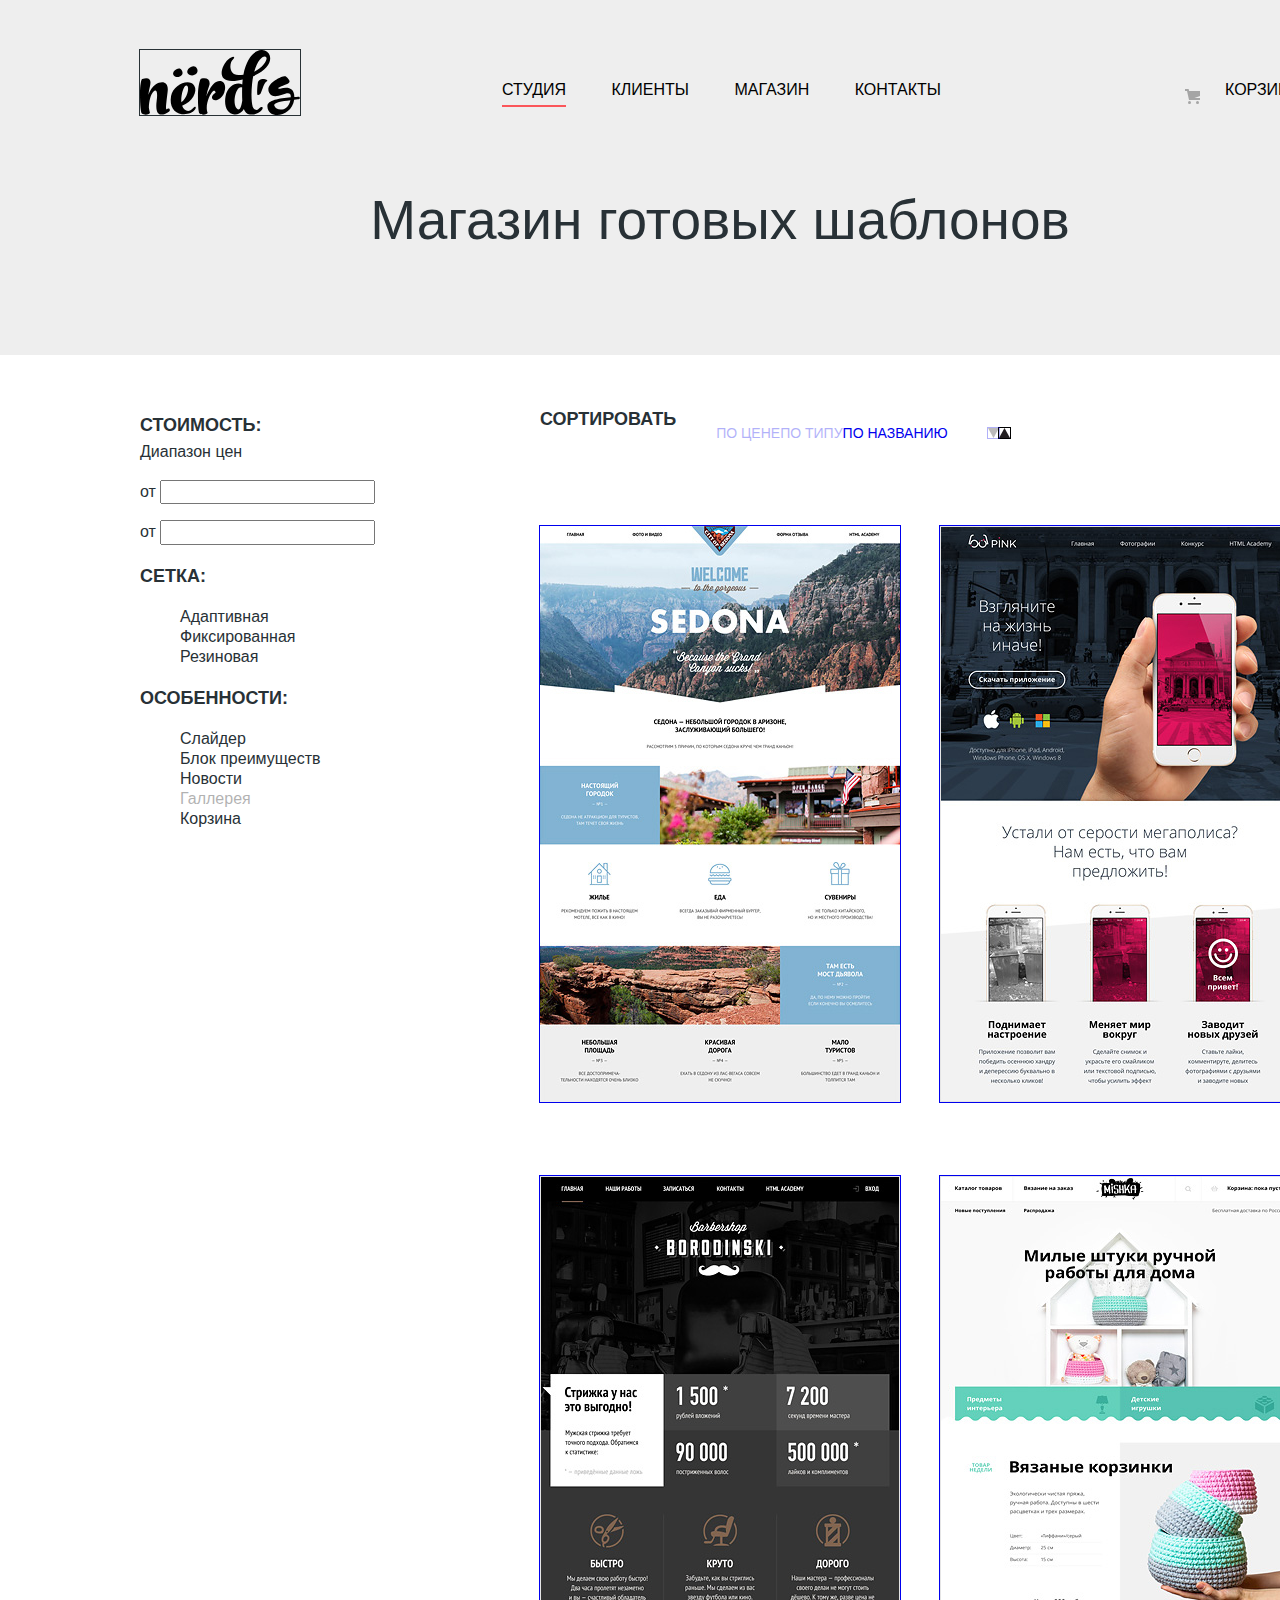
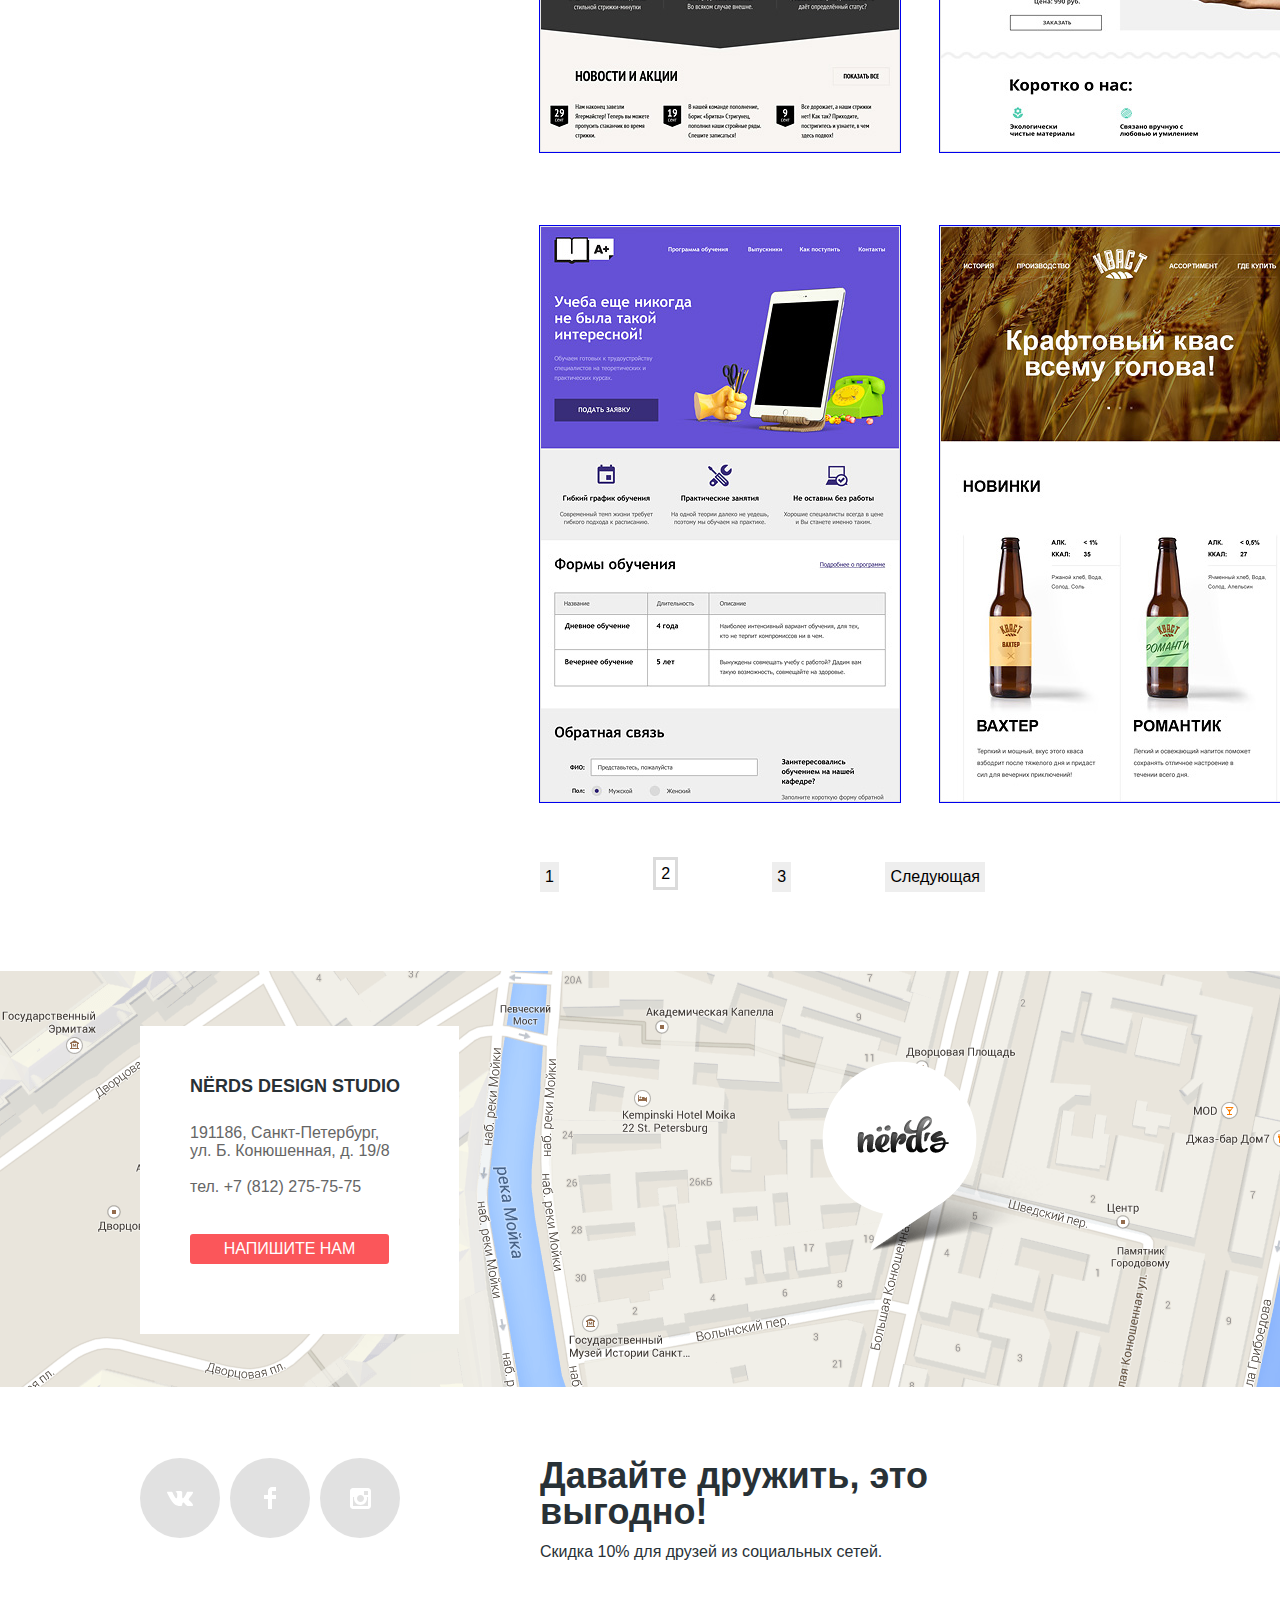
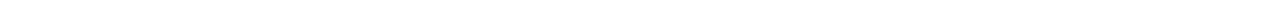
==== catalog.html @ f123c61e "промежуточный результат" ====
<!DOCTYPE html>
<html lang="ru">
<head>
  <meta charset="utf-8">
  <title>HTML Academy: Нёрдс</title>
  <link href="https://fonts.googleapis.com/css?family=Open+Sans:400,600,700&amp;subset=cyrillic" rel="stylesheet">
  <link href="css/normalize.css" rel="stylesheet">
  <link href='css/style.css' rel='stylesheet'>
</head>
<body>
<header class="main-header catalog-header">
  <div class="container">
    <nav class="main-navigation">
      <a class="main-header-logo">
        <img src="img/nerds-logo.svg" alt="Логотип Нёрдс">
      </a>
      <ul class="site-navigation">
        <li class="site-navigation-active"><a href="#">Студия</a></li>
        <li><a href="#">Клиенты</a></li>
        <li><a href="catalog.html">Магазин</a></li>
        <li><a href="#">Контакты</a></li>
      </ul>
      <ul class="user-navigation">
        <li><a class="basket-link" href="#">Корзина</a></li>
      </ul>
    </nav>
    <h1 class="visually-hidden">Студия Дизайна Hёрдс</h1>
    <h1 class="catalog-page-title">Магазин готовых шаблонов</h1>
  </div>
</header>
  <main class="container catalog-main-container">
  <section class="filters">
    <h2 class="visually-hidden">Фильтр товаров</h2>
    <form class="filter-form" method="get" action="https://echo.htmlacademy.ru">
      <fieldset>
        <legend>Стоимость:</legend>
          <div class="price-range">
            Диапазон цен
          </div>
        <p>
          <label for="price-from">от</label>
          <input type="text" id="price-from" name="from">
        </p>
        <p>
          <label for="price-to">от</label>
          <input type="text" id="price-to" name="to">
        </p>
      </fieldset>
      <fieldset>
        <legend>Сетка:</legend>
          <ul>
            <li class="filter-option">
              <input class="visually-hidden filter-input filter-input-radio" type="radio" name="grid-group" value="adaptive" id="filter-adaptive">
              <label for="filter-adaptive">Адаптивная</label>
            </li>
            <li class="filter-option">
              <input class="visually-hidden filter-input filter-input-radio" type="radio"  name="grid-group" value="fixed" id="filter-fixed">
              <label for="filter-fixed">Фиксированная</label>
            </li>
            <li class="filter-option">
              <input class="visually-hidden filter-input filter-input-radio" type="radio" name="grid-group" value="rubber" id="filter-rubber">
              <label for="filter-rubber">Резиновая</label>
            </li>
          </ul>
      </fieldset>
      <fieldset>
        <legend>Особенности:</legend>
          <ul>
            <li class="filter-option">
              <input class="visually-hidden filter-input filter-input-checkbox" type="checkbox" name="slider" id="filter-slider" checked>
              <label for="filter-slider">Слайдер</label>
            </li>
            <li class="filter-option">
              <input class="visually-hidden filter-input filter-input-checkbox" type="checkbox" name="advantageBlock" id="filter-advantage-block">
              <label for="filter-advantage-block">Блок преимуществ</label>
            </li>
            <li class="filter-option">
              <input class="visually-hidden filter-input filter-input-checkbox" type="checkbox" name="news" id="filter-news" checked>
              <label for="filter-news">Новости</label>
            </li>
            <li class="filter-option">
              <input class="visually-hidden filter-input filter-input-checkbox" type="checkbox" name="gallery" id="filter-gallery" disabled>
              <label for="filter-gallery">Галлерея</label>
            </li>
            <li class="filter-option">
              <input class="visually-hidden filter-input filter-input-checkbox" type="checkbox" name="basket" id="filter-basket">
              <label for="filter-basket">Корзина</label>
            </li>
          </ul>
      </fieldset>
    </form>
  </section>
    <div class="sorting-catalog-container">
  <section class="sorting">
    <h2>Сортировать</h2>
    <ul class="sorting-types">
      <li class="sorting-types-item">
        <a href="#"> по цене</a>
      </li>
      <li class="sorting-types-item">
        <a href="#">по типу</a>
      </li>
      <li class="sorting-types-item-current">
        <a href="#"> по названию </a>
      </li>
    </ul>
    <ul class="sorting-order">
      <li class="sorting-order-item">
        <a href="#"> <img src="img/icon-down-dir.svg" alt="Сортировать по убыванию"></a>
      </li>
      <li class="sorting-order-item-current">
        <a><img src="img/icon-up-dir.svg" alt="Сортировать по возрастанию"></a>
      </li>
    </ul>
  </section>
  <section class="catalog">
    <h2 class="visually-hidden">Каталог шаблонов</h2>
    <uL class="catalog-list">
      <li class="catalog-item">
        <a href="#"><img src="img/img-sedona.jpg"  alt="Sedona"></a>
        <div class="catalog-item-offer">
          <h3>sedona</h3>
          <p>Информационный сайт для туристов</p>
          <a class="button catalog-item-button">9900 руб.</a>
        </div>
      </li>
      <li class="catalog-item">
        <a href="#"><img src="img/img-pink.jpg" alt="Pink"></a>
      </li>
      <li class="catalog-item">
        <a href="#"><img src="img/img-barbershop.jpg" alt="Barbershop"></a>
      </li>
      <li class="catalog-item">
        <a href="#"><img src="img/img-mishka.jpg" alt="Mishka"></a>
      </li>
      <li class="catalog-item">
        <a href="#"><img src="img/img-aplus.jpg" alt="Aplus"></a>
      </li>
      <li class="catalog-item">
        <a href="#"><img src="img/img-kvast.jpg"  alt="Kvast"></a>
      </li>
    </uL>
    <ul class="pagination-list">
      <li class="pagination-item"><a href="#">1</a></li>
      <li class="pagination-item-current"><a href="#">2</a></li>
      <li class="pagination-item"><a href="#">3</a></li>
      <li class="pagination-item"><a href="#">Следующая</a></li>
    </ul>
  </section>
    </div>
</main>
<footer class="main-footer">
  <div class="container">
    <section class="footer-contacts">
      <h2 class="visually-hidden">Контакты</h2>
      <div class="footer-contacts-info">
        <h2>Nёrds design studio</h2>
        <p>
          191186, Санкт-Петербург,<br>
          ул. Б. Конюшенная, д. 19/8
        </p>
        <p>
          тел. +7 (812) 275-75-75
        </p>
        <a class="button footer-contacts-button" href="#">Напишите нам</a>
      </div>
    </section>
    <div class="footer-social">
      <div class="footer-networks">
        <a class="social-button button-vk" href="#"></a>
        <a class="social-button button-facebook" href="#"></a>
        <a class="social-button button-instagram" href="#"></a>
      </div>
      <div class="footer-discount">
        <p class="footer-friends">Давайте дружить, это выгодно!</p>
        <p class="footer-discount">Cкидка 10% для друзей из социальных сетей.</p>
      </div>
    </div>
  </div>
</footer>
</body>
</html>
---- css/style.css ----
html {     -webkit-font-smoothing: antialiased; }

body {
  width: 1440px;
  height: 2476px;

  margin: 0;
  padding: 0;

  font-family: 'Roboto', Arial, sans-serif;
  font-weight: normal;
  font-size: 16px;
  line-height: 24px;
  color: #283136;
}

a {
  text-decoration: none;
}


img {
  max-width: 100%;
  height: auto;
  outline: 1px solid;
}

.visually-hidden:not(:focus):not(:active),
input[type="checkbox"].visually-hidden,
input[type="radio"].visually-hidden {
  position: absolute;

  width: 1px;
  height: 1px;
  margin: -1px;
  border: 0;
  padding: 0;

  white-space: nowrap;

  clip-path: inset(100%);
  clip: rect(0 0 0 0);
  overflow: hidden;
}

/***** Button *********/

.button {
  display: inline-block;
  font-size: 16px;
  line-height: 18px;
  font-weight: 500;
  text-align: center;
  vertical-align: middle;
  text-transform: uppercase;

  border: none;
}

/****** container **********/

.container {
  width: 1160px;
  margin: 0 auto;
  padding: 0 20px;
  *outline: 1px solid red;
}

/**** main-header *********/

.main-header {
  padding-top: 50px;
  margin-bottom: 80px;
  background-color: #eeeeee;

  min-height: 490px;
}

.main-navigation {
  display: flex;
  justify-content: space-between;

  margin-bottom: 11px;

  line-height: 30px;
  text-transform: uppercase;
  font-weight: 500;

  min-height: 65px;
  /* Временно*/
  *outline: 1px solid red;
}

.site-navigation,
.user-navigation {
  display: flex;
  justify-content: space-between;

  list-style: none;
  margin-top: 25px;
  padding: 0;
  min-height: 30px;
}

.site-navigation {
  width: 439px;

  /* Временно*/
  *outline: 1px solid red;
}

.user-navigation {
  position: relative;

  margin-left: auto;
  /* Временно*/
  *outline: 1px solid red;
  width: 115px;
}

.user-navigation .basket-link {
  position: relative;
  padding-left: 40px;
}

.basket-link::before {
  content:"";
  position: absolute;
  width: 15px;
  height: 15px;
  top: 8px;
  left: 0;
  opacity: 0.3;
  background: url("../img/cart-icon.svg") no-repeat 0 0 transparent;
}

.main-header-logo {
  width: 160px;
  height: 65px;

  margin-right: 202px;

  /* Временно*/
  *outline: 1px solid red;
}

.main-header-logo:active,
.main-header-logo:link
{
  opacity: 0.3;
}

.main-header-logo:hover,
.main-header-logo:focus
{
  opacity: 0.8;
}

.site-navigation a:link,
.site-navigation a:visited,
.user-navigation a:link,
.user-navigation a:visited
{
  color: #000000;
}

.site-navigation a:hover,
.site-navigation a:focus,
.user-navigation a:hover,
.user-navigation a:focus {
  color: #fb565a;
}

.site-navigation a:active,
.site-navigation a:active,
.user-navigation a:active,
.user-navigation a:active
{
  color: #000000;
  opacity: 0.3;
}

.site-navigation-active {
  color: #000000;
  border-bottom: 2px solid #fb565a;
}

/********* Index / Advantages *******/
/*.advantages {
  min-height: 415px;
}*/

.advantage-item {
  min-height: 410px;

  padding-top: 1px;

  background: url("../img/slide1.png") 430px 50% no-repeat;
}

.advantage-item h3
{
  font-size: 55px;
  line-height: 55px;
  font-weight: 500;
  color: #000000;

  margin-bottom: 28px;
}

.advantage-item p {
  margin-bottom: 40px;
}

.advantage-button
{
  display: block;
  padding: 10px 10px;
  width: 220px;
  height: 29px;
  font-weight: 500;
  font-size: 16px;
  line-height: 30px;

  color: #ffffff;

  background-color: #fb565a;
  border-radius: 3px;
}

.advantage-button:hover,
.advantage-button:focus
{
  background-color: #e74246;
}

.advantage-button:active
{
  color: rgba(255, 255, 255, 0.3);
  background-color: #d7373b;
}

/************* Services ******************/

.services {
  padding-right: 60px;
  margin-bottom: 78px;
  min-height: 348px;
  /*Временно */
  *outline: 1px solid red;
}

.services-list
{
  display: flex;
  justify-content: space-between;
  min-height: 350px;

  list-style: none;
  padding:0;
  margin:0;

  /*Временно */
  *outline: 1px solid red;
}

.service-item {
  width: 300px;
  min-height: 348px;
  position: relative;
  outline: 3px solid green;
}

.service-item h3 {
  font-size: 24px;
  line-height: 20px;
  font-weight: bold;
  text-transform: uppercase;
  margin-bottom: 21px;
  margin-top: 29px;
}

.service-item p {
  margin: 0 0 32px 0;
}

.service-item img {
  display: block;
}

.service-button
{
  width: 140px;
  padding: 10px 10px;

  line-height: 30px;
  text-align: center;
  font-weight: 500;
  color: #ffffff;

  border-radius: 3px;
}

.service-button:active
{
  color: rgba(255, 255, 255, 0.3);
}

.service-site-button
{
  background-color: #fb565a;
}

.service-site-button:hover,
.service-site-button:focus
{
  background-color: #e74246;
}

.service-site-button:active
{
  background-color: #d7373b;
}

.service-application-button
{
  background-color: #00ca74;
}

.service-application-button:hover,
.service-application-button:focus
{
  background-color: #00bc6c;
}

.service-application-button:active
{
  background-color: #00aa62;
}

.service-presentation-button
{
  background-color: #efc84a;
}

.service-presentation-button:hover,
.service-presentation-button:focus
{
  background-color: #eab534;
}

.service-presentation-button:active
{
  background-color: #e5a722;
}

/********** studio  ********/

.studio {
  display: flex;
  justify-content: space-between;

  min-height: 524px;
  border-top: 2px solid #eeeeee;
  border-bottom: 2px solid #eeeeee;
}

.studio ul
{
  list-style: none;
  margin: 0;
  padding: 0;
}

.studio-work h2
{
  font-size: 45px;
  font-weight: 500;
  line-height: 45px;
  margin-bottom: 35px;
}

.studio-work h3,
.studio-figures h3
{
  font-size: 16px;
  line-height: 24px;
  font-weight: bold;
  text-transform: uppercase;
  margin-top: 38px;
  margin-bottom: 24px;
}

.studio-work, .studio-figures
{
  box-sizing: border-box;
}

.studio .figures-percent
{
  font-size: 45px;
  line-height: 10px;
  font-weight: bold;
}

.studio .figures-text
{
  font-size: 16px;
  line-height: 18px;
}

.studio-work {
  width: 655px;
  padding-top: 33px;
}

.studio-work li {
  margin-bottom: 24px;
  margin-left: 36px;
}

.studio-figures {
  width: 360px;
  padding-top: 38px;
  text-align: center;
  *outline: 2px solid red;
}

.studio-figures img {
  margin-bottom: -10px;
}

ul.figures-list {
  display: flex;
  margin-top: -10px;
  justify-content: space-between;
}

.figures-item{
  width: 120px;
  text-align: left;
}

.figures-item .figures-text{
  margin-top: -6px;
}

/***** clients ******/

.clients {
  margin-bottom: 80px;
}

.clients-list
{
  display: flex;
  justify-content: space-between;
  align-items: center;

  min-height: 183px;

  box-sizing: border-box;

  margin:0;
  padding:0;
  border-bottom: 2px solid #eeeeee;

  list-style: none;
}

.clients-item
{
  width: 260px;
  box-sizing: border-box;

  opacity: 0.2;
  text-align: center;

  *outline: 1px solid red;
}

.clients-item a {
  display: block;
  vertical-align: center;
;}

.clients-item:hover,
.clients-item:focus
{
  opacity: 1;
}

.clients-item:active
{
  opacity: 0.1;
}

/*********** main-footer *********/

.main-footer {
  background: url("../img/map-marker.png") 822px 90px no-repeat,
              url("../img/map.png") no-repeat;
}

.footer-contacts {
  position: relative;
  min-height: 416px;
  margin-bottom: 71px;

  *outline: 2px solid red;
}

.footer-contacts-info {
  position: absolute;
  top: 55px;

  width: 319px;
  height: 308px;
  box-sizing: border-box;

  background-color: #ffffff;

  padding-top: 45px;
  padding-left: 50px;

  *outline: 2px solid red;
}

.footer-contacts-info h2
{
  font-weight: bold;
  font-size: 18px;
  line-height: 30px;
  text-transform: uppercase;

  margin: 0 0 23px 0;
}

.footer-contacts-info p
{
  line-height: 18px;
  color: #666666;
  margin-bottom: 18px;
}

.footer-contacts-button
{
  display: block;
  line-height: 30px;
  width: 199px;
  margin-top: 38px;
  color: #ffffff;
  background-color: #fb565a;
  border-radius: 3px;
}

.footer-contacts-button:hover,
.footer-contacts-button:focus
{
  background-color: #e74246;
}

.footer-contacts-button:active
{
  color: rgba(255, 255, 255, 0.3);
  background-color: #d7373b;
}

.footer-social {
  display: flex;
  min-height: 82px;
}

ul.footer-networks{
  list-style: none;
  margin: 0;
  padding: 0;
}

.footer-networks {
  display: flex;
  justify-content: space-between;
  width: 260px;
  min-height: 82px;
  margin-right: 140px;
}

.footer-discount {
  width: 560px;
  height: 82px;
}

.social-button {
  display: block;
  width: 80px;
  height: 80px;
  border-radius: 40px;

  color: #ffffff;
}

.button-facebook {
  background: url("../img/fb-icon.svg")  #e1e1e1 center center no-repeat;
}

.button-vk {
  background: url("../img/vk-icon.svg")  #e1e1e1 center center no-repeat;
}

.button-instagram {
  background: url("../img/insta-icon.svg")  #e1e1e1 center center no-repeat;
}

.social-button:hover,
.social-button:focus
{
  background-color: #e74246;
}

.social-button:active
{
  background-color: #d7373b;
}

.footer-friends
{
  margin: 0 0 -5px 0;
  font-size: 36px;
  font-weight: bold;
  line-height: 36px;
}

.footer-discount
{
  font-size: 16px;
  line-height: 22px;
}

/******** modal ********/

.modal
{
  font-size: 16px;
  line-height: 18px;
}

.modal h2 {
  font-size: 45px;
  line-height: 45px;
}

.write-us-form label {
  font-weight:bold;
}

.write-us-form input,
.write-us-form textarea
{
  font: inherit;
  color: rgba(68, 68, 68, 0.5);

  padding: 5px;

  border: 2px solid #d7dcde;
}

.write-us-form input:hover,
.write-us-form textarea:hover
{
  border-color: #b4b9bb;
}

.write-us-form input:focus,
.write-us-form textarea:focus
{
  border-color: #b4b9bb;
}

.write-us-form input:invalid,
.write-us-form textarea:invalid
{
  border-color: #b4b9bb;
}

.write-us-button
{
  color: #ffffff;
  font-size: 16px;
  line-height: 18px;
  background-color: #fb565a;
}

.write-us-button:hover,
.write-us-button:focus
{
  background-color: #e74246;
}

.write-us-button:active
{
  color: rgba(255, 255, 255, 0.3);
  background-color: #d7373b;
}

/**********************************************************************************************************************/
/************************************************ Catalog *************************************************************/
/**********************************************************************************************************************/

.catalog-main-container {
  display: flex;
  justify-content: space-between;
  margin-bottom: 75px;

  *outline: 1px solid red;
}

.catalog-header {
  min-height: 305px;
  margin-bottom: 55px;
}

.catalog-page-title{
  font-size: 55px;
  font-weight: 500;
  line-height: 55px;
  text-align: center;

  margin-top: 70px;
}

.filters {
  width:  260px;
  min-height: 272px;

  *outline: 1px solid red;
}

.filter-form fieldset {
  border: none;
  margin:0;
  padding: 0;
}

.filter-form legend {
  font-size: 18px;
  line-height: 30px;
  margin: 0;
  font-weight: bold;

  text-transform: uppercase;
}

.filter-form ul {
  list-style: none;

  line-height: 20px;
  color: #283136;
}

.filter-input:hover + label,
.filter-input:focus + label {
  color: #000000;
}

.filter-input:disabled + label {
  color: #000000;

  opacity: 0.3;
}

.sorting-catalog-container {
  display: flex;
  flex-direction: column;

  width: 760px;
  *outline: 1px solid red;
}

/************ sorting order ***********/

.sorting {
  display: flex;
  width: 760px;
  height: 42px;
  *outline: 1px solid red;
}

.sorting-types, .sorting-order {
  display: flex;
  list-style: none;
  font-size: 14px;
  line-height: 18px;
  text-transform: uppercase;

  color:#000000;
}

.sorting-types-item a, .sorting-order-item a {
  opacity: 0.3;
}

.sorting-types-item a:hover,
.sorting-order-item a:hover,
.sorting-types-item a:focus,
.sorting-order-item a:focus {
  opacity: 0.6;
}

.sorting-types-item-current,
.sorting-order-item-current,
.sorting-types-item a:active,
.sorting-order-item a:active {
  opacity: 1;
}

.sorting h2 {
  font-size: 18px;
  line-height: 18px;
  margin: 0;
  font-weight: bold;
  text-transform: uppercase;
}

/************ catalog list ************/

.catalog {
  width: 760px;
  min-height: 2044px;
  *outline: 1px solid red;
}

.catalog-list {
  display: flex;
  justify-content: flex-start;
  flex-wrap: wrap;
  list-style: none;
  margin: 0 0 60px 0;
  padding: 0;
}

.catalog-item {
  box-sizing: border-box;
  position: relative;
  margin-top: 35px;
  padding-top: 39px;
  width: 360px;
  font-size: 0;
  *min-height: 110px;
  *outline: 1px solid red;
}

.catalog-item:nth-child(odd) {
  margin-right: 40px;
}

.catalog-item > a {
  display: block;
  background-color: blue;
  *outline: 1px solid blue;
}

.catalog-item img {
  display: block;
  *outline: 1px solid green;
}

.catalog-item:hover .catalog-item-offer
{
  display:block;
}

.catalog-item-offer {
  display: none;
  position: absolute;
  bottom:0;
  width: 100%;
  height: 230px;
  text-align: center;

  line-height: 18px;

  background-color: #eeeeee;
}

.catalog-item-offer h3
{
  font-size: 18px;
  line-height: 30px;
  font-weight: bold;
  text-transform: uppercase;
}

.catalog-item-button
{
  font-size: 16px;
  line-height: 18px;
  color: #ffffff;
  background-color: #fb565a;
  display: block;
  width: 200px;
  margin-left: auto;
  margin-right: auto;
}

/****** pagination **********/

.pagination-list
{
  display:flex;
  justify-content: space-between;
  list-style: none;
  margin: 0;
  padding: 0;
  width: 445px;
}

.pagination-item a
{
  display: block;
  font-size: 16px;
  line-height: 20px;
  color: #000000;
  background-color: #eeeeee;

  padding: 5px;
}

.pagination-item-current a {
  color: #000000;

  background-color: #ffffff;
  border: 3px solid #dbdbdb;

  padding: 5px;
}

.pagination-item a:hover,
.pagination-item-current a:focus {
  color: #000000;

  background-color: #dfdfdf;
}

.pagination-item a:active {
  color: #000000;

  opacity: 0.3;

  background-color: #d5d5d5;
}
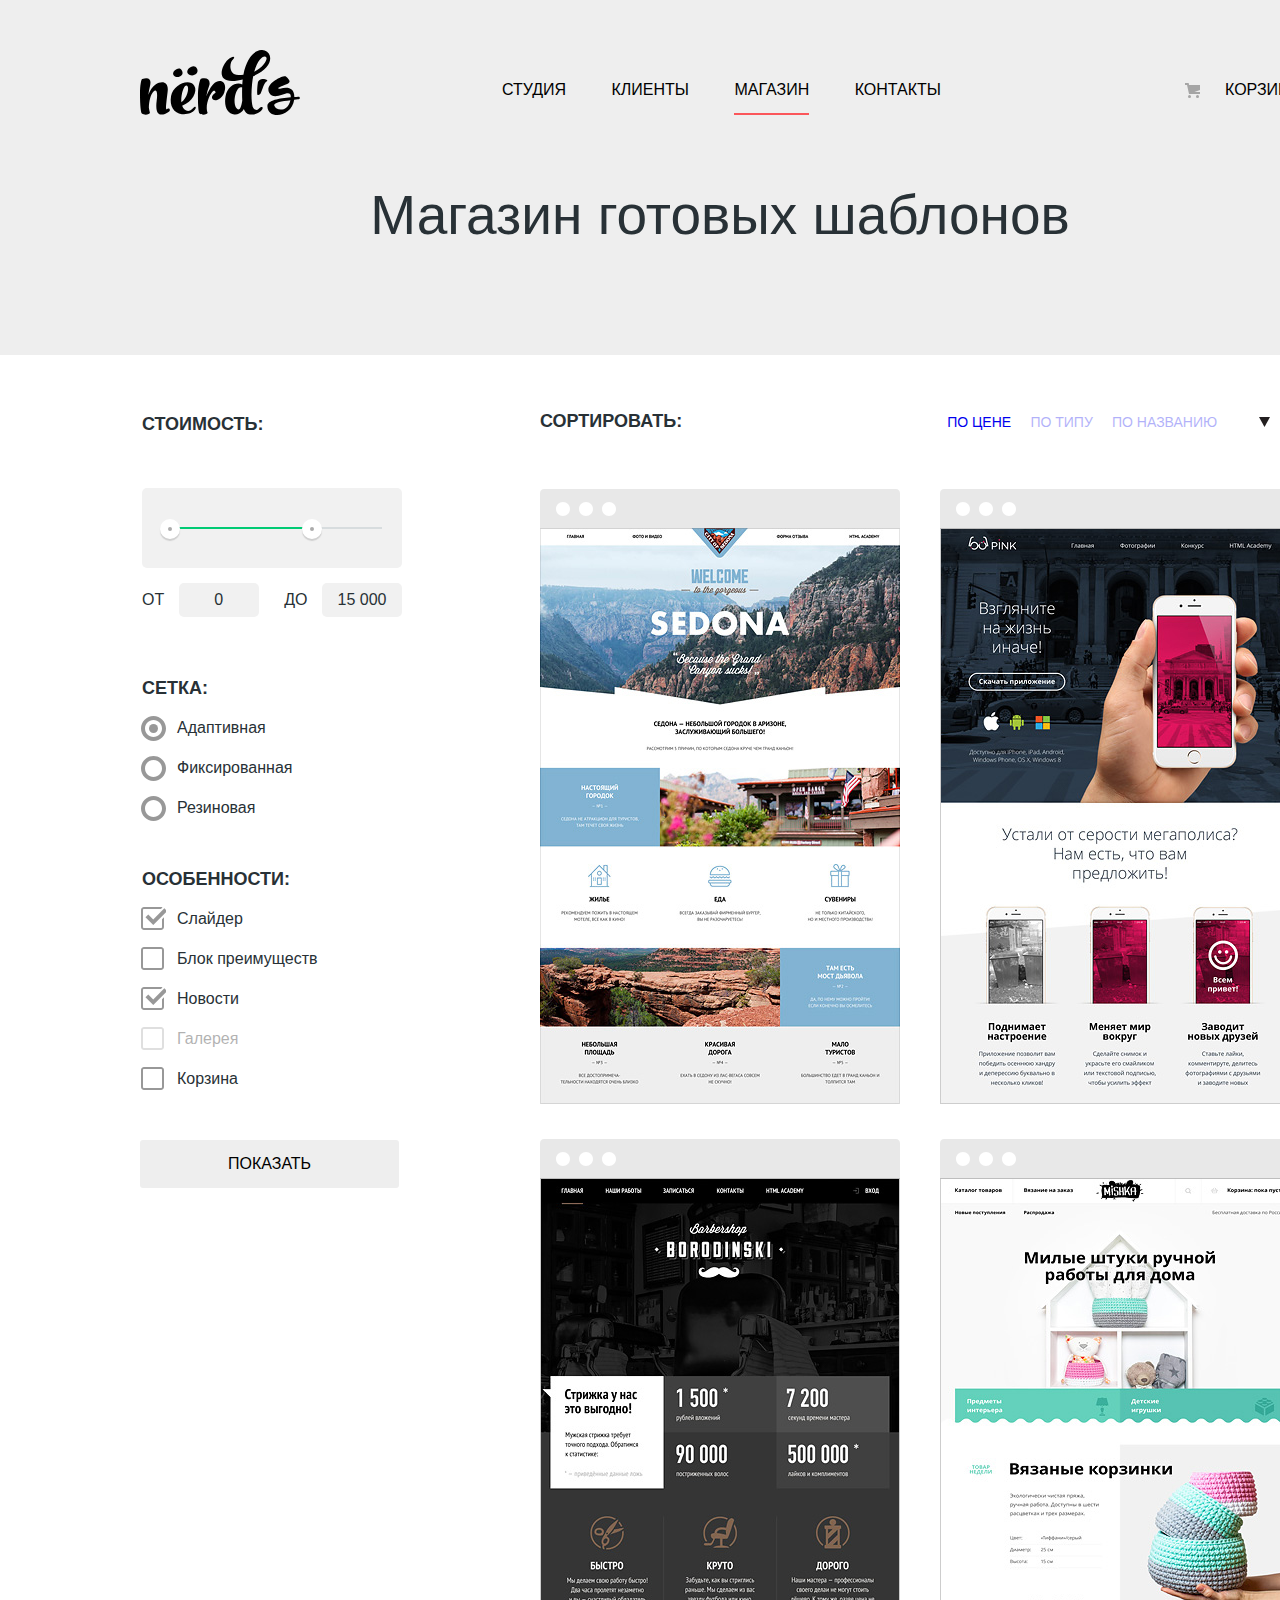
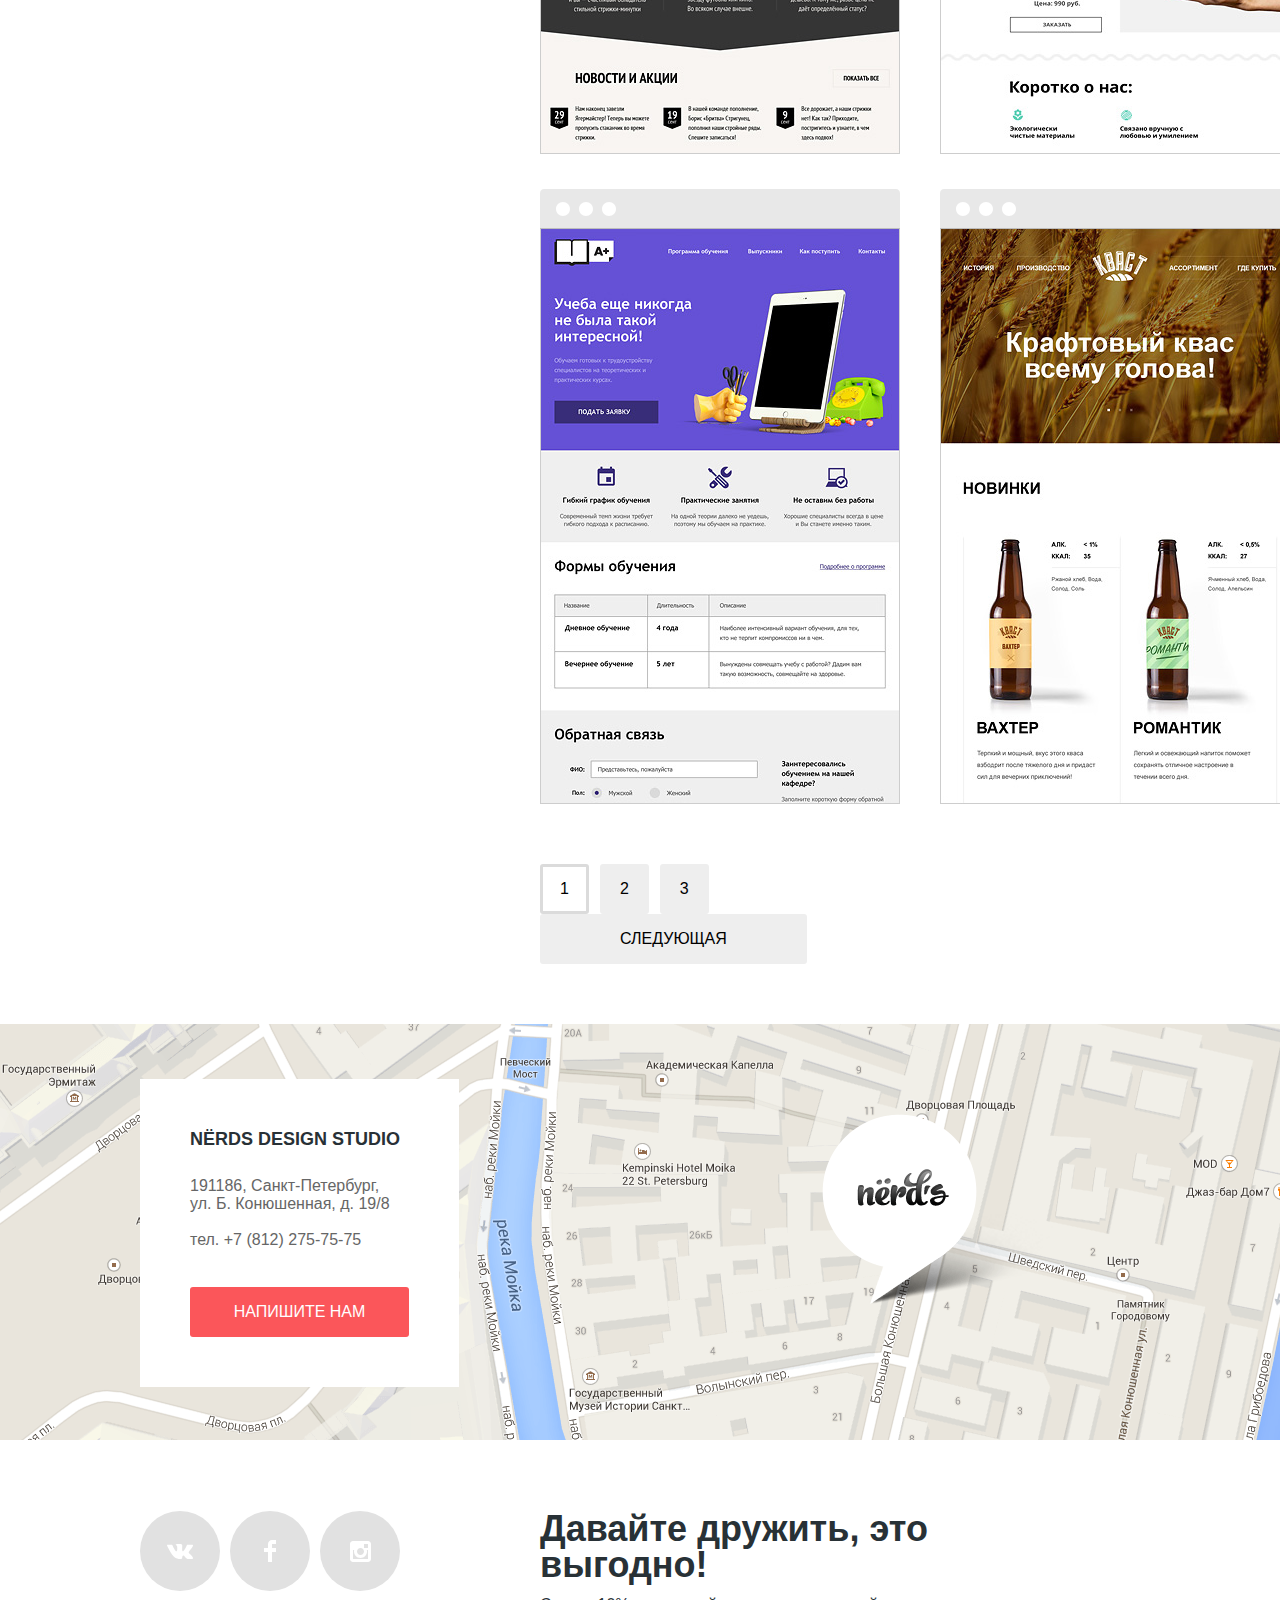
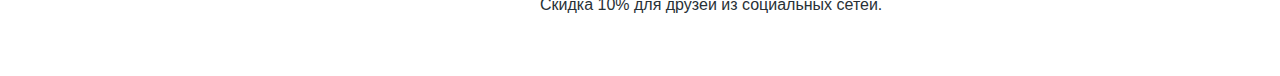
==== commit e6af271e: "добавил декоративные елементы" ====
--- a/catalog.html
+++ b/catalog.html
@@ -11,17 +11,17 @@
 <header class="main-header catalog-header">
   <div class="container">
     <nav class="main-navigation">
-      <a class="main-header-logo">
+      <a class="main-header-logo" href="index.html">
         <img src="img/nerds-logo.svg" alt="Логотип Нёрдс">
       </a>
       <ul class="site-navigation">
-        <li class="site-navigation-active"><a href="#">Студия</a></li>
+        <li><a href="index.html">Студия</a></li>
         <li><a href="#">Клиенты</a></li>
-        <li><a href="catalog.html">Магазин</a></li>
+        <li class="site-navigation-active"><a href="catalog.html">Магазин</a></li>
         <li><a href="#">Контакты</a></li>
       </ul>
       <ul class="user-navigation">
-        <li><a class="basket-link" href="#">Корзина</a></li>
+        <li class="basket-link"><a href="#">Корзина</a></li>
       </ul>
     </nav>
     <h1 class="visually-hidden">Студия Дизайна Hёрдс</h1>
@@ -31,26 +31,28 @@
   <main class="container catalog-main-container">
   <section class="filters">
     <h2 class="visually-hidden">Фильтр товаров</h2>
-    <form class="filter-form" method="get" action="https://echo.htmlacademy.ru">
-      <fieldset>
+    <form class="filter" method="get" action="https://echo.htmlacademy.ru">
+      <fieldset class="filter-price">
         <legend>Стоимость:</legend>
-          <div class="price-range">
-            Диапазон цен
+        <div class="range-filter">
+          <div class="range-controls">
+            <div class="scale">
+              <div class="bar"></div>
+            </div>
+            <div class="toggle toggle-min"></div>
+            <div class="toggle toggle-max"></div>
           </div>
-        <p>
-          <label for="price-from">от</label>
-          <input type="text" id="price-from" name="from">
-        </p>
-        <p>
-          <label for="price-to">от</label>
-          <input type="text" id="price-to" name="to">
-        </p>
+          <div class="price-controls">
+            <label class="min-price">от <input name="min-price" type="text" value="0"></label>
+            <label class="max-price">до <input name="max-price" type="text" value="15 000"></label>
+          </div>
+        </div>
       </fieldset>
-      <fieldset>
+      <fieldset class="filter-grid">
         <legend>Сетка:</legend>
           <ul>
             <li class="filter-option">
-              <input class="visually-hidden filter-input filter-input-radio" type="radio" name="grid-group" value="adaptive" id="filter-adaptive">
+              <input class="visually-hidden filter-input filter-input-radio" type="radio" name="grid-group" value="adaptive" id="filter-adaptive" checked>
               <label for="filter-adaptive">Адаптивная</label>
             </li>
             <li class="filter-option">
@@ -63,7 +65,7 @@
             </li>
           </ul>
       </fieldset>
-      <fieldset>
+      <fieldset class="filter-features">
         <legend>Особенности:</legend>
           <ul>
             <li class="filter-option">
@@ -80,7 +82,7 @@
             </li>
             <li class="filter-option">
               <input class="visually-hidden filter-input filter-input-checkbox" type="checkbox" name="gallery" id="filter-gallery" disabled>
-              <label for="filter-gallery">Галлерея</label>
+              <label for="filter-gallery">Галерея</label>
             </li>
             <li class="filter-option">
               <input class="visually-hidden filter-input filter-input-checkbox" type="checkbox" name="basket" id="filter-basket">
@@ -88,27 +90,29 @@
             </li>
           </ul>
       </fieldset>
+      <button type="submit" class="filter-button button">Показать</button>
+    </form>
     </form>
   </section>
     <div class="sorting-catalog-container">
   <section class="sorting">
-    <h2>Сортировать</h2>
+    <h2>Сортировать:</h2>
     <ul class="sorting-types">
-      <li class="sorting-types-item">
+      <li class="sorting-types-item-current">
         <a href="#"> по цене</a>
       </li>
       <li class="sorting-types-item">
         <a href="#">по типу</a>
       </li>
-      <li class="sorting-types-item-current">
+      <li class="sorting-types-item">
         <a href="#"> по названию </a>
       </li>
     </ul>
     <ul class="sorting-order">
+      <li class="sorting-order-item-current">
+        <a href="#"> <img src="img/icon-down-dir.svg" alt="Сортировать по убыванию"></a>
+      </li>
       <li class="sorting-order-item">
-        <a href="#"> <img src="img/icon-down-dir.svg" alt="Сортировать по убыванию"></a>
-      </li>
-      <li class="sorting-order-item-current">
         <a><img src="img/icon-up-dir.svg" alt="Сортировать по возрастанию"></a>
       </li>
     </ul>
@@ -120,36 +124,67 @@
         <a href="#"><img src="img/img-sedona.jpg"  alt="Sedona"></a>
         <div class="catalog-item-offer">
           <h3>sedona</h3>
-          <p>Информационный сайт для туристов</p>
-          <a class="button catalog-item-button">9900 руб.</a>
+          <p>Информационный сайт<br>
+            для туристов</p>
+          <a class="button catalog-item-button">9 900 руб.</a>
         </div>
       </li>
       <li class="catalog-item">
         <a href="#"><img src="img/img-pink.jpg" alt="Pink"></a>
-      </li>
-      <li class="catalog-item">
+        <div class="catalog-item-offer">
+          <h3>Pink App</h3>
+          <p>Продуктовый лендинг<br>
+            приложения для iOS и Android</p>
+          <a class="button catalog-item-button">9 900 руб.</a>
+        </div>
+      </li>
+      <li class="catalog-item catalog-sedona">
         <a href="#"><img src="img/img-barbershop.jpg" alt="Barbershop"></a>
+        <div class="catalog-item-offer">
+          <h3>Barbershop</h3>
+          <p>Сайт салона красоты.<br>
+            Для мужчин, да.</p>
+          <a class="button catalog-item-button">9 900 руб.</a>
+        </div>
       </li>
       <li class="catalog-item">
         <a href="#"><img src="img/img-mishka.jpg" alt="Mishka"></a>
+        <div class="catalog-item-offer">
+          <h3>MISHKA</h3>
+          <p>Интернет-магазин<br>
+            вязаных игрушек</p>
+          <a class="button catalog-item-button">9 900 руб.</a>
+        </div>
       </li>
       <li class="catalog-item">
         <a href="#"><img src="img/img-aplus.jpg" alt="Aplus"></a>
+        <div class="catalog-item-offer">
+          <h3>A Plus</h3>
+          <p>Лендинг курсов повышения<br>
+            квалификации</p>
+          <a class="button catalog-item-button">9 900 руб.</a>
+        </div>
       </li>
       <li class="catalog-item">
         <a href="#"><img src="img/img-kvast.jpg"  alt="Kvast"></a>
+        <div class="catalog-item-offer">
+          <h3>КВАСТ</h3>
+          <p>Промо-сайт производителя<br>
+            крафтового кваса</p>
+          <a class="button catalog-item-button">9 900 руб.</a>
+        </div>
       </li>
     </uL>
     <ul class="pagination-list">
-      <li class="pagination-item"><a href="#">1</a></li>
-      <li class="pagination-item-current"><a href="#">2</a></li>
+      <li class="pagination-item pagination-item-current"><a href="#">1</a></li>
+      <li class="pagination-item"><a href="#">2</a></li>
       <li class="pagination-item"><a href="#">3</a></li>
-      <li class="pagination-item"><a href="#">Следующая</a></li>
+      <li class="pagination-item pagination-item-next"><a href="#">Следующая</a></li>
     </ul>
   </section>
     </div>
 </main>
-<footer class="main-footer">
+<footer class="main-footer ">
   <div class="container">
     <section class="footer-contacts">
       <h2 class="visually-hidden">Контакты</h2>
@@ -167,9 +202,30 @@
     </section>
     <div class="footer-social">
       <div class="footer-networks">
-        <a class="social-button button-vk" href="#"></a>
-        <a class="social-button button-facebook" href="#"></a>
-        <a class="social-button button-instagram" href="#"></a>
+        <a class="social-button button-vk" href="#"><span class="visually-hidden">Вконтакте</span>
+          <svg version="1.1" id="Layer_1" xmlns="http://www.w3.org/2000/svg" xmlns:xlink="http://www.w3.org/1999/xlink" x="0px" y="0px"
+                 width="26px" height="15px" viewBox="0 0 26 15" enable-background="new 0 0 26 15" xml:space="preserve">
+              <path fill="#FFFFFF" d="M16.138,11.51c0.956-0.309,2.18,2.04,3.483,2.939c0.978,0.681,1.727,0.534,1.727,0.534l3.473-0.05
+                c0,0,1.815-0.112,0.957-1.554c-0.071-0.12-0.503-1.069-2.585-3.022c-2.177-2.043-1.882-1.712,0.739-5.244
+                c1.597-2.153,2.236-3.468,2.036-4.028c-0.192-0.539-1.365-0.399-1.365-0.399L20.69,0.713c-0.381,0.001-0.704,0.119-0.851,0.515
+                c-0.003,0.004-0.621,1.666-1.445,3.079c-1.741,2.989-2.436,3.148-2.724,2.961c-0.661-0.433-0.494-1.737-0.494-2.664
+                c0-2.897,0.432-4.105-0.846-4.417c-0.427-0.104-0.739-0.172-1.828-0.182c-1.392-0.021-2.574,0-3.244,0.329
+                c-0.445,0.223-0.786,0.712-0.579,0.74c0.26,0.035,0.843,0.16,1.155,0.586c0.401,0.552,0.389,1.789,0.389,1.789
+                s0.229,3.411-0.54,3.834c-0.528,0.29-1.25-0.302-2.803-3.016C6.087,2.879,5.488,1.345,5.488,1.345S5.372,1.06,5.162,0.904
+                C4.912,0.719,4.562,0.66,4.562,0.66L0.848,0.684c0,0-0.558,0.016-0.763,0.262C-0.097,1.164,0.07,1.614,0.07,1.614
+                s2.909,6.881,6.203,10.347c3.02,3.182,6.452,2.971,6.452,2.971h1.555c0,0,0.469-0.054,0.709-0.312
+                c0.224-0.24,0.214-0.691,0.214-0.691S15.172,11.82,16.138,11.51z"/>
+            </svg>
+        </a>
+        <a class="social-button button-facebook" href="#"><span class="visually-hidden">Фейсбук</span>
+          <svg version="1.1" id="Layer_2" xmlns="http://www.w3.org/2000/svg" xmlns:xlink="http://www.w3.org/1999/xlink" x="0px" y="0px"
+                 width="12px" height="22px" viewBox="0 0 12 22" enable-background="new 0 0 12 22" xml:space="preserve">
+              <path fill="#FFFFFF" d="M12,4V0H8C5.791,0,4,1.791,4,4v4H0v4h4v10h4V12h4V8H8V4H12z"/>
+            </svg>
+        </a>
+        <a class="social-button button-instagram" href="#"><span class="visually-hidden">Инстаграм</span>
+          <svg enable-background="new 0 0 21 21" height="21" viewBox="0 0 21 21" width="21" xmlns="http://www.w3.org/2000/svg"><path d="m18 0h-15c-1.65 0-3 1.35-3 3v15c0 1.65 1.35 3 3 3h15c1.65 0 3-1.35 3-3v-15c0-1.65-1.35-3-3-3zm-7.5 7c1.93 0 3.5 1.57 3.5 3.5s-1.57 3.5-3.5 3.5-3.5-1.57-3.5-3.5 1.57-3.5 3.5-3.5zm7.5 11h-15v-9h1.181c-.114.482-.181.983-.181 1.5 0 3.59 2.91 6.5 6.5 6.5s6.5-2.91 6.5-6.5c0-.517-.066-1.018-.181-1.5h1.181zm0-11h-4v-4h4z" fill="#fff"/></svg>
+        </a>
       </div>
       <div class="footer-discount">
         <p class="footer-friends">Давайте дружить, это выгодно!</p>
--- a/css/style.css
+++ b/css/style.css
@@ -18,11 +18,10 @@
   text-decoration: none;
 }
 
-
 img {
   max-width: 100%;
   height: auto;
-  outline: 1px solid;
+  *outline: 1px solid;
 }
 
 .visually-hidden:not(:focus):not(:active),
@@ -72,21 +71,16 @@
   padding-top: 50px;
   margin-bottom: 80px;
   background-color: #eeeeee;
-
-  min-height: 490px;
 }
 
 .main-navigation {
   display: flex;
   justify-content: space-between;
-
-  margin-bottom: 11px;
 
   line-height: 30px;
   text-transform: uppercase;
   font-weight: 500;
 
-  min-height: 65px;
   /* Временно*/
   *outline: 1px solid red;
 }
@@ -95,11 +89,9 @@
 .user-navigation {
   display: flex;
   justify-content: space-between;
-
   list-style: none;
-  margin-top: 25px;
+  margin: 25px 0 0 0;
   padding: 0;
-  min-height: 30px;
 }
 
 .site-navigation {
@@ -144,16 +136,15 @@
   *outline: 1px solid red;
 }
 
-.main-header-logo:active,
-.main-header-logo:link
-{
-  opacity: 0.3;
-}
-
 .main-header-logo:hover,
 .main-header-logo:focus
 {
   opacity: 0.8;
+}
+
+.main-header-logo:active
+{
+  opacity: 0.3;
 }
 
 .site-navigation a:link,
@@ -186,33 +177,122 @@
 }
 
 /********* Index / Advantages *******/
-/*.advantages {
-  min-height: 415px;
-}*/
-
-.advantage-item {
-  min-height: 410px;
-
-  padding-top: 1px;
-
-  background: url("../img/slide1.png") 430px 50% no-repeat;
-}
-
-.advantage-item h3
-{
+.slider {
+  position: relative;
+}
+
+.slider-controls {
+  position: absolute;
+  left: 50%;
+  bottom: 104px;
+
+  width: 160px;
+  height: 18px;
+
+  text-align: center;
+  font-size: 0;
+  transform: translateX(-50%);
+}
+
+.slider-controls label {
+  position: relative;
+
+  display: inline-block;
+  width: 18px;
+  height: 18px;
+  padding: 8px;
+
+  border-radius: 50%;
+  cursor: pointer;
+}
+
+.slider-controls label:after{
+  content: "";
+
+  position: absolute;
+  top: 8px;
+  left: 8px;
+  z-index: 1;
+
+  width: 18px;
+  height: 18px;
+
+  background: #ffffff;
+
+  border-radius: 50%;
+}
+
+#product-1:checked ~ .slider-controls .slider-controls-item--1::before,
+#product-2:checked ~ .slider-controls .slider-controls-item--2::before,
+#product-3:checked ~ .slider-controls .slider-controls-item--3::before {
+  content: "";
+
+  position: absolute;
+  left: 50%;
+  top: 50%;
+  z-index: 2;
+
+  width: 4px;
+  height: 4px;
+  margin: -4px;
+
+  background-color: inherit;
+  border: 2px solid #c1c1c1;
+  border-radius: 50%;
+}
+
+#product-1:checked ~ .slider-list .slider-slide-1 {
+  display: block;
+}
+
+#product-2:checked ~ .slider-list .slider-slide-2 {
+  display: block;
+}
+
+#product-3:checked ~ .slider-list .slider-slide-3 {
+  display: block;
+}
+
+.slider-list {
+  margin: 0;
+  padding: 0;
+
+  list-style: none;
+}
+
+.slider-item {
+  display: none;
+  padding: 74px 0 82px 0;
+}
+
+.slider-slide-1 {
+  background: url("../img/slide1.png") no-repeat 93% 16px;;
+}
+
+.slider-slide-2 {
+  background: url("../img/slide2.png") no-repeat 100% 0;
+}
+
+.slider-slide-3 {
+  background: url("../img/slide3.png") no-repeat 100% 18px;
+}
+
+.slider-item h3 {
+  max-width: 600px;
+  margin: 0 0 27px 0;
+
   font-size: 55px;
   line-height: 55px;
   font-weight: 500;
-  color: #000000;
-
-  margin-bottom: 28px;
-}
-
-.advantage-item p {
+}
+
+.slider-item p {
+  max-width: 430px;
+  margin: 0;
   margin-bottom: 40px;
 }
 
-.advantage-button
+.slider-button
 {
   display: block;
   padding: 10px 10px;
@@ -228,13 +308,13 @@
   border-radius: 3px;
 }
 
-.advantage-button:hover,
-.advantage-button:focus
+.slider-button:hover,
+.slider-button:focus
 {
   background-color: #e74246;
 }
 
-.advantage-button:active
+.slider-button:active
 {
   color: rgba(255, 255, 255, 0.3);
   background-color: #d7373b;
@@ -268,7 +348,7 @@
   width: 300px;
   min-height: 348px;
   position: relative;
-  outline: 3px solid green;
+  *outline: 3px solid green;
 }
 
 .service-item h3 {
@@ -380,15 +460,15 @@
   margin-bottom: 35px;
 }
 
-.studio-work h3,
-.studio-figures h3
+.studio-figures h3,
+.studio-work h3
 {
   font-size: 16px;
   line-height: 24px;
   font-weight: bold;
   text-transform: uppercase;
-  margin-top: 38px;
-  margin-bottom: 24px;
+  margin-top: 40px;
+  margin-bottom: 22px;
 }
 
 .studio-work, .studio-figures
@@ -396,11 +476,36 @@
   box-sizing: border-box;
 }
 
-.studio .figures-percent
+.studio-work-item {
+  position: relative;
+}
+
+.studio-work-item::before {
+  content: "";
+  position:absolute;
+  top: 13px;
+  left: -36px;
+  width: 25px;
+  border-top: 2px solid #fb565a;
+}
+
+.studio .figures-number
 {
   font-size: 45px;
   line-height: 10px;
   font-weight: bold;
+}
+
+.figures-percent {
+  position: relative;
+}
+
+.figures-percent::after {
+  content: "%";
+  position: absolute;
+  font-size: 25px;
+  top: 18px;
+  right: -18px;
 }
 
 .studio .figures-text
@@ -455,7 +560,6 @@
 {
   display: flex;
   justify-content: space-between;
-  align-items: center;
 
   min-height: 183px;
 
@@ -470,30 +574,57 @@
 
 .clients-item
 {
+  position: relative;
   width: 260px;
   box-sizing: border-box;
 
-  opacity: 0.2;
   text-align: center;
 
   *outline: 1px solid red;
+}
+
+
+.clients-item:not(:last-child)::after {
+  content: "";
+  position: absolute;
+  border-left: 2px solid #eeeeee;
+  height: 52px;
+  top: 66px;
+  right: -21px;
 }
 
 .clients-item a {
   display: block;
-  vertical-align: center;
+  opacity: 0.2;
 ;}
 
-.clients-item:hover,
-.clients-item:focus
+.clients-item a:hover,
+.clients-item a:focus
 {
   opacity: 1;
 }
 
-.clients-item:active
+.clients-item a:active
 {
   opacity: 0.1;
 }
+
+.clients-academy {
+  margin-top: 60px;
+}
+
+.clients-borodinski{
+  margin-top: 47px;
+}
+
+.clients-pink{
+   margin-top: 65px;
+ }
+
+.clients-mishka{
+  margin-top: 51px;
+}
+
 
 /*********** main-footer *********/
 
@@ -549,6 +680,8 @@
   line-height: 30px;
   width: 199px;
   margin-top: 38px;
+  padding: 10px 10px;
+
   color: #ffffff;
   background-color: #fb565a;
   border-radius: 3px;
@@ -571,14 +704,9 @@
   min-height: 82px;
 }
 
-ul.footer-networks{
-  list-style: none;
-  margin: 0;
-  padding: 0;
-}
-
 .footer-networks {
   display: flex;
+  padding-top: 0;
   justify-content: space-between;
   width: 260px;
   min-height: 82px;
@@ -591,24 +719,16 @@
 }
 
 .social-button {
-  display: block;
+  display: flex;
+  align-items: center;
+  justify-content: center;
+
   width: 80px;
   height: 80px;
   border-radius: 40px;
 
-  color: #ffffff;
-}
-
-.button-facebook {
-  background: url("../img/fb-icon.svg")  #e1e1e1 center center no-repeat;
-}
-
-.button-vk {
-  background: url("../img/vk-icon.svg")  #e1e1e1 center center no-repeat;
-}
-
-.button-instagram {
-  background: url("../img/insta-icon.svg")  #e1e1e1 center center no-repeat;
+
+  background-color: #e1e1e1;
 }
 
 .social-button:hover,
@@ -617,9 +737,18 @@
   background-color: #e74246;
 }
 
+.social-button:hover path,
+.social-button:focus path {
+  fill: #ffffff;
+}
+
 .social-button:active
 {
   background-color: #d7373b;
+}
+
+.social-button:active path {
+  fill: #e37376;
 }
 
 .footer-friends
@@ -709,14 +838,14 @@
 .catalog-main-container {
   display: flex;
   justify-content: space-between;
-  margin-bottom: 75px;
+  margin-bottom: 0;
 
   *outline: 1px solid red;
 }
 
 .catalog-header {
   min-height: 305px;
-  margin-bottom: 55px;
+  margin-bottom: 57px;
 }
 
 .catalog-page-title{
@@ -725,8 +854,98 @@
   line-height: 55px;
   text-align: center;
 
-  margin-top: 70px;
-}
+  margin-top: 73px;
+}
+
+/******** Custom range control ***********************/
+
+.range-filter {
+  width: 260px;
+  margin-top: 52px;
+}
+
+.range-controls {
+  position: relative;
+  height: 41px;
+  margin-bottom: 15px;
+  padding-top: 39px;
+  padding-right: 20px;
+  padding-left: 20px;
+
+  background-color: #f1f1f1;
+
+  border-radius: 5px;
+}
+
+.range-controls .scale {
+  height: 2px;
+
+  background: #d7dcde;
+}
+
+.range-controls .bar {
+  width: 70%;
+  height: 2px;
+
+  background: #00ca74;
+}
+
+.range-controls .toggle {
+  position: absolute;
+  top: 31px;
+  left: 0;
+
+  width: 4px;
+  height: 4px;
+  padding: 0;
+
+  border: 8px solid #ffffff;
+  background-color: #ababab;
+  box-shadow: 0 2px 1px 0 #cfcfcf;
+  border-radius: 50%;
+  cursor: pointer;
+}
+
+.range-controls .toggle-min {
+  left: 18px;
+}
+
+.range-controls .toggle-max {
+  left: 160px;
+}
+
+.price-controls {
+  font-size: 0;
+}
+
+.price-controls label {
+  display: inline-block;
+  width: 50%;
+
+  font-size: 16px;
+  text-transform: uppercase;
+}
+
+.price-controls input {
+  width: 60px;
+  padding: 8px 10px;
+  margin-left: 10px;
+
+  font-family: Roboto, Arial, sans-serif;
+  font-size: 16px;
+  text-align: center;
+  color: #283136;
+
+  border: none;
+  border-radius: 5px;
+  background: #f1f1f1;
+}
+
+.max-price {
+  text-align: right;
+}
+
+/*********  Filter *****/
 
 .filters {
   width:  260px;
@@ -735,26 +954,60 @@
   *outline: 1px solid red;
 }
 
-.filter-form fieldset {
+.filter fieldset {
+  padding: 0;
   border: none;
-  margin:0;
+}
+
+.filter-price {
+  margin-bottom:  59px;
+}
+
+.filter legend {
+  font-size: 18px;
+  line-height: 24px;
+  text-transform: uppercase;
+  font-weight: 700;
+
+  margin-bottom: 0;
+}
+
+.filter-grid legend,
+.filter-features legend
+{
+  margin-bottom: 18px;
+}
+
+.filter-grid {
+  margin-bottom: 29px;
+}
+
+.filter-features {
+  margin-bottom: 31px;
+}
+
+.filter ul {
+  list-style: none;
+  margin: 0;
   padding: 0;
-}
-
-.filter-form legend {
-  font-size: 18px;
-  line-height: 30px;
-  margin: 0;
-  font-weight: bold;
-
-  text-transform: uppercase;
-}
-
-.filter-form ul {
-  list-style: none;
 
   line-height: 20px;
   color: #283136;
+}
+
+.filter-option {
+  margin-bottom: 20px;
+  padding-left: 35px;
+  *outline: 1px solid red;
+}
+
+.filter-input + label {
+  position: relative;
+
+  display: block;
+
+  cursor: pointer;
+  user-select: none;
 }
 
 .filter-input:hover + label,
@@ -768,6 +1021,84 @@
   opacity: 0.3;
 }
 
+.filter-input-radio + label::before {
+  content: "";
+  position: absolute;
+
+  width: 25px;
+  height: 25px;
+
+  top: -2px;
+  left: -36px;
+
+  background: url("../img/radio-off.svg") no-repeat 0 0 transparent;
+  opacity: 0.4;
+}
+
+.filter-input-radio:checked + label::before {
+  content: "";
+  position: absolute;
+
+  width: 25px;
+  height: 25px;
+
+  top: -2px;
+  left: -36px;
+
+  background: url("../img/radio-on.svg") no-repeat 0 0 transparent;
+  opacity: 0.4;
+}
+
+.filter-input-checkbox + label::before {
+   content: "";
+   position: absolute;
+
+   width: 25px;
+   height: 25px;
+
+   top: -2px;
+   left: -36px;
+
+   background: url("../img/checkbox-off.svg") no-repeat 0 0 transparent;
+   opacity: 0.4;
+ }
+
+.filter-input-checkbox:checked + label::before {
+  content: "";
+  position: absolute;
+
+  width: 25px;
+  height: 25px;
+
+  top: -2px;
+  left: -36px;
+
+  background: url("../img/checkbox-on.svg") no-repeat 0 0 transparent;
+  opacity: 0.4;
+}
+
+.filter-button {
+  font-size: 16px;
+  line-height: 18px;
+  font-weight: 500;
+  text-transform: uppercase;
+
+  padding: 15px 88px;
+  color: #000000;
+  background-color: #eeeeee;
+  border-radius: 3px;
+}
+
+.filter-button:hover,
+.filter-button:focus {
+  background-color: #dfdfdf;
+}
+
+.filter-button:active {
+  background-color: #d5d5d5;
+  color: rgba(0, 0, 0, 0.3);
+}
+
 .sorting-catalog-container {
   display: flex;
   flex-direction: column;
@@ -780,6 +1111,7 @@
 
 .sorting {
   display: flex;
+  align-items: baseline;
   width: 760px;
   height: 42px;
   *outline: 1px solid red;
@@ -788,11 +1120,26 @@
 .sorting-types, .sorting-order {
   display: flex;
   list-style: none;
+  margin: 0;
+  padding: 0;
   font-size: 14px;
   line-height: 18px;
   text-transform: uppercase;
 
   color:#000000;
+}
+
+.sorting-types {
+  display: flex;
+  justify-content: space-between;
+  width: 270px;
+  margin-right: auto;
+}
+
+.sorting-order {
+  display: flex;
+  justify-content: space-between;
+  width: 41px;
 }
 
 .sorting-types-item a, .sorting-order-item a {
@@ -816,7 +1163,7 @@
 .sorting h2 {
   font-size: 18px;
   line-height: 18px;
-  margin: 0;
+  margin: 0 265px 0 0;
   font-weight: bold;
   text-transform: uppercase;
 }
@@ -826,6 +1173,7 @@
 .catalog {
   width: 760px;
   min-height: 2044px;
+  margin-bottom: 60px;
   *outline: 1px solid red;
 }
 
@@ -844,9 +1192,23 @@
   margin-top: 35px;
   padding-top: 39px;
   width: 360px;
-  font-size: 0;
   *min-height: 110px;
   *outline: 1px solid red;
+}
+
+.catalog-item::before {
+  content: "";
+  position: absolute;
+  width: 360px;
+  height: 40px;
+  top: 0;
+  opacity: 0.12;
+  background-image: url("../img/browser.svg");
+}
+
+.catalog-item:hover::before
+{
+  opacity: 1;
 }
 
 .catalog-item:nth-child(odd) {
@@ -855,13 +1217,15 @@
 
 .catalog-item > a {
   display: block;
-  background-color: blue;
   *outline: 1px solid blue;
 }
 
 .catalog-item img {
   display: block;
-  *outline: 1px solid green;
+  box-sizing: border-box;
+  width: 100%;
+  outline: 1px solid rgba(0, 1, 1, 0.1);
+  outline-offset: -1px;
 }
 
 .catalog-item:hover .catalog-item-offer
@@ -874,11 +1238,12 @@
   position: absolute;
   bottom:0;
   width: 100%;
-  height: 230px;
+  min-height: 230px;
   text-align: center;
 
   line-height: 18px;
 
+  overflow: auto;
   background-color: #eeeeee;
 }
 
@@ -888,18 +1253,25 @@
   line-height: 30px;
   font-weight: bold;
   text-transform: uppercase;
+  margin: 25px 0 15px 0;
+  text-align: center;
 }
 
 .catalog-item-button
 {
+  box-sizing: border-box;
   font-size: 16px;
   line-height: 18px;
   color: #ffffff;
   background-color: #fb565a;
   display: block;
   width: 200px;
+  padding: 16px 10px;
   margin-left: auto;
   margin-right: auto;
+  margin-bottom: 43px;
+  margin-top: 31px;
+  border-radius: 3px;
 }
 
 /****** pagination **********/
@@ -907,31 +1279,46 @@
 .pagination-list
 {
   display:flex;
-  justify-content: space-between;
+  flex-wrap: wrap;
   list-style: none;
   margin: 0;
   padding: 0;
   width: 445px;
 }
 
+.pagination-item {
+  margin-right: 11px;
+}
+
+.pagination-item:last-child {
+  margin-right: 0;
+}
+
 .pagination-item a
 {
   display: block;
+  padding: 16px 20px;
+
   font-size: 16px;
-  line-height: 20px;
+  line-height: 18px;
+  font-weight: 500;
+  text-transform: uppercase;
   color: #000000;
+
   background-color: #eeeeee;
-
-  padding: 5px;
+  border-radius: 3px;
 }
 
 .pagination-item-current a {
   color: #000000;
 
   background-color: #ffffff;
-  border: 3px solid #dbdbdb;
-
-  padding: 5px;
+  *border: 3px solid #dbdbdb;
+  box-shadow: inset 0 0 0 3px #dbdbdb;
+}
+
+.pagination-item-next a {
+  padding: 16px 80px;
 }
 
 .pagination-item a:hover,
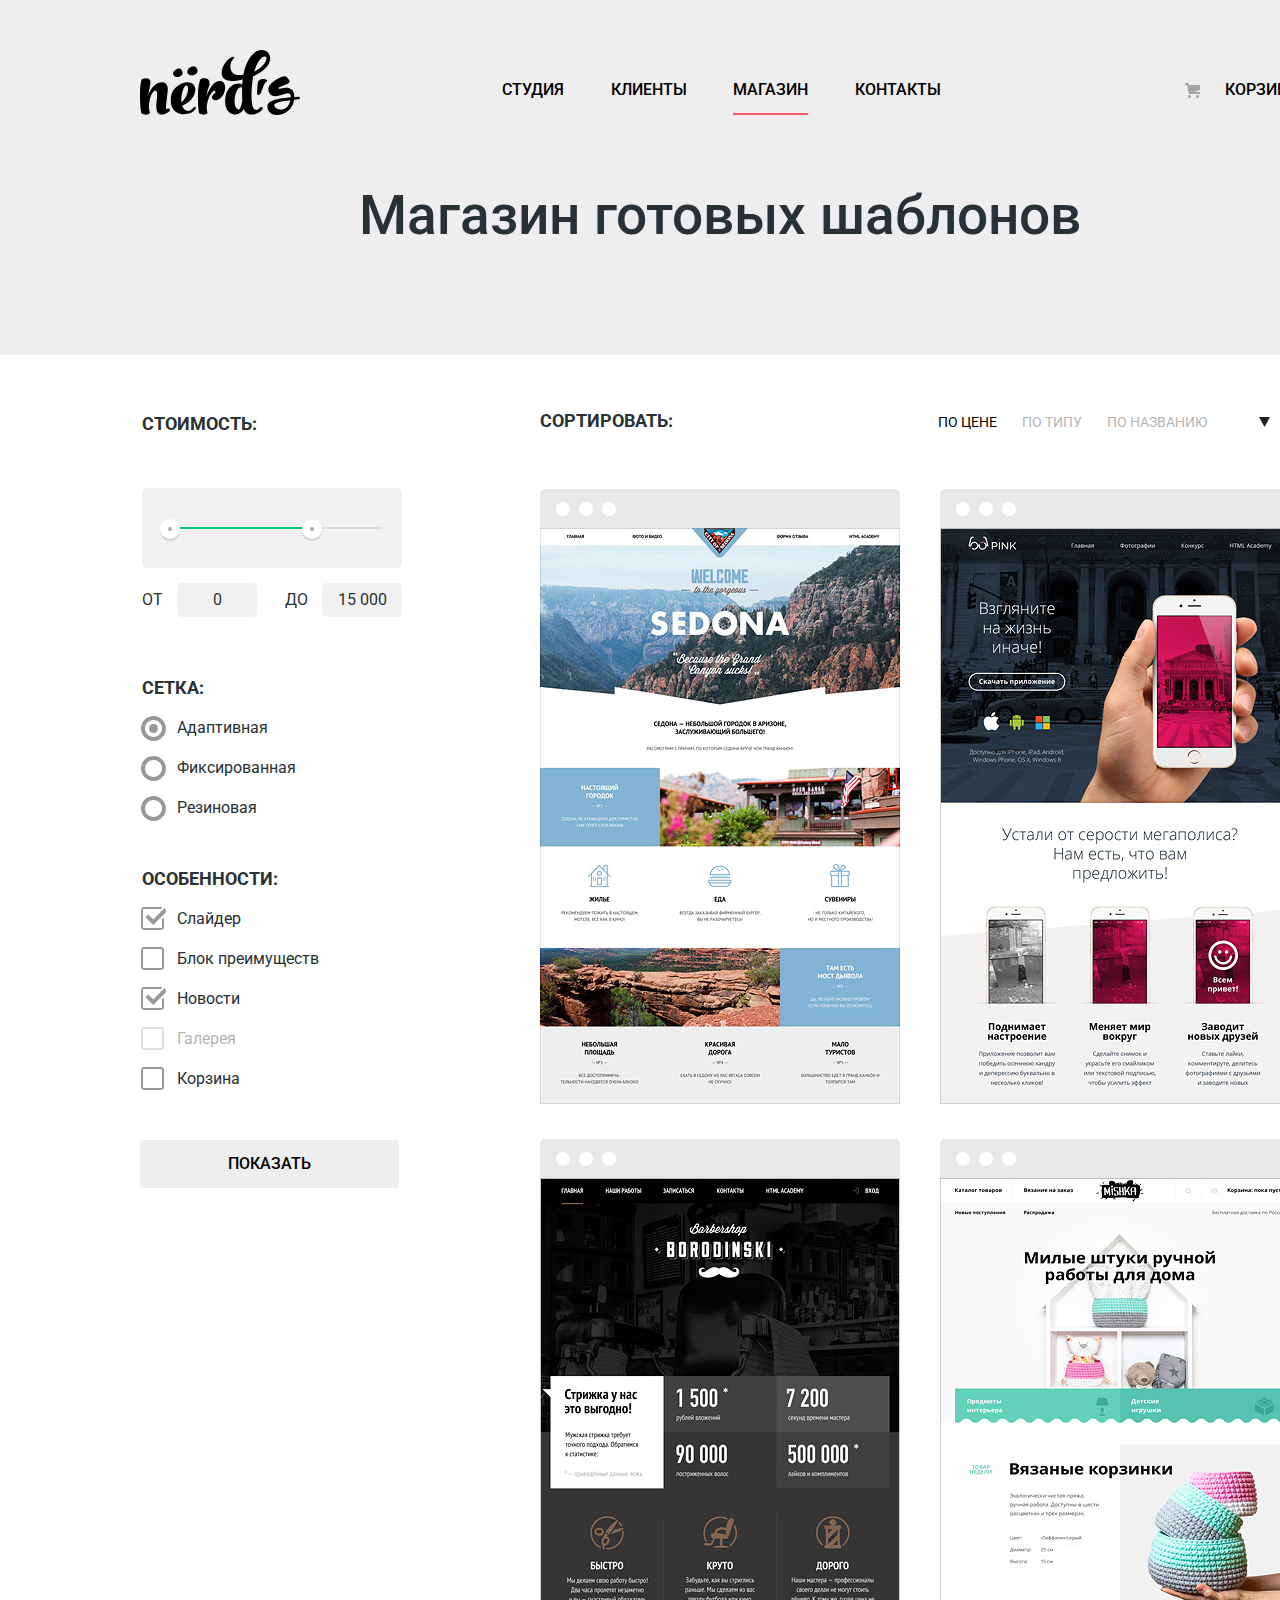
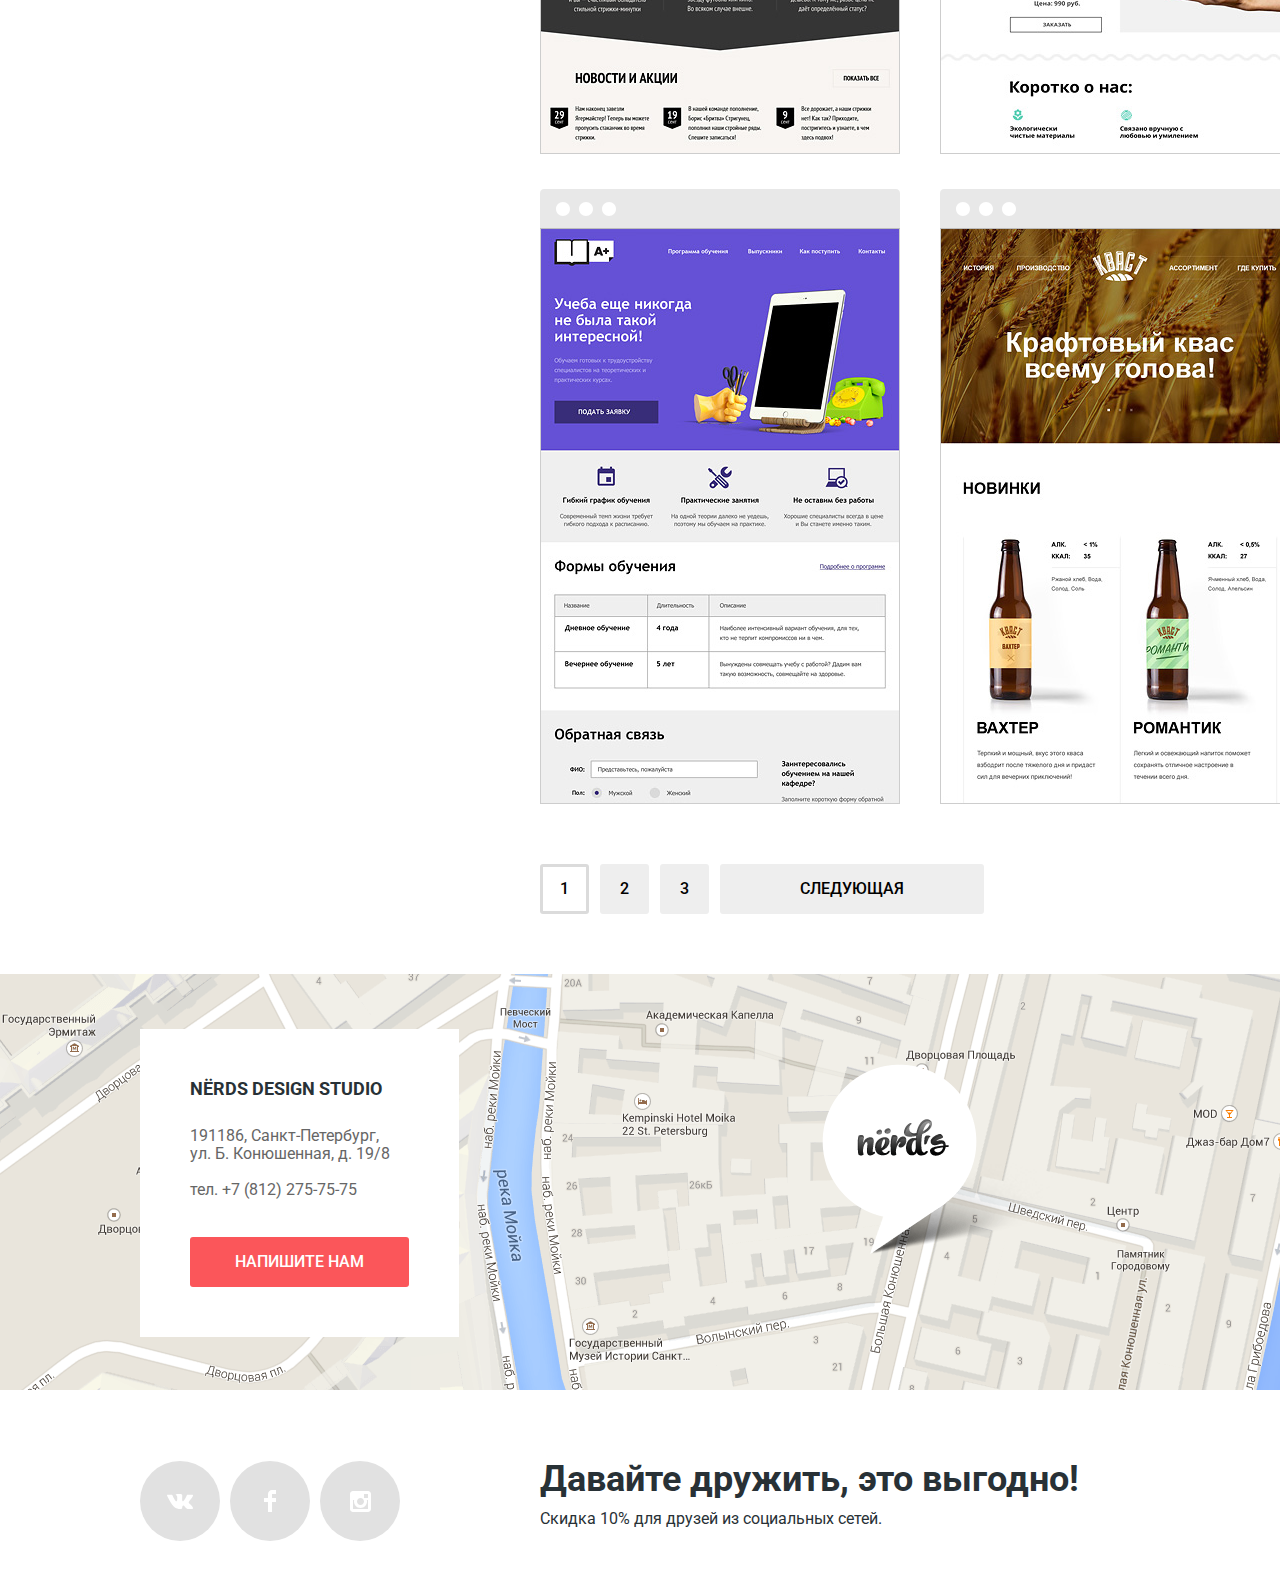
==== commit f62bb99d: "последняя стадия" ====
--- a/catalog.html
+++ b/catalog.html
@@ -3,7 +3,7 @@
 <head>
   <meta charset="utf-8">
   <title>HTML Academy: Нёрдс</title>
-  <link href="https://fonts.googleapis.com/css?family=Open+Sans:400,600,700&amp;subset=cyrillic" rel="stylesheet">
+  <link href="https://fonts.googleapis.com/css?family=Roboto:400,500,700&amp;subset=cyrillic" rel="stylesheet">
   <link href="css/normalize.css" rel="stylesheet">
   <link href='css/style.css' rel='stylesheet'>
 </head>
@@ -91,7 +91,6 @@
           </ul>
       </fieldset>
       <button type="submit" class="filter-button button">Показать</button>
-    </form>
     </form>
   </section>
     <div class="sorting-catalog-container">
--- a/css/style.css
+++ b/css/style.css
@@ -4,7 +4,7 @@
   width: 1440px;
   height: 2476px;
 
-  margin: 0;
+  margin: 0 auto;
   padding: 0;
 
   font-family: 'Roboto', Arial, sans-serif;
@@ -56,6 +56,9 @@
   border: none;
 }
 
+.button:active {
+  box-shadow: inset 0 3px 0 rgba(0, 1, 1, 0.1);
+}
 /****** container **********/
 
 .container {
@@ -727,7 +730,6 @@
   height: 80px;
   border-radius: 40px;
 
-
   background-color: #e1e1e1;
 }
 
@@ -745,6 +747,7 @@
 .social-button:active
 {
   background-color: #d7373b;
+  box-shadow: inset 0 3px 0 rgba(0, 1, 1, 0.1) ;
 }
 
 .social-button:active path {
@@ -1097,6 +1100,7 @@
 .filter-button:active {
   background-color: #d5d5d5;
   color: rgba(0, 0, 0, 0.3);
+  box-shadow: inset 0 3px 0 rgba(0, 1, 1, 0.1) ;
 }
 
 .sorting-catalog-container {
@@ -1143,6 +1147,7 @@
 }
 
 .sorting-types-item a, .sorting-order-item a {
+  color: #000000;
   opacity: 0.3;
 }
 
@@ -1153,10 +1158,11 @@
   opacity: 0.6;
 }
 
-.sorting-types-item-current,
-.sorting-order-item-current,
+.sorting-types-item-current a,
+.sorting-order-item-current a,
 .sorting-types-item a:active,
 .sorting-order-item a:active {
+  color: #000000;
   opacity: 1;
 }
 
@@ -1192,8 +1198,10 @@
   margin-top: 35px;
   padding-top: 39px;
   width: 360px;
-  *min-height: 110px;
-  *outline: 1px solid red;
+}
+
+.catalog-item:hover {
+  box-shadow: 0 6px 15px 0 rgba(0, 1, 1, 0.25);
 }
 
 .catalog-item::before {
@@ -1217,7 +1225,6 @@
 
 .catalog-item > a {
   display: block;
-  *outline: 1px solid blue;
 }
 
 .catalog-item img {
@@ -1225,6 +1232,11 @@
   box-sizing: border-box;
   width: 100%;
   outline: 1px solid rgba(0, 1, 1, 0.1);
+  outline-offset: -1px;
+}
+
+.catalog-item:hover img {
+  outline: 1px solid  rgba(0, 1, 1, 1);
   outline-offset: -1px;
 }
 
@@ -1329,11 +1341,141 @@
 }
 
 .pagination-item a:active {
-  color: #000000;
-
-  opacity: 0.3;
-
+  color: rgba(0, 0, 0, 0.3);
   background-color: #d5d5d5;
-}
-
-
+
+  box-shadow: inset 0 3px 0 rgba(0, 1, 1, 0.1) ;
+}
+
+/************* Modal **************/
+
+.modal {
+  display: none;
+  position: fixed;
+}
+
+.modal-write-us {
+  bottom: 180px;
+  left: 50%;
+
+  box-sizing: border-box;
+  width: 960px;
+  padding: 65px 98px 84px 98px;
+  margin-left: -480px;
+
+  background-color: #ffffff;
+  box-shadow: 0 20px 40px rgba(0, 1, 1, 0.75);
+
+  *outline: 1px solid red;
+}
+
+.modal-close {
+  position: absolute;
+  top: 78px;
+  right: 90px;
+
+  width: 21px;
+  height: 21px;
+
+  font-size: 0;
+
+  border:0;
+
+  cursor: pointer;
+}
+
+.modal-close::before,
+.modal-close::after {
+  content: "";
+
+  position: absolute;
+  top: 9px;
+  left: -4px;
+
+  width: 28px;
+  height: 4px;
+  background-color: #fecccd;
+}
+
+.modal-close:hover::before,
+.modal-close:hover::after {
+   background-color: #fc9092;
+}
+
+.modal-close:active::before,
+.modal-close:active::after {
+  background-color: #ffeeee;
+}
+
+.modal-close::before {
+  transform: rotate(45deg);
+}
+
+.modal-close::after {
+  transform: rotate(-45deg);
+}
+
+.modal-write-us h2 {
+  margin: 0 0 25px 0;
+  font-size: 45px;
+  line-height: 45px;
+  font-weight: 500;
+}
+
+.write-us-form {
+  display:flex;
+  flex-wrap: wrap;
+}
+
+.write-us-form input,
+.write-us-form textarea
+{
+  box-sizing: border-box;
+  width: 100%;
+  padding: 15px;
+  border-radius: 3px;
+  border: 2px solid #d7dcde;
+  color: rgba(68, 68, 68, 0.5);
+}
+
+.write-us-form input:hover,
+.write-us-form textarea:hover
+{
+  border-color: #b4b9bb;
+  color: rgba(68, 68, 68, 0.5);
+}
+
+.write-us-form input:focus,
+.write-us-form textarea:focus
+{
+  border-color: #000000;
+  color: rgba(68, 68, 68, 1);
+}
+
+
+.write-us-name,
+.write-us-email {
+  width: 360px;
+}
+
+.write-us-name {
+  margin-right: 40px;
+}
+
+.write-us-text {
+  margin-bottom: 40px;
+}
+
+.write-us-form label{
+  display: block;
+  padding-bottom: 10px
+}
+
+.write-us-text {
+  width: 760px;
+}
+
+.write-us-button {
+ padding: 15px 85px;
+  border-radius: 3px;
+}
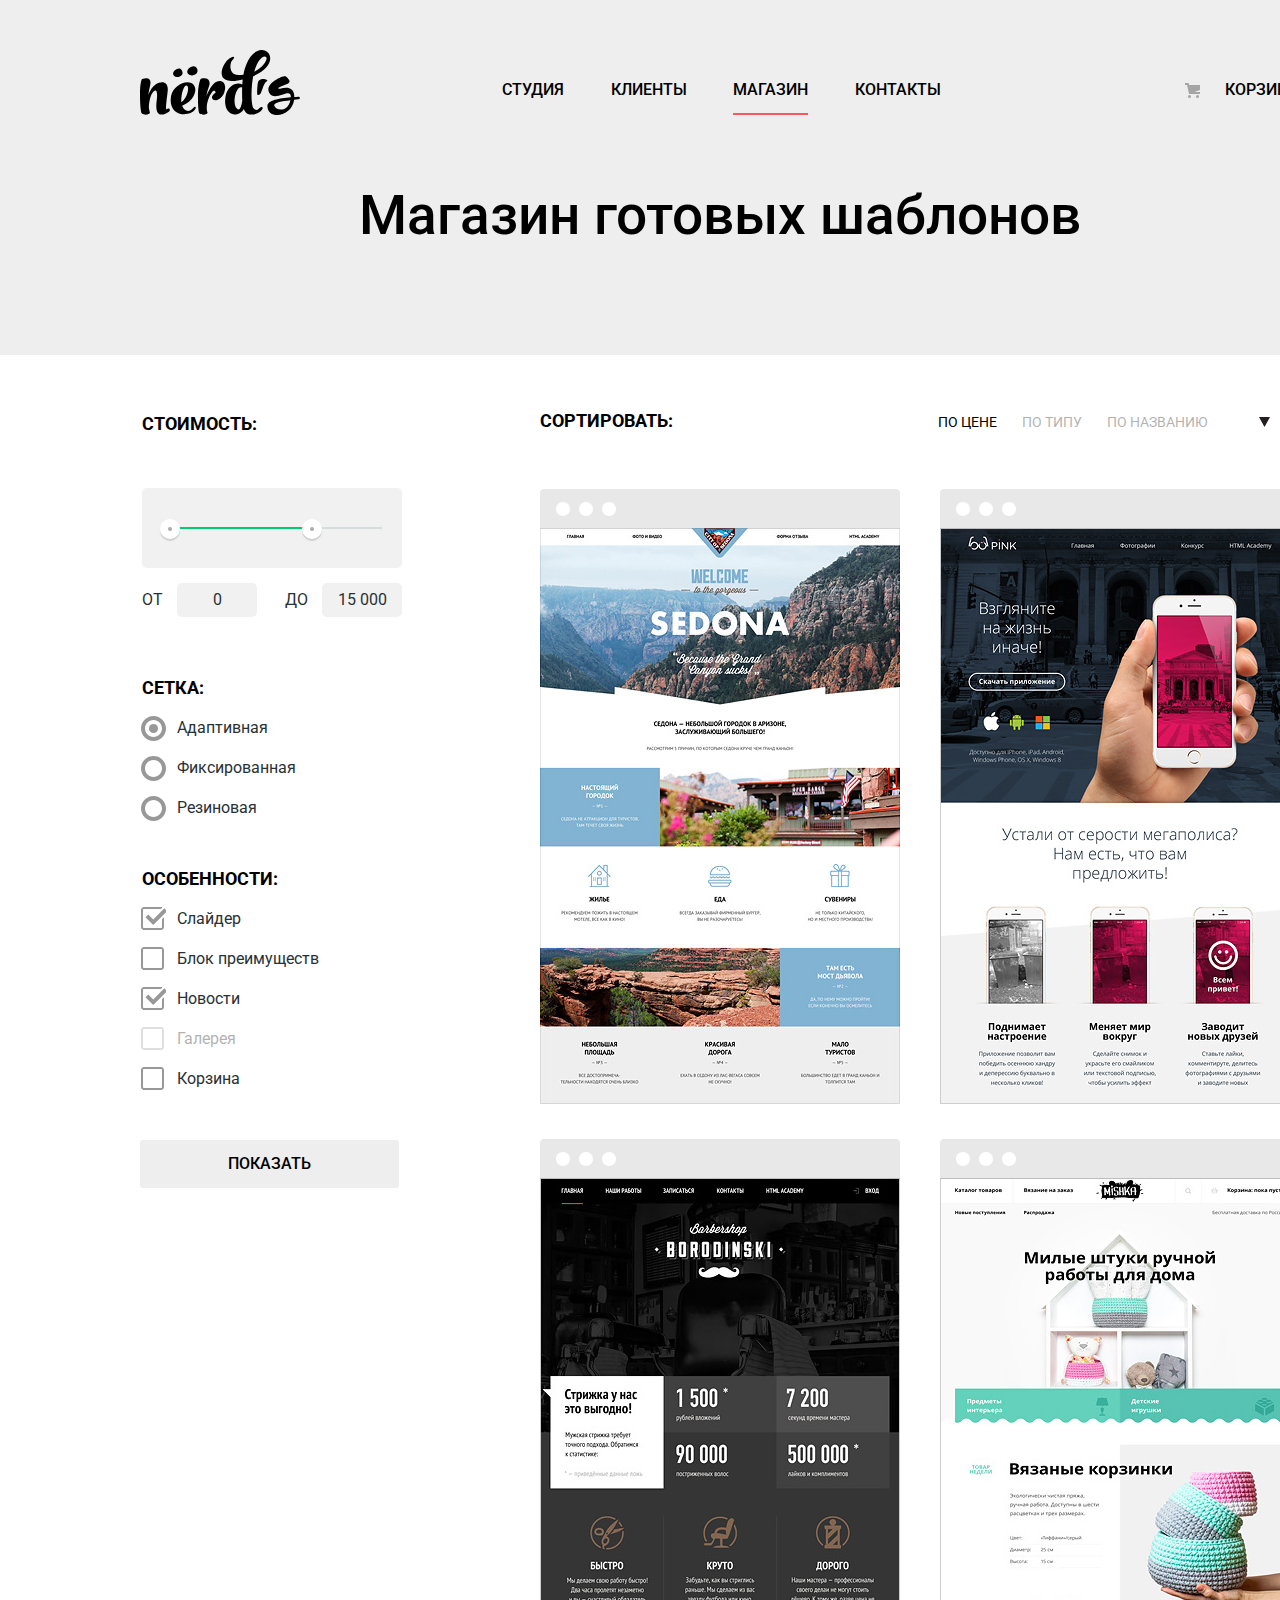
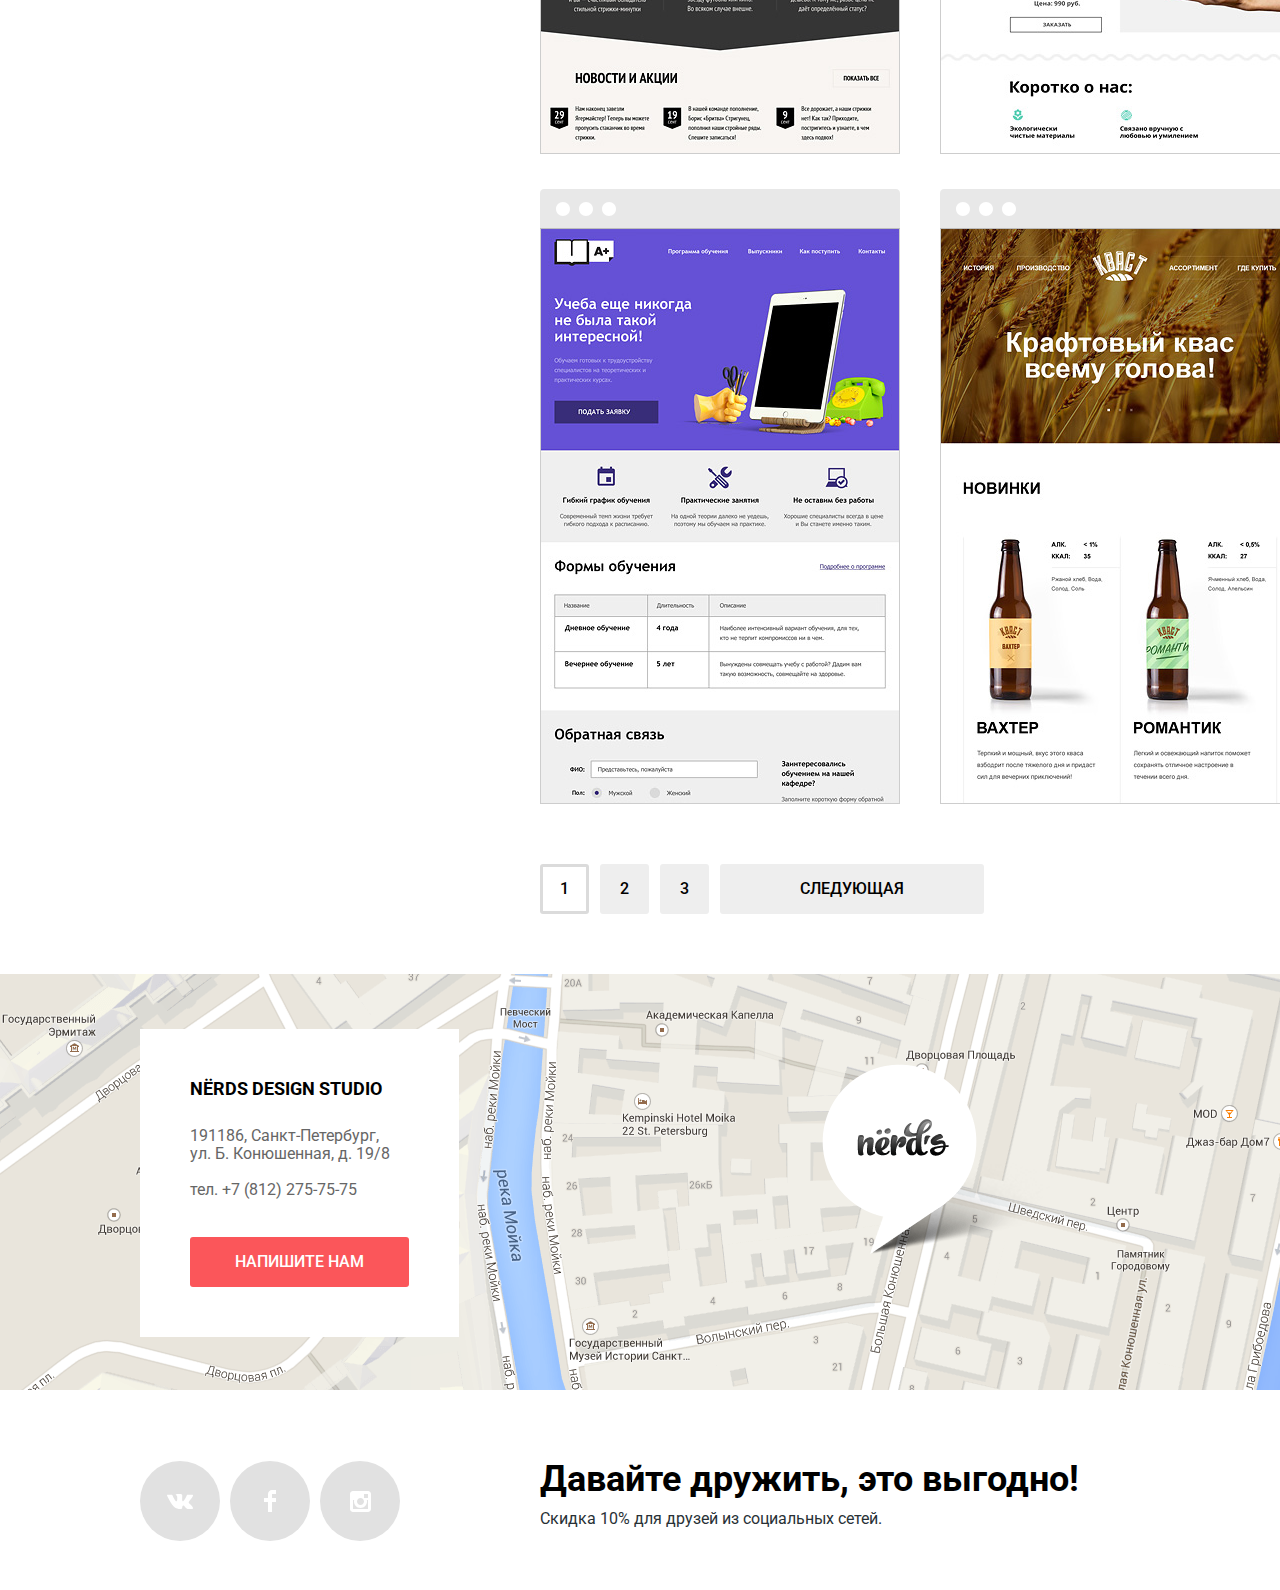
==== commit 8c142c0a: "ісправления для финальной проверки" ====
--- a/catalog.html
+++ b/catalog.html
@@ -24,7 +24,6 @@
         <li class="basket-link"><a href="#">Корзина</a></li>
       </ul>
     </nav>
-    <h1 class="visually-hidden">Студия Дизайна Hёрдс</h1>
     <h1 class="catalog-page-title">Магазин готовых шаблонов</h1>
   </div>
 </header>
@@ -120,57 +119,54 @@
     <h2 class="visually-hidden">Каталог шаблонов</h2>
     <uL class="catalog-list">
       <li class="catalog-item">
-        <a href="#"><img src="img/img-sedona.jpg"  alt="Sedona"></a>
-        <div class="catalog-item-offer">
-          <h3>sedona</h3>
-          <p>Информационный сайт<br>
-            для туристов</p>
-          <a class="button catalog-item-button">9 900 руб.</a>
-        </div>
-      </li>
-      <li class="catalog-item">
-        <a href="#"><img src="img/img-pink.jpg" alt="Pink"></a>
-        <div class="catalog-item-offer">
-          <h3>Pink App</h3>
-          <p>Продуктовый лендинг<br>
+        <img src="img/img-sedona.jpg" alt="Sedona">
+        <div class="catalog-item-offer">
+          <a href="#"><h3>sedona</h3></a>
+          <p>Информационный сайт для&nbsp;туристов</p>
+          <a class="button catalog-item-button" href="#">9 900 руб.</a>
+        </div>
+      </li>
+      <li class="catalog-item">
+        <img src="img/img-pink.jpg" alt="Pink">
+        <div class="catalog-item-offer">
+          <a href="#"><h3>Pink App</h3></a>
+          <p>Продуктовый лендинг
             приложения для iOS и Android</p>
-          <a class="button catalog-item-button">9 900 руб.</a>
-        </div>
-      </li>
-      <li class="catalog-item catalog-sedona">
-        <a href="#"><img src="img/img-barbershop.jpg" alt="Barbershop"></a>
-        <div class="catalog-item-offer">
-          <h3>Barbershop</h3>
-          <p>Сайт салона красоты.<br>
-            Для мужчин, да.</p>
-          <a class="button catalog-item-button">9 900 руб.</a>
-        </div>
-      </li>
-      <li class="catalog-item">
-        <a href="#"><img src="img/img-mishka.jpg" alt="Mishka"></a>
-        <div class="catalog-item-offer">
-          <h3>MISHKA</h3>
-          <p>Интернет-магазин<br>
-            вязаных игрушек</p>
-          <a class="button catalog-item-button">9 900 руб.</a>
-        </div>
-      </li>
-      <li class="catalog-item">
-        <a href="#"><img src="img/img-aplus.jpg" alt="Aplus"></a>
-        <div class="catalog-item-offer">
-          <h3>A Plus</h3>
-          <p>Лендинг курсов повышения<br>
+          <a class="button catalog-item-button" href="#">9 900 руб.</a>
+        </div>
+      </li>
+      <li class="catalog-item">
+        <img src="img/img-barbershop.jpg" alt="Barbershop">
+        <div class="catalog-item-offer">
+          <a href="#"><h3>Barbershop</h3></a>
+          <p>Сайт салона красоты. Для&nbsp;мужчин, да.</p>
+          <a class="button catalog-item-button" href="#">9 900 руб.</a>
+        </div>
+      </li>
+      <li class="catalog-item">
+        <img src="img/img-mishka.jpg" alt="Mishka">
+        <div class="catalog-item-offer">
+          <a href="#"><h3>MISHKA</h3></a>
+          <p>Интернет-магазин вязаных&nbsp;игрушек</p>
+          <a class="button catalog-item-button" href="#">9 900 руб.</a>
+        </div>
+      </li>
+      <li class="catalog-item">
+        <img src="img/img-aplus.jpg" alt="Aplus">
+        <div class="catalog-item-offer">
+          <a href="#"><h3>A Plus</h3></a>
+          <p>Лендинг курсов повышения
             квалификации</p>
-          <a class="button catalog-item-button">9 900 руб.</a>
-        </div>
-      </li>
-      <li class="catalog-item">
-        <a href="#"><img src="img/img-kvast.jpg"  alt="Kvast"></a>
-        <div class="catalog-item-offer">
-          <h3>КВАСТ</h3>
-          <p>Промо-сайт производителя<br>
+          <a class="button catalog-item-button" href="#">9 900 руб.</a>
+        </div>
+      </li>
+      <li class="catalog-item">
+        <img src="img/img-kvast.jpg" alt="Kvast">
+        <div class="catalog-item-offer">
+          <a href="#"><h3>КВАСТ</h3></a>
+          <p>Промо-сайт производителя
             крафтового кваса</p>
-          <a class="button catalog-item-button">9 900 руб.</a>
+          <a class="button catalog-item-button" href="#">9 900 руб.</a>
         </div>
       </li>
     </uL>
--- a/css/style.css
+++ b/css/style.css
@@ -1,9 +1,12 @@
 html {     -webkit-font-smoothing: antialiased; }
+
+/***** correction main for IE11 ******/
+main {
+	display:block;
+}
 
 body {
   width: 1440px;
-  height: 2476px;
-
   margin: 0 auto;
   padding: 0;
 
@@ -14,6 +17,10 @@
   color: #283136;
 }
 
+h1, h2, h3 {
+  color: #000000;
+}
+
 a {
   text-decoration: none;
 }
@@ -21,7 +28,6 @@
 img {
   max-width: 100%;
   height: auto;
-  *outline: 1px solid;
 }
 
 .visually-hidden:not(:focus):not(:active),
@@ -65,7 +71,6 @@
   width: 1160px;
   margin: 0 auto;
   padding: 0 20px;
-  *outline: 1px solid red;
 }
 
 /**** main-header *********/
@@ -83,9 +88,6 @@
   line-height: 30px;
   text-transform: uppercase;
   font-weight: 500;
-
-  /* Временно*/
-  *outline: 1px solid red;
 }
 
 .site-navigation,
@@ -99,17 +101,12 @@
 
 .site-navigation {
   width: 439px;
-
-  /* Временно*/
-  *outline: 1px solid red;
 }
 
 .user-navigation {
   position: relative;
 
   margin-left: auto;
-  /* Временно*/
-  *outline: 1px solid red;
   width: 115px;
 }
 
@@ -134,9 +131,6 @@
   height: 65px;
 
   margin-right: 202px;
-
-  /* Временно*/
-  *outline: 1px solid red;
 }
 
 .main-header-logo:hover,
@@ -166,8 +160,6 @@
 }
 
 .site-navigation a:active,
-.site-navigation a:active,
-.user-navigation a:active,
 .user-navigation a:active
 {
   color: #000000;
@@ -329,8 +321,6 @@
   padding-right: 60px;
   margin-bottom: 78px;
   min-height: 348px;
-  /*Временно */
-  *outline: 1px solid red;
 }
 
 .services-list
@@ -342,16 +332,12 @@
   list-style: none;
   padding:0;
   margin:0;
-
-  /*Временно */
-  *outline: 1px solid red;
 }
 
 .service-item {
   width: 300px;
   min-height: 348px;
   position: relative;
-  *outline: 3px solid green;
 }
 
 .service-item h3 {
@@ -531,7 +517,6 @@
   width: 360px;
   padding-top: 38px;
   text-align: center;
-  *outline: 2px solid red;
 }
 
 .studio-figures img {
@@ -582,8 +567,6 @@
   box-sizing: border-box;
 
   text-align: center;
-
-  *outline: 1px solid red;
 }
 
 
@@ -640,8 +623,6 @@
   position: relative;
   min-height: 416px;
   margin-bottom: 71px;
-
-  *outline: 2px solid red;
 }
 
 .footer-contacts-info {
@@ -656,8 +637,6 @@
 
   padding-top: 45px;
   padding-left: 50px;
-
-  *outline: 2px solid red;
 }
 
 .footer-contacts-info h2
@@ -760,6 +739,7 @@
   font-size: 36px;
   font-weight: bold;
   line-height: 36px;
+  color: #000000;
 }
 
 .footer-discount
@@ -842,8 +822,6 @@
   display: flex;
   justify-content: space-between;
   margin-bottom: 0;
-
-  *outline: 1px solid red;
 }
 
 .catalog-header {
@@ -953,8 +931,6 @@
 .filters {
   width:  260px;
   min-height: 272px;
-
-  *outline: 1px solid red;
 }
 
 .filter fieldset {
@@ -971,13 +947,13 @@
   line-height: 24px;
   text-transform: uppercase;
   font-weight: 700;
+  color: #000000;
 
   margin-bottom: 0;
 }
 
 .filter-grid legend,
-.filter-features legend
-{
+.filter-features legend {
   margin-bottom: 18px;
 }
 
@@ -1001,7 +977,6 @@
 .filter-option {
   margin-bottom: 20px;
   padding-left: 35px;
-  *outline: 1px solid red;
 }
 
 .filter-input + label {
@@ -1108,7 +1083,6 @@
   flex-direction: column;
 
   width: 760px;
-  *outline: 1px solid red;
 }
 
 /************ sorting order ***********/
@@ -1118,7 +1092,6 @@
   align-items: baseline;
   width: 760px;
   height: 42px;
-  *outline: 1px solid red;
 }
 
 .sorting-types, .sorting-order {
@@ -1180,7 +1153,6 @@
   width: 760px;
   min-height: 2044px;
   margin-bottom: 60px;
-  *outline: 1px solid red;
 }
 
 .catalog-list {
@@ -1246,12 +1218,14 @@
 }
 
 .catalog-item-offer {
+  box-sizing: border-box;
   display: none;
   position: absolute;
   bottom:0;
   width: 100%;
   min-height: 230px;
   text-align: center;
+  padding: 0 60px;
 
   line-height: 18px;
 
@@ -1286,6 +1260,23 @@
   border-radius: 3px;
 }
 
+.catalog-item-button
+{
+  box-sizing: border-box;
+  font-size: 16px;
+  line-height: 18px;
+  color: #ffffff;
+  background-color: #fb565a;
+  display: block;
+  width: 200px;
+  padding: 16px 10px;
+  margin-left: auto;
+  margin-right: auto;
+  margin-bottom: 43px;
+  margin-top: 31px;
+  border-radius: 3px;
+}
+
 /****** pagination **********/
 
 .pagination-list
@@ -1365,8 +1356,6 @@
 
   background-color: #ffffff;
   box-shadow: 0 20px 40px rgba(0, 1, 1, 0.75);
-
-  *outline: 1px solid red;
 }
 
 .modal-close {
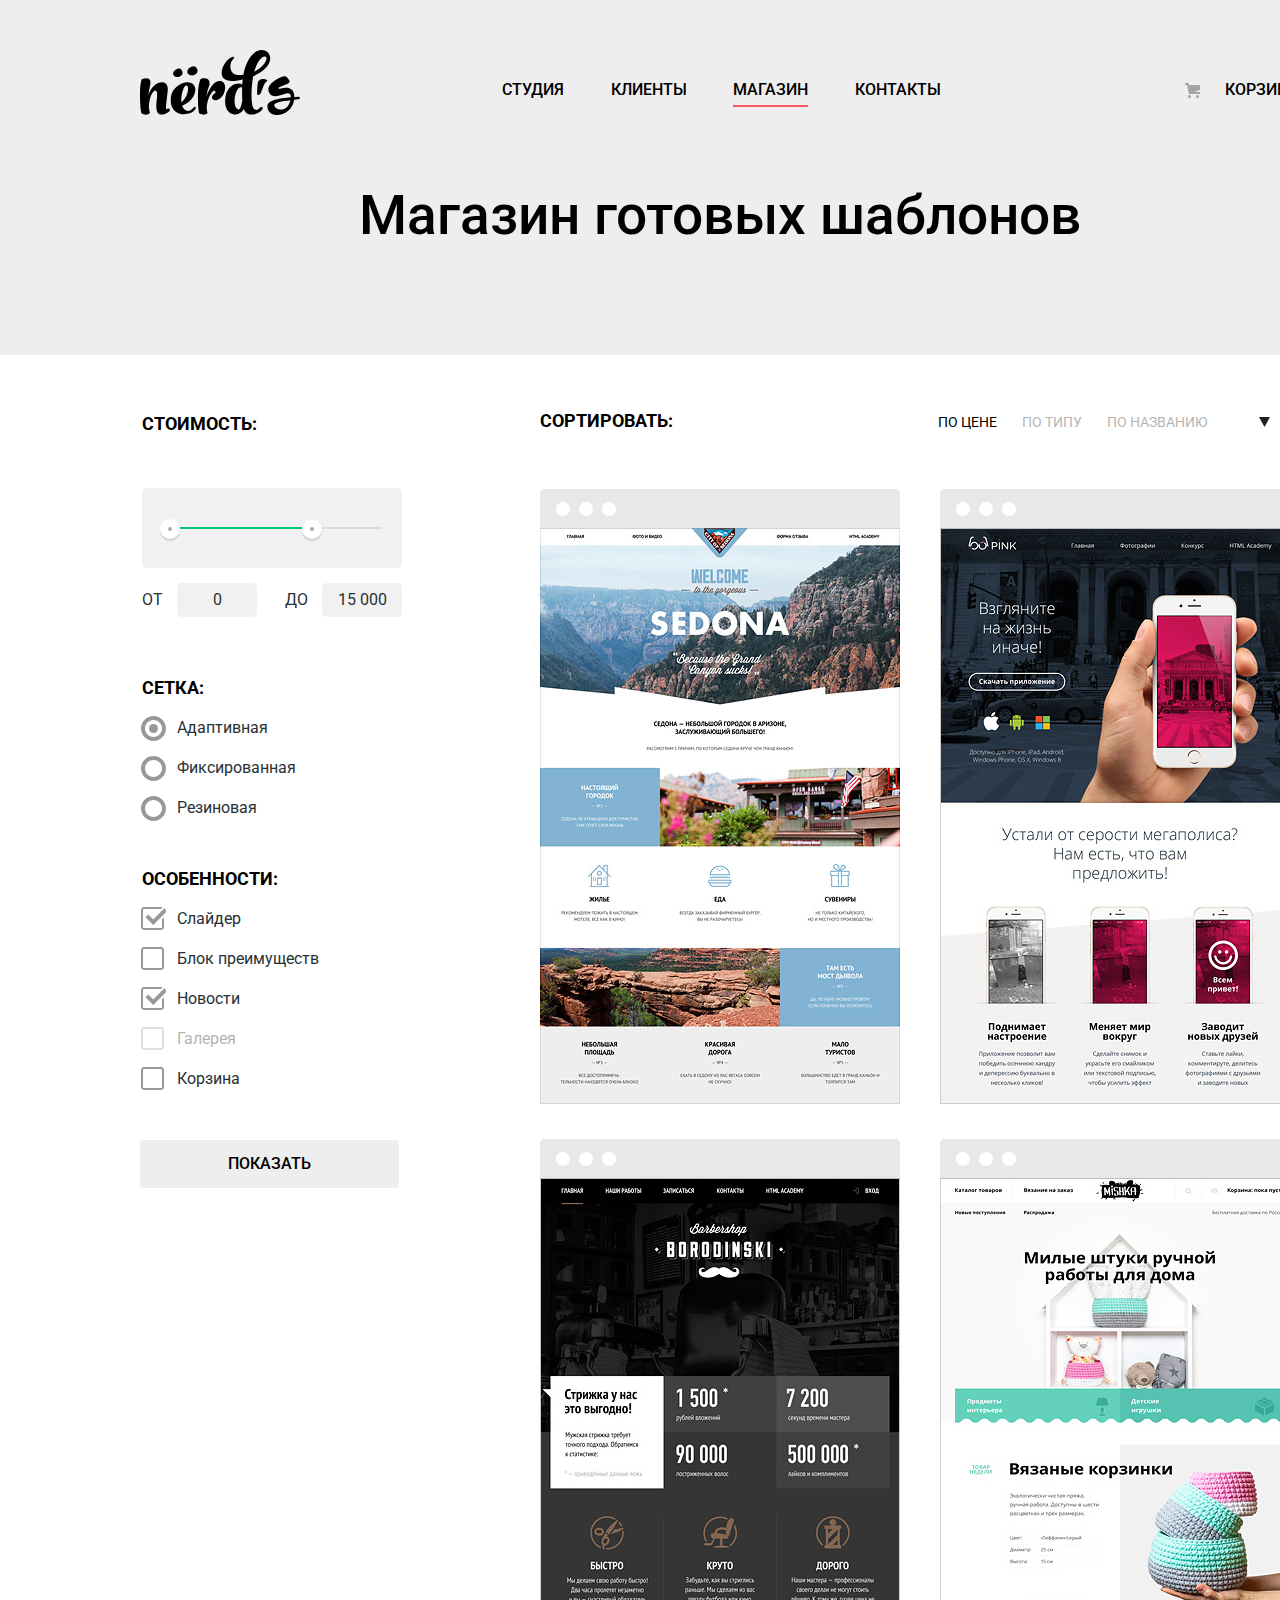
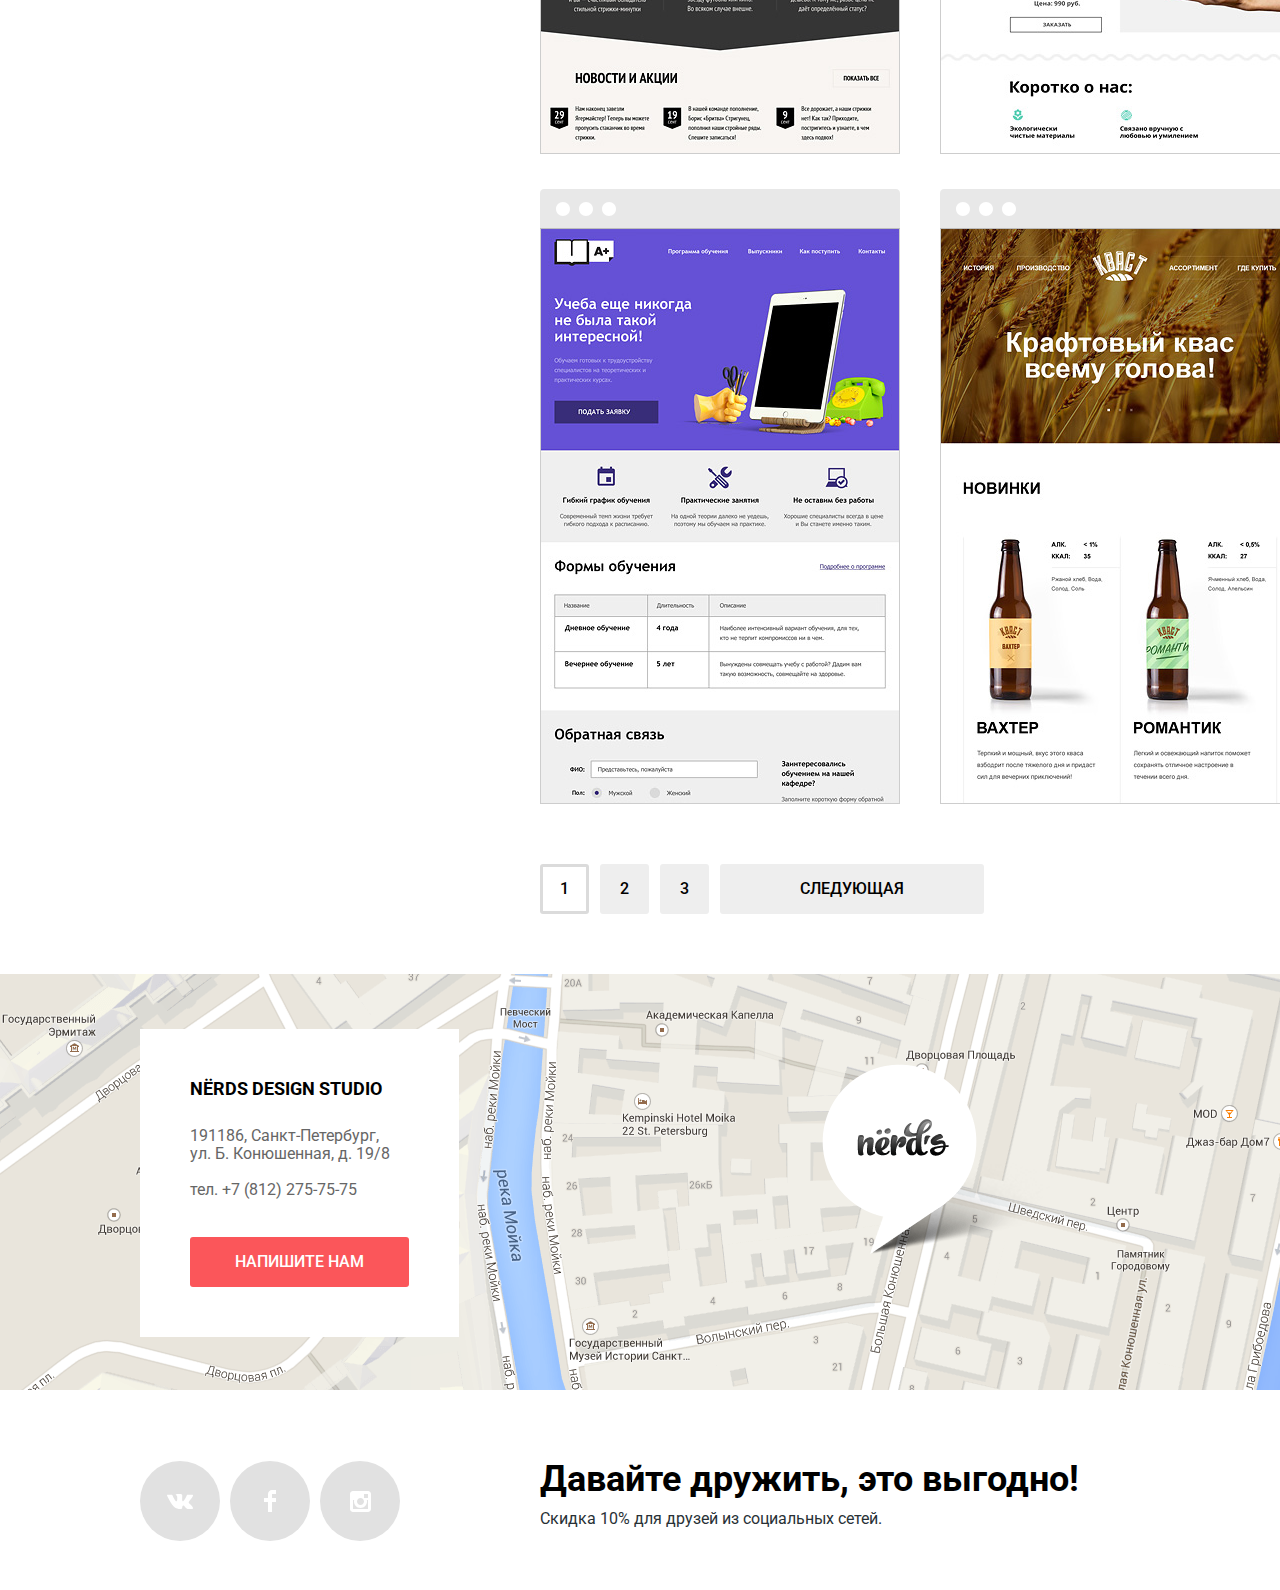
==== commit 7f53c864: "финальная проверка изменения" ====
--- a/catalog.html
+++ b/catalog.html
@@ -2,27 +2,32 @@
 <html lang="ru">
 <head>
   <meta charset="utf-8">
+  <meta name="format-detection" content="telephone=no"/>
   <title>HTML Academy: Нёрдс</title>
   <link href="https://fonts.googleapis.com/css?family=Roboto:400,500,700&amp;subset=cyrillic" rel="stylesheet">
   <link href="css/normalize.css" rel="stylesheet">
-  <link href='css/style.css' rel='stylesheet'>
+  <link href='css/style.min.css' rel='stylesheet'>
 </head>
 <body>
 <header class="main-header catalog-header">
   <div class="container">
     <nav class="main-navigation">
       <a class="main-header-logo" href="index.html">
-        <img src="img/nerds-logo.svg" alt="Логотип Нёрдс">
-      </a>
-      <ul class="site-navigation">
-        <li><a href="index.html">Студия</a></li>
-        <li><a href="#">Клиенты</a></li>
-        <li class="site-navigation-active"><a href="catalog.html">Магазин</a></li>
-        <li><a href="#">Контакты</a></li>
-      </ul>
-      <ul class="user-navigation">
-        <li class="basket-link"><a href="#">Корзина</a></li>
-      </ul>
+        <img src="img/nerds-logo.svg" alt="Логотип Нёрдс" width="160" height="65">
+      </a>
+      <div class="site-navigation">
+        <ul>
+          <li><a href="index.html">Студия</a></li>
+          <li><a href="#">Клиенты</a></li>
+          <li class="site-navigation-active"><a href="catalog.html">Магазин</a></li>
+          <li><a href="#">Контакты</a></li>
+        </ul>
+      </div>
+      <div  class="user-navigation">
+        <ul>
+          <li class="basket-link"><a href="#">Корзина</a></li>
+        </ul>
+      </div>
     </nav>
     <h1 class="catalog-page-title">Магазин готовых шаблонов</h1>
   </div>
@@ -108,10 +113,10 @@
     </ul>
     <ul class="sorting-order">
       <li class="sorting-order-item-current">
-        <a href="#"> <img src="img/icon-down-dir.svg" alt="Сортировать по убыванию"></a>
+        <a href="#"> <img src="img/icon-down-dir.svg" alt="Сортировать по убыванию" width="11" height="10"></a>
       </li>
       <li class="sorting-order-item">
-        <a><img src="img/icon-up-dir.svg" alt="Сортировать по возрастанию"></a>
+        <a><img src="img/icon-up-dir.svg" alt="Сортировать по возрастанию" width="11" height="10"></a>
       </li>
     </ul>
   </section>
@@ -119,7 +124,7 @@
     <h2 class="visually-hidden">Каталог шаблонов</h2>
     <uL class="catalog-list">
       <li class="catalog-item">
-        <img src="img/img-sedona.jpg" alt="Sedona">
+        <img src="img/img-sedona.jpg" alt="Sedona" width="360" height="576">
         <div class="catalog-item-offer">
           <a href="#"><h3>sedona</h3></a>
           <p>Информационный сайт для&nbsp;туристов</p>
@@ -127,7 +132,7 @@
         </div>
       </li>
       <li class="catalog-item">
-        <img src="img/img-pink.jpg" alt="Pink">
+        <img src="img/img-pink.jpg" alt="Pink" width="360" height="576">
         <div class="catalog-item-offer">
           <a href="#"><h3>Pink App</h3></a>
           <p>Продуктовый лендинг
@@ -136,7 +141,7 @@
         </div>
       </li>
       <li class="catalog-item">
-        <img src="img/img-barbershop.jpg" alt="Barbershop">
+        <img src="img/img-barbershop.jpg" alt="Barbershop" width="360" height="576">
         <div class="catalog-item-offer">
           <a href="#"><h3>Barbershop</h3></a>
           <p>Сайт салона красоты. Для&nbsp;мужчин, да.</p>
@@ -144,7 +149,7 @@
         </div>
       </li>
       <li class="catalog-item">
-        <img src="img/img-mishka.jpg" alt="Mishka">
+        <img src="img/img-mishka.jpg" alt="Mishka" width="360" height="576">
         <div class="catalog-item-offer">
           <a href="#"><h3>MISHKA</h3></a>
           <p>Интернет-магазин вязаных&nbsp;игрушек</p>
@@ -152,7 +157,7 @@
         </div>
       </li>
       <li class="catalog-item">
-        <img src="img/img-aplus.jpg" alt="Aplus">
+        <img src="img/img-aplus.jpg" alt="Aplus" width="360" height="576">
         <div class="catalog-item-offer">
           <a href="#"><h3>A Plus</h3></a>
           <p>Лендинг курсов повышения
@@ -161,7 +166,7 @@
         </div>
       </li>
       <li class="catalog-item">
-        <img src="img/img-kvast.jpg" alt="Kvast">
+        <img src="img/img-kvast.jpg" alt="Kvast" width="360" height="576">
         <div class="catalog-item-offer">
           <a href="#"><h3>КВАСТ</h3></a>
           <p>Промо-сайт производителя
@@ -179,9 +184,9 @@
   </section>
     </div>
 </main>
-<footer class="main-footer ">
-  <div class="container">
-    <section class="footer-contacts">
+<footer class="main-footer">
+  <div class="footer-contacts-wrapper">
+    <section class="footer-contacts container">
       <h2 class="visually-hidden">Контакты</h2>
       <div class="footer-contacts-info">
         <h2>Nёrds design studio</h2>
@@ -192,40 +197,40 @@
         <p>
           тел. +7 (812) 275-75-75
         </p>
-        <a class="button footer-contacts-button" href="#">Напишите нам</a>
+        <a class="button footer-contacts-button" href="write-us.html"  target="_blank">Напишите нам</a>
       </div>
     </section>
-    <div class="footer-social">
-      <div class="footer-networks">
-        <a class="social-button button-vk" href="#"><span class="visually-hidden">Вконтакте</span>
-          <svg version="1.1" id="Layer_1" xmlns="http://www.w3.org/2000/svg" xmlns:xlink="http://www.w3.org/1999/xlink" x="0px" y="0px"
-                 width="26px" height="15px" viewBox="0 0 26 15" enable-background="new 0 0 26 15" xml:space="preserve">
-              <path fill="#FFFFFF" d="M16.138,11.51c0.956-0.309,2.18,2.04,3.483,2.939c0.978,0.681,1.727,0.534,1.727,0.534l3.473-0.05
-                c0,0,1.815-0.112,0.957-1.554c-0.071-0.12-0.503-1.069-2.585-3.022c-2.177-2.043-1.882-1.712,0.739-5.244
-                c1.597-2.153,2.236-3.468,2.036-4.028c-0.192-0.539-1.365-0.399-1.365-0.399L20.69,0.713c-0.381,0.001-0.704,0.119-0.851,0.515
-                c-0.003,0.004-0.621,1.666-1.445,3.079c-1.741,2.989-2.436,3.148-2.724,2.961c-0.661-0.433-0.494-1.737-0.494-2.664
-                c0-2.897,0.432-4.105-0.846-4.417c-0.427-0.104-0.739-0.172-1.828-0.182c-1.392-0.021-2.574,0-3.244,0.329
-                c-0.445,0.223-0.786,0.712-0.579,0.74c0.26,0.035,0.843,0.16,1.155,0.586c0.401,0.552,0.389,1.789,0.389,1.789
-                s0.229,3.411-0.54,3.834c-0.528,0.29-1.25-0.302-2.803-3.016C6.087,2.879,5.488,1.345,5.488,1.345S5.372,1.06,5.162,0.904
-                C4.912,0.719,4.562,0.66,4.562,0.66L0.848,0.684c0,0-0.558,0.016-0.763,0.262C-0.097,1.164,0.07,1.614,0.07,1.614
-                s2.909,6.881,6.203,10.347c3.02,3.182,6.452,2.971,6.452,2.971h1.555c0,0,0.469-0.054,0.709-0.312
-                c0.224-0.24,0.214-0.691,0.214-0.691S15.172,11.82,16.138,11.51z"/>
-            </svg>
-        </a>
-        <a class="social-button button-facebook" href="#"><span class="visually-hidden">Фейсбук</span>
-          <svg version="1.1" id="Layer_2" xmlns="http://www.w3.org/2000/svg" xmlns:xlink="http://www.w3.org/1999/xlink" x="0px" y="0px"
-                 width="12px" height="22px" viewBox="0 0 12 22" enable-background="new 0 0 12 22" xml:space="preserve">
-              <path fill="#FFFFFF" d="M12,4V0H8C5.791,0,4,1.791,4,4v4H0v4h4v10h4V12h4V8H8V4H12z"/>
-            </svg>
-        </a>
-        <a class="social-button button-instagram" href="#"><span class="visually-hidden">Инстаграм</span>
-          <svg enable-background="new 0 0 21 21" height="21" viewBox="0 0 21 21" width="21" xmlns="http://www.w3.org/2000/svg"><path d="m18 0h-15c-1.65 0-3 1.35-3 3v15c0 1.65 1.35 3 3 3h15c1.65 0 3-1.35 3-3v-15c0-1.65-1.35-3-3-3zm-7.5 7c1.93 0 3.5 1.57 3.5 3.5s-1.57 3.5-3.5 3.5-3.5-1.57-3.5-3.5 1.57-3.5 3.5-3.5zm7.5 11h-15v-9h1.181c-.114.482-.181.983-.181 1.5 0 3.59 2.91 6.5 6.5 6.5s6.5-2.91 6.5-6.5c0-.517-.066-1.018-.181-1.5h1.181zm0-11h-4v-4h4z" fill="#fff"/></svg>
-        </a>
-      </div>
-      <div class="footer-discount">
-        <p class="footer-friends">Давайте дружить, это выгодно!</p>
-        <p class="footer-discount">Cкидка 10% для друзей из социальных сетей.</p>
-      </div>
+  </div>
+  <div class="footer-social container">
+    <div class="footer-networks">
+      <a class="social-button button-vk" href="#"><span class="visually-hidden">Вконтакте</span>
+        <svg version="1.1" id="Layer_1" xmlns="http://www.w3.org/2000/svg" xmlns:xlink="http://www.w3.org/1999/xlink" x="0px" y="0px"
+                   width="26px" height="15px" viewBox="0 0 26 15" enable-background="new 0 0 26 15" xml:space="preserve">
+                <path fill="#FFFFFF" d="M16.138,11.51c0.956-0.309,2.18,2.04,3.483,2.939c0.978,0.681,1.727,0.534,1.727,0.534l3.473-0.05
+                  c0,0,1.815-0.112,0.957-1.554c-0.071-0.12-0.503-1.069-2.585-3.022c-2.177-2.043-1.882-1.712,0.739-5.244
+                  c1.597-2.153,2.236-3.468,2.036-4.028c-0.192-0.539-1.365-0.399-1.365-0.399L20.69,0.713c-0.381,0.001-0.704,0.119-0.851,0.515
+                  c-0.003,0.004-0.621,1.666-1.445,3.079c-1.741,2.989-2.436,3.148-2.724,2.961c-0.661-0.433-0.494-1.737-0.494-2.664
+                  c0-2.897,0.432-4.105-0.846-4.417c-0.427-0.104-0.739-0.172-1.828-0.182c-1.392-0.021-2.574,0-3.244,0.329
+                  c-0.445,0.223-0.786,0.712-0.579,0.74c0.26,0.035,0.843,0.16,1.155,0.586c0.401,0.552,0.389,1.789,0.389,1.789
+                  s0.229,3.411-0.54,3.834c-0.528,0.29-1.25-0.302-2.803-3.016C6.087,2.879,5.488,1.345,5.488,1.345S5.372,1.06,5.162,0.904
+                  C4.912,0.719,4.562,0.66,4.562,0.66L0.848,0.684c0,0-0.558,0.016-0.763,0.262C-0.097,1.164,0.07,1.614,0.07,1.614
+                  s2.909,6.881,6.203,10.347c3.02,3.182,6.452,2.971,6.452,2.971h1.555c0,0,0.469-0.054,0.709-0.312
+                  c0.224-0.24,0.214-0.691,0.214-0.691S15.172,11.82,16.138,11.51z"/>
+              </svg>
+      </a>
+      <a class="social-button button-facebook" href="#"><span class="visually-hidden">Фейсбук</span>
+        <svg version="1.1" id="Layer_2" xmlns="http://www.w3.org/2000/svg" xmlns:xlink="http://www.w3.org/1999/xlink" x="0px" y="0px"
+                   width="12px" height="22px" viewBox="0 0 12 22" enable-background="new 0 0 12 22" xml:space="preserve">
+                <path fill="#FFFFFF" d="M12,4V0H8C5.791,0,4,1.791,4,4v4H0v4h4v10h4V12h4V8H8V4H12z"/>
+              </svg>
+      </a>
+      <a class="social-button button-instagram" href="#"><span class="visually-hidden">Инстаграм</span>
+        <svg enable-background="new 0 0 21 21" height="21" viewBox="0 0 21 21" width="21" xmlns="http://www.w3.org/2000/svg"><path d="m18 0h-15c-1.65 0-3 1.35-3 3v15c0 1.65 1.35 3 3 3h15c1.65 0 3-1.35 3-3v-15c0-1.65-1.35-3-3-3zm-7.5 7c1.93 0 3.5 1.57 3.5 3.5s-1.57 3.5-3.5 3.5-3.5-1.57-3.5-3.5 1.57-3.5 3.5-3.5zm7.5 11h-15v-9h1.181c-.114.482-.181.983-.181 1.5 0 3.59 2.91 6.5 6.5 6.5s6.5-2.91 6.5-6.5c0-.517-.066-1.018-.181-1.5h1.181zm0-11h-4v-4h4z" fill="#fff"/></svg>
+      </a>
+    </div>
+    <div class="footer-discount">
+      <p class="footer-friends">Давайте дружить, это выгодно!</p>
+      <p class="footer-discount">Cкидка 10% для друзей из социальных сетей.</p>
     </div>
   </div>
 </footer>
--- a/css/style.min.css
+++ b/css/style.min.css
@@ -0,0 +1 @@
+.button,body{font-size:16px}.button:active,.social-button:active{box-shadow:inset 0 3px 0 rgba(0,1,1,.1)}.basket-link:before,.slider-controls label:after{top:8px;content:""}.button,.filter legend,.filter-button,.footer-contacts-info h2,.main-navigation,.price-controls label,.service-item h3{text-transform:uppercase}.catalog-item img,.catalog-item-button,.catalog-item-offer,.clients-item,.clients-list,.footer-contacts-info,.modal-write-us,.studio-figures,.studio-work,.write-us-form input,.write-us-form textarea{box-sizing:border-box}html{-webkit-font-smoothing:antialiased}main{display:block}body{width:1440px;margin:0 auto;padding:0;font-family:Roboto,Arial,sans-serif;font-weight:400;line-height:24px;color:#283136}.site-navigation a:link,.site-navigation a:visited,.user-navigation a:link,.user-navigation a:visited,h1,h2,h3{color:#000}a{text-decoration:none}img{max-width:100%;height:auto}.visually-hidden:not(:focus):not(:active),input[type=checkbox].visually-hidden,input[type=radio].visually-hidden{position:absolute;width:1px;height:1px;margin:-1px;border:0;padding:0;white-space:nowrap;-webkit-clip-path:inset(100%);clip-path:inset(100%);clip:rect(0 0 0 0);overflow:hidden}.button{display:inline-block;line-height:18px;font-weight:500;text-align:center;vertical-align:middle;border:none}.container{width:1160px;margin:0 auto;padding:0 20px}.main-header{padding-top:50px;margin-bottom:80px;background-color:#eee}.main-navigation{display:-webkit-box;display:-ms-flexbox;display:flex;-ms-flex-wrap:wrap;flex-wrap:wrap;-webkit-box-pack:justify;-ms-flex-pack:justify;justify-content:space-between;line-height:30px;font-weight:500}.site-navigation ul,.user-navigation ul{display:-webkit-box;display:-ms-flexbox;display:flex;-ms-flex-wrap:wrap;flex-wrap:wrap;-webkit-box-pack:justify;-ms-flex-pack:justify;justify-content:space-between;list-style:none;margin:25px 0 0;padding:0}.services-list,.studio{-webkit-box-pack:justify}.site-navigation ul{margin-left:-45px}.site-navigation{width:439px}.user-navigation{position:relative;margin-left:auto;width:115px}.user-navigation .basket-link{position:relative;padding-left:40px}.basket-link:before{position:absolute;width:15px;height:15px;left:0;opacity:.3;-ms-filter:"progid:DXImageTransform.Microsoft.Alpha(Opacity=30)";background:url(../img/cart-icon.svg) no-repeat}.main-header-logo{margin-right:202px}.main-header-logo img{display:block}.main-header-logo:focus,.main-header-logo:hover{opacity:.8;-ms-filter:"progid:DXImageTransform.Microsoft.Alpha(Opacity=80)"}.main-header-logo:active,.site-navigation a:active,.user-navigation a:active{opacity:.3;-ms-filter:"progid:DXImageTransform.Microsoft.Alpha(Opacity=30)"}.site-navigation li{margin-left:45px}.site-navigation a:focus,.site-navigation a:hover,.user-navigation a:focus,.user-navigation a:hover{color:#fb565a}.site-navigation a:active,.user-navigation a:active{color:#000}.site-navigation-active{color:#000;border-bottom:2px solid #fb565a}.slider{position:relative}.slider-controls{position:absolute;left:50%;bottom:104px;width:160px;height:18px;text-align:center;font-size:0;-webkit-transform:translateX(-50%);transform:translateX(-50%)}.slider-controls label{position:relative;display:inline-block;width:18px;height:18px;padding:8px;border-radius:50%;cursor:pointer}.slider-controls label:after{position:absolute;left:8px;z-index:1;width:18px;height:18px;background:#fff;border-radius:50%}#product-1:checked~.slider-controls .slider-controls-item--1:before,#product-2:checked~.slider-controls .slider-controls-item--2:before,#product-3:checked~.slider-controls .slider-controls-item--3:before{content:"";position:absolute;left:50%;top:50%;z-index:2;width:4px;height:4px;margin:-4px;background-color:inherit;border:2px solid #c1c1c1;border-radius:50%}.service-item,.studio-work-item{position:relative}.clients-list,.studio{border-bottom:2px solid #eee}#product-1:checked~.slider-list .slider-slide-1,#product-2:checked~.slider-list .slider-slide-2,#product-3:checked~.slider-list .slider-slide-3{display:block}.slider-list{margin:0;padding:0;list-style:none}.slider-item{display:none;padding:74px 0 82px}.slider-slide-1{background:url(../img/slide1.png) 93% 16px no-repeat}.slider-slide-2{background:url(../img/slide2.png) 100% 0 no-repeat}.slider-slide-3{background:url(../img/slide3.png) 100% 18px no-repeat}.slider-item h3{max-width:600px;margin:0 0 27px;font-size:55px;line-height:55px;font-weight:500}.slider-item p{max-width:430px;margin:0 0 40px}.slider-button{display:block;padding:10px;width:220px;font-weight:500;font-size:16px;line-height:30px;color:#fff;background-color:#fb565a;border-radius:3px}.slider-button:focus,.slider-button:hover{background-color:#e74246}.slider-button:active{color:rgba(255,255,255,.3);background-color:#d7373b}.services{padding-right:60px;margin-bottom:78px;min-height:348px}.services-list{display:-webkit-box;display:-ms-flexbox;display:flex;-ms-flex-pack:justify;justify-content:space-between;min-height:350px;list-style:none;padding:0;margin:0}.service-item{width:300px;min-height:348px}.service-item h3{font-size:24px;line-height:20px;font-weight:700;margin-bottom:21px;margin-top:29px}.service-item p{margin:0 0 32px}.service-item img{display:block}.studio,ul.figures-list{display:-webkit-box;display:-ms-flexbox}.service-button{width:140px;padding:10px;line-height:30px;text-align:center;font-weight:500;color:#fff;border-radius:3px}.service-button:active{color:rgba(255,255,255,.3)}.service-site-button{background-color:#fb565a}.service-site-button:focus,.service-site-button:hover{background-color:#e74246}.service-site-button:active{background-color:#d7373b}.service-application-button{background-color:#00ca74}.service-application-button:focus,.service-application-button:hover{background-color:#00bc6c}.service-application-button:active{background-color:#00aa62}.service-presentation-button{background-color:#efc84a}.service-presentation-button:focus,.service-presentation-button:hover{background-color:#eab534}.service-presentation-button:active{background-color:#e5a722}.studio{display:flex;-ms-flex-pack:justify;justify-content:space-between;min-height:524px;border-top:2px solid #eee}.studio ul{list-style:none;margin:0;padding:0}.studio-work h2{font-size:45px;font-weight:500;line-height:45px;margin-bottom:35px}.studio-figures h3,.studio-work h3{font-size:16px;line-height:24px;font-weight:700;text-transform:uppercase;margin-top:40px;margin-bottom:22px}.studio-work-item:before{content:"";position:absolute;top:13px;left:-36px;width:25px;border-top:2px solid #fb565a}.studio .figures-number{font-size:45px;line-height:10px;font-weight:700}.figures-percent{position:relative}.figures-percent:after{content:"%";position:absolute;font-size:25px;top:18px;right:-18px}.studio .figures-text{font-size:16px;line-height:18px}.studio-work{width:655px;padding-top:33px}.studio-work li{margin-bottom:24px;margin-left:36px}.studio-figures{width:360px;padding-top:38px;text-align:center}.studio-figures img{margin-bottom:-10px}ul.figures-list{display:flex;margin-top:-10px;-webkit-box-pack:justify;-ms-flex-pack:justify;justify-content:space-between}.clients-list,.footer-social{display:-webkit-box;display:-ms-flexbox}.figures-item{width:120px;text-align:left}.figures-item .figures-text{margin-top:-6px}.clients{margin-bottom:80px}.clients-list{display:flex;-webkit-box-pack:justify;-ms-flex-pack:justify;justify-content:space-between;min-height:183px;margin:0;padding:0;list-style:none}.clients-item{position:relative;width:260px;text-align:center}.clients-item:not(:last-child):after{content:"";position:absolute;border-left:2px solid #eee;height:52px;top:66px;right:-21px}.clients-item a{display:block;opacity:.2;-ms-filter:"progid:DXImageTransform.Microsoft.Alpha(Opacity=20)"}.clients-item a:focus,.clients-item a:hover{opacity:1;-ms-filter:"progid:DXImageTransform.Microsoft.Alpha(Opacity=100)"}.clients-item a:active{opacity:.1;-ms-filter:"progid:DXImageTransform.Microsoft.Alpha(Opacity=10)"}.clients-academy{margin-top:60px}.clients-borodinski{margin-top:47px}.clients-pink{margin-top:65px}.clients-mishka{margin-top:51px}.footer-contacts-wrapper{background:url(../img/map-marker.png) 822px 90px no-repeat,url(../img/map.png) no-repeat #eee}.footer-contacts{position:relative;min-height:416px;margin-bottom:71px}.footer-contacts-info{position:absolute;top:55px;width:319px;height:308px;background-color:#fff;padding-top:45px;padding-left:50px}.footer-contacts-info h2{font-weight:700;font-size:18px;line-height:30px;margin:0 0 23px}.footer-contacts-info p{line-height:18px;color:#666;margin-bottom:18px}.footer-contacts-button{display:block;line-height:30px;width:199px;margin-top:38px;padding:10px;color:#fff;background-color:#fb565a;border-radius:3px}.footer-contacts-button:focus,.footer-contacts-button:hover{background-color:#e74246}.footer-contacts-button:active{color:rgba(255,255,255,.3);background-color:#d7373b}.footer-social{display:flex;min-height:82px}.footer-networks,.social-button{display:-webkit-box;display:-ms-flexbox}.footer-networks{display:flex;padding-top:0;-webkit-box-pack:justify;-ms-flex-pack:justify;justify-content:space-between;width:260px;min-height:82px;margin-right:140px}.footer-discount{width:560px;height:82px}.social-button{display:flex;-webkit-box-align:center;-ms-flex-align:center;align-items:center;-webkit-box-pack:center;-ms-flex-pack:center;justify-content:center;width:80px;height:80px;border-radius:40px;background-color:#e1e1e1}.social-button:focus,.social-button:hover{background-color:#e74246}.social-button:focus path,.social-button:hover path{fill:#fff}.social-button:active{background-color:#d7373b}.social-button:active path{fill:#e37376}.footer-friends{margin:0 0 -5px;font-size:36px;font-weight:700;line-height:36px;color:#000}.footer-discount{font-size:16px;line-height:22px}.modal{font-size:16px;line-height:18px}.modal h2{font-size:45px;line-height:45px}.write-us-form label{font-weight:700}.write-us-form input,.write-us-form textarea{font:inherit}.write-us-form input:focus,.write-us-form input:hover,.write-us-form input:invalid,.write-us-form textarea:focus,.write-us-form textarea:hover,.write-us-form textarea:invalid{border-color:#b4b9bb}.write-us-button{color:#fff;font-size:16px;line-height:18px;background-color:#fb565a}.write-us-button:focus,.write-us-button:hover{background-color:#e74246}.write-us-button:active{color:rgba(255,255,255,.3);background-color:#d7373b}.catalog-main-container{display:-webkit-box;display:-ms-flexbox;display:flex;-webkit-box-pack:justify;-ms-flex-pack:justify;justify-content:space-between;margin-bottom:0}.catalog-header{min-height:305px;margin-bottom:57px}.catalog-page-title{font-size:55px;font-weight:500;line-height:55px;text-align:center;margin-top:73px}.range-filter{width:260px;margin-top:52px}.range-controls{position:relative;height:41px;margin-bottom:15px;padding-top:39px;padding-right:20px;padding-left:20px;background-color:#f1f1f1;border-radius:5px}.range-controls .scale{height:2px;background:#d7dcde}.range-controls .bar{width:70%;height:2px;background:#00ca74}.range-controls .toggle{position:absolute;top:31px;left:0;width:4px;height:4px;padding:0;border:8px solid #fff;background-color:#ababab;box-shadow:0 2px 1px 0 #cfcfcf;border-radius:50%;cursor:pointer}.range-controls .toggle-min{left:18px}.range-controls .toggle-max{left:160px}.price-controls{font-size:0}.price-controls label{display:inline-block;width:50%;font-size:16px}.price-controls input{width:60px;padding:8px 10px;margin-left:10px;font-family:Roboto,Arial,sans-serif;font-size:16px;text-align:center;color:#283136;border:none;border-radius:5px;background:#f1f1f1}.max-price{text-align:right}.filters{width:260px;min-height:272px}.filter fieldset{padding:0;border:none}.filter-price{margin-bottom:59px}.filter legend{font-size:18px;line-height:24px;font-weight:700;color:#000;margin-bottom:0}.filter-features legend,.filter-grid legend{margin-bottom:18px}.filter-grid{margin-bottom:29px}.filter-features{margin-bottom:31px}.filter ul{list-style:none;margin:0;padding:0;line-height:20px;color:#283136}.filter-option{margin-bottom:20px;padding-left:35px}.filter-input+label{position:relative;display:block;cursor:pointer;-webkit-user-select:none;-moz-user-select:none;-ms-user-select:none;user-select:none}.filter-input:focus+label,.filter-input:hover+label{color:#000}.filter-input:disabled+label{color:#000;opacity:.3;-ms-filter:"progid:DXImageTransform.Microsoft.Alpha(Opacity=30)"}.filter-input-checkbox+label:before,.filter-input-checkbox:checked+label:before,.filter-input-radio+label:before,.filter-input-radio:checked+label:before{position:absolute;width:25px;height:25px;top:-2px;left:-36px;opacity:.4;-ms-filter:"progid:DXImageTransform.Microsoft.Alpha(Opacity=40)";content:""}.filter-input-radio+label:before{background:url(../img/radio-off.svg) no-repeat}.filter-input-radio:checked+label:before{background:url(../img/radio-on.svg) no-repeat}.filter-input-checkbox+label:before{background:url(../img/checkbox-off.svg) no-repeat}.filter-input-checkbox:checked+label:before{background:url(../img/checkbox-on.svg) no-repeat}.sorting,.sorting-catalog-container{display:-webkit-box;display:-ms-flexbox;width:760px}.filter-button{font-size:16px;line-height:18px;font-weight:500;padding:15px 88px;color:#000;background-color:#eee;border-radius:3px}.filter-button:focus,.filter-button:hover{background-color:#dfdfdf}.filter-button:active{background-color:#d5d5d5;color:rgba(0,0,0,.3);box-shadow:inset 0 3px 0 rgba(0,1,1,.1)}.sorting-catalog-container{display:flex;-webkit-box-orient:vertical;-webkit-box-direction:normal;-ms-flex-direction:column;flex-direction:column}.sorting{display:flex;-webkit-box-align:baseline;-ms-flex-align:baseline;align-items:baseline;height:42px}.sorting-order,.sorting-types{display:-webkit-box;display:-ms-flexbox;list-style:none;margin:0;padding:0;font-size:14px;line-height:18px;text-transform:uppercase;color:#000}.catalog-item-offer h3,.sorting h2{font-size:18px;font-weight:700;text-transform:uppercase}.sorting-types{display:flex;-webkit-box-pack:justify;-ms-flex-pack:justify;justify-content:space-between;width:270px;margin-right:auto}.sorting-order{display:flex;-webkit-box-pack:justify;-ms-flex-pack:justify;justify-content:space-between;width:41px}.sorting-order-item a,.sorting-types-item a{color:#000;opacity:.3;-ms-filter:"progid:DXImageTransform.Microsoft.Alpha(Opacity=30)"}.sorting-order-item a:focus,.sorting-order-item a:hover,.sorting-types-item a:focus,.sorting-types-item a:hover{opacity:.6;-ms-filter:"progid:DXImageTransform.Microsoft.Alpha(Opacity=60)"}.sorting-order-item a:active,.sorting-order-item-current a,.sorting-types-item a:active,.sorting-types-item-current a{color:#000;opacity:1;-ms-filter:"progid:DXImageTransform.Microsoft.Alpha(Opacity=100)"}.sorting h2{line-height:18px;margin:0 265px 0 0}.catalog{width:760px;min-height:2044px;margin-bottom:49px}.catalog-list{display:-webkit-box;display:-ms-flexbox;display:flex;-webkit-box-pack:start;-ms-flex-pack:start;justify-content:flex-start;-ms-flex-wrap:wrap;flex-wrap:wrap;list-style:none;margin:0 0 60px;padding:0}.catalog-item:hover .catalog-item-offer,.catalog-item>a{display:block}.catalog-item{box-sizing:border-box;position:relative;margin-top:35px;padding-top:39px;width:360px}.catalog-item:hover{box-shadow:0 6px 15px 0 rgba(0,1,1,.25)}.catalog-item:before{content:"";position:absolute;width:360px;height:40px;top:0;opacity:.12;-ms-filter:"progid:DXImageTransform.Microsoft.Alpha(Opacity=12)";background-image:url(../img/browser.svg)}.catalog-item:hover:before{opacity:1;-ms-filter:"progid:DXImageTransform.Microsoft.Alpha(Opacity=100)"}.catalog-item:nth-child(odd){margin-right:40px}.catalog-item img{display:block;width:100%;outline:rgba(0,1,1,.1) solid 1px;outline-offset:-1px}.catalog-item-offer{display:none;position:absolute;bottom:0;width:100%;min-height:230px;text-align:center;padding:0 60px;line-height:18px;overflow:auto;background-color:#eee}.catalog-item-offer h3{line-height:30px;margin:25px 0 15px;text-align:center}.catalog-item-button,.pagination-item a{font-size:16px;line-height:18px;border-radius:3px}.catalog-item-button{color:#fff;background-color:#fb565a;display:block;width:200px;padding:16px 10px;margin:31px auto 43px}.catalog-item-button:hover{background-color:#e74246}.catalog-item-button:active{background-color:#d7373b}.pagination-list{display:-webkit-box;display:-ms-flexbox;display:flex;-ms-flex-wrap:wrap;flex-wrap:wrap;list-style:none;margin:0;padding:0;width:100%}.pagination-item{margin-right:11px;margin-bottom:11px}.pagination-item:last-child{margin-right:0}.pagination-item a{display:block;padding:16px 20px;font-weight:500;text-transform:uppercase;color:#000;background-color:#eee}.pagination-item-current a{color:#000;background-color:#fff;box-shadow:inset 0 0 0 3px #dbdbdb}.pagination-item-next a{padding:16px 80px}.pagination-item a:hover,.pagination-item-current a:focus{color:#000;background-color:#dfdfdf}.pagination-item a:active{color:rgba(0,0,0,.3);background-color:#d5d5d5;box-shadow:inset 0 3px 0 rgba(0,1,1,.1)}.modal{display:none;position:fixed}.modal-write-us{bottom:180px;left:50%;width:960px;padding:65px 98px 84px;margin-left:-480px;background-color:#fff;box-shadow:0 20px 40px rgba(0,1,1,.75)}.modal-close{position:absolute;top:78px;right:90px;width:21px;height:21px;font-size:0;border:0;cursor:pointer}.modal-close:after,.modal-close:before{content:"";position:absolute;top:9px;left:-4px;width:28px;height:4px;background-color:#fecccd}.modal-close:hover:after,.modal-close:hover:before{background-color:#fc9092}.modal-close:active:after,.modal-close:active:before{background-color:#fee}.modal-close:before{-webkit-transform:rotate(45deg);transform:rotate(45deg)}.modal-close:after{-webkit-transform:rotate(-45deg);transform:rotate(-45deg)}.modal-write-us h2{margin:0 0 25px;font-size:45px;line-height:45px;font-weight:500}.write-us-form{display:-webkit-box;display:-ms-flexbox;display:flex;-ms-flex-wrap:wrap;flex-wrap:wrap}.write-us-form input,.write-us-form textarea{width:100%;padding:15px;border-radius:3px;border:2px solid #d7dcde;color:rgba(68,68,68,.5)}.write-us-form input:hover,.write-us-form textarea:hover{border-color:#b4b9bb;color:rgba(68,68,68,.5)}.write-us-form input:focus,.write-us-form textarea:focus{border-color:#000;color:rgba(68,68,68,1)}.write-us-email,.write-us-name{width:360px}.write-us-name{margin-right:40px}.write-us-text{margin-bottom:40px;width:760px}.write-us-form label{display:block;padding-bottom:10px}.write-us-button{padding:15px 85px;border-radius:3px}.modal-visible{display:block}
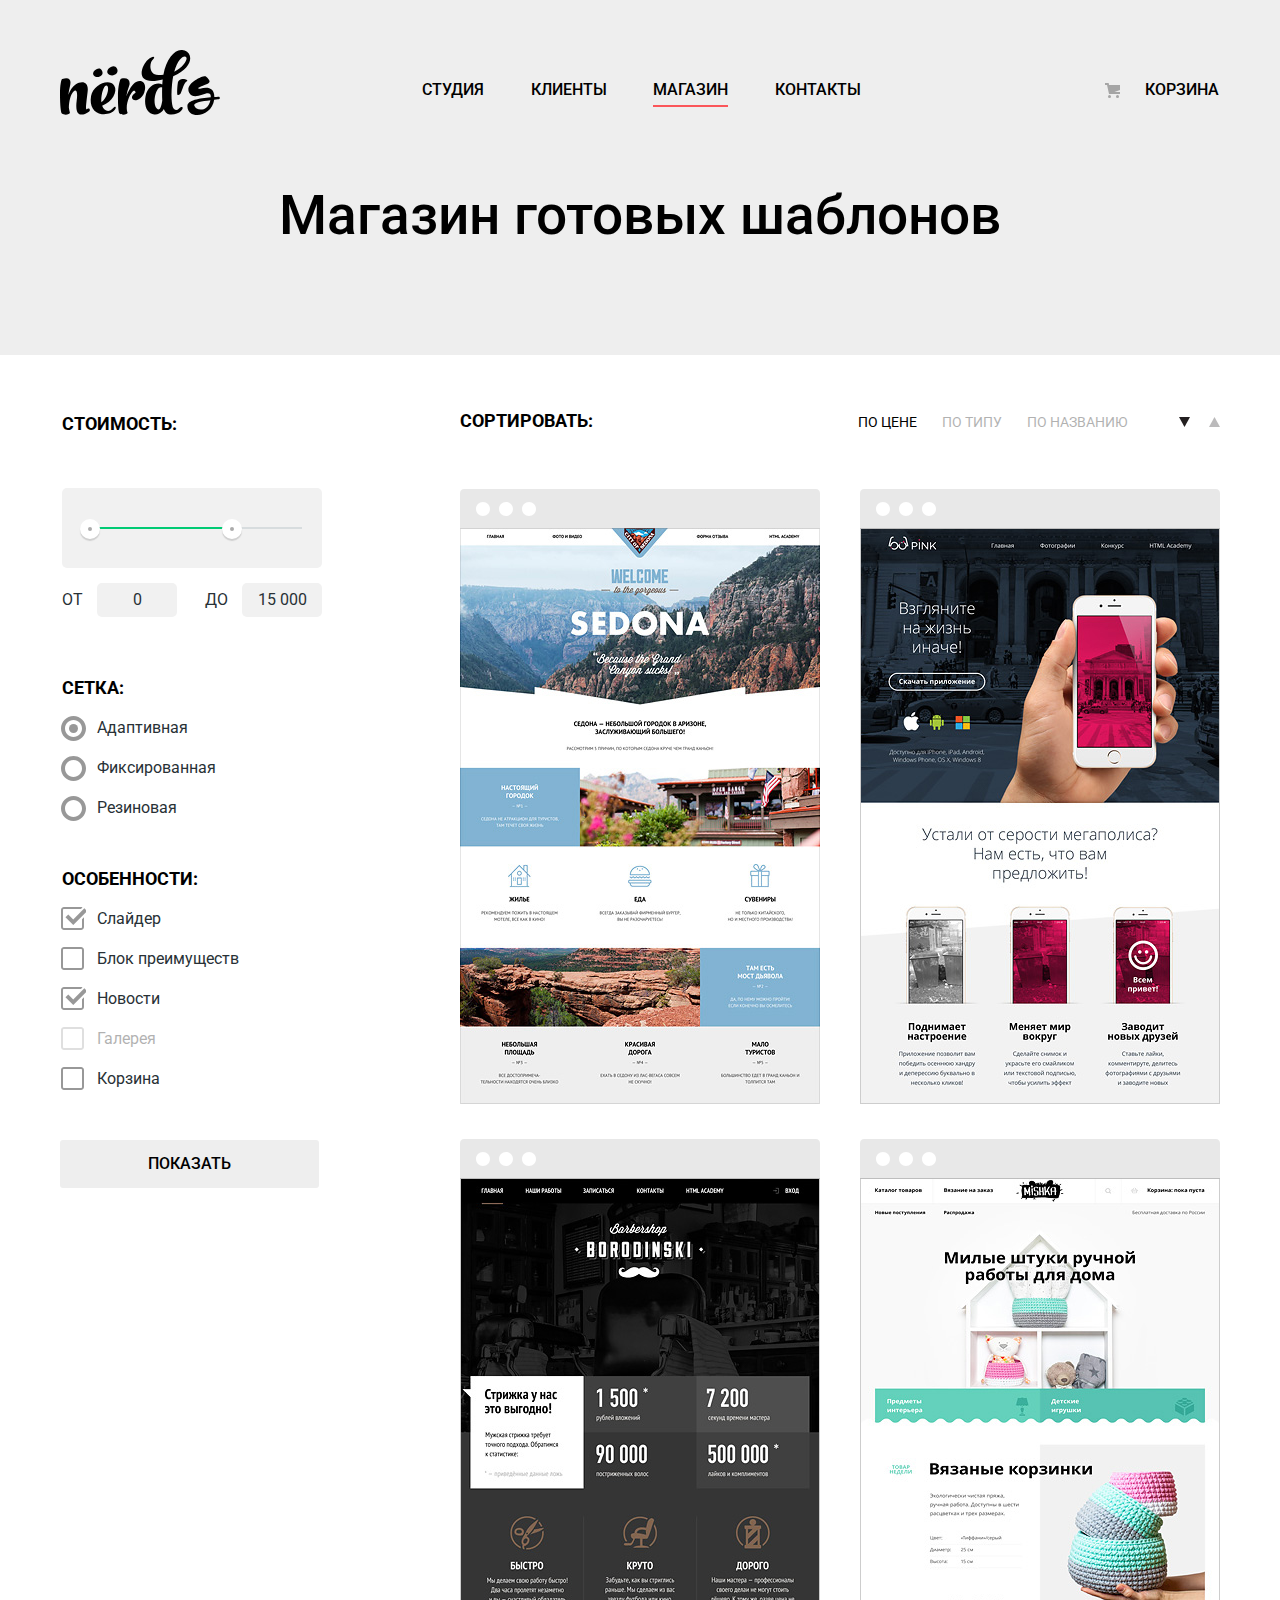
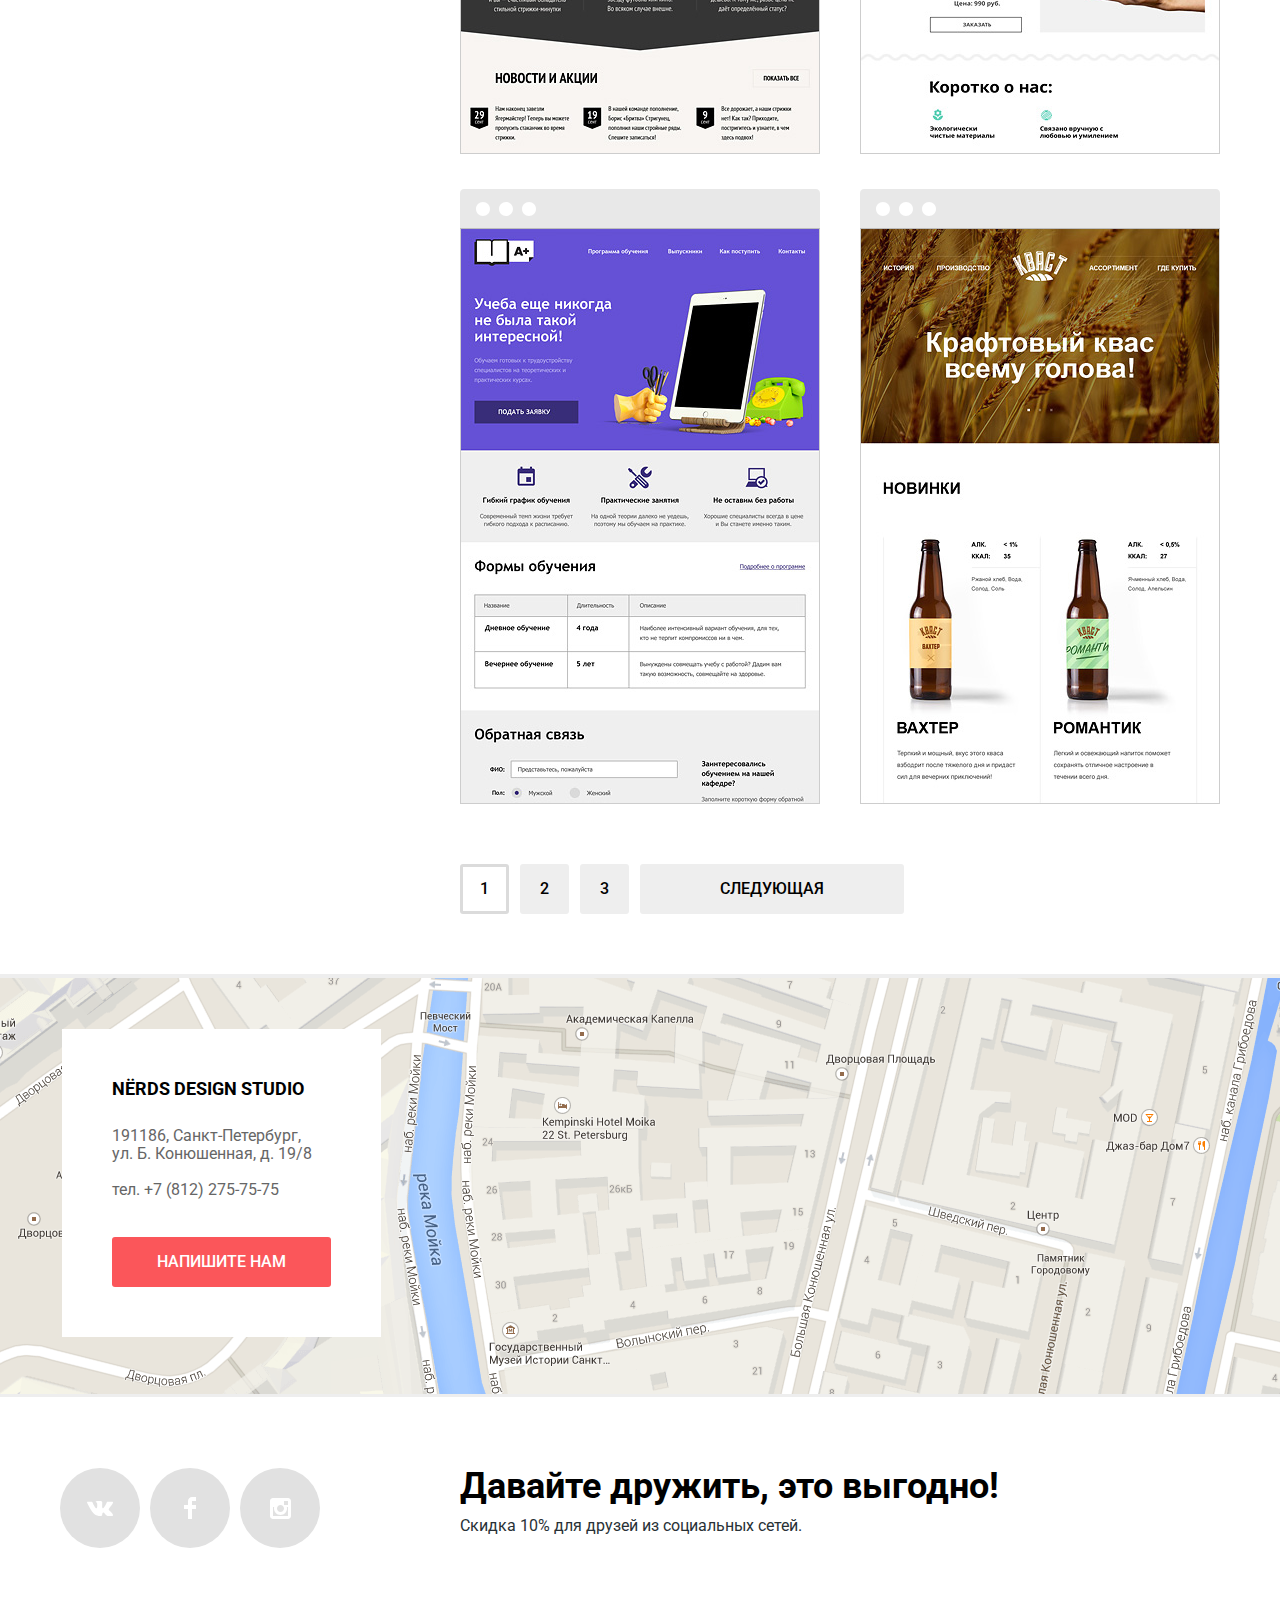
==== commit 1a6dfc5f: "added js" ====
--- a/catalog.html
+++ b/catalog.html
@@ -6,7 +6,7 @@
   <title>HTML Academy: Нёрдс</title>
   <link href="https://fonts.googleapis.com/css?family=Roboto:400,500,700&amp;subset=cyrillic" rel="stylesheet">
   <link href="css/normalize.css" rel="stylesheet">
-  <link href='css/style.min.css' rel='stylesheet'>
+  <link href='css/style.css' rel='stylesheet'>
 </head>
 <body>
 <header class="main-header catalog-header">
@@ -185,22 +185,21 @@
     </div>
 </main>
 <footer class="main-footer">
-  <div class="footer-contacts-wrapper">
-    <section class="footer-contacts container">
-      <h2 class="visually-hidden">Контакты</h2>
-      <div class="footer-contacts-info">
-        <h2>Nёrds design studio</h2>
-        <p>
-          191186, Санкт-Петербург,<br>
-          ул. Б. Конюшенная, д. 19/8
-        </p>
-        <p>
-          тел. +7 (812) 275-75-75
-        </p>
-        <a class="button footer-contacts-button" href="write-us.html"  target="_blank">Напишите нам</a>
-      </div>
-    </section>
-  </div>
+  <section class="footer-contacts">
+    <iframe src="https://www.google.com/maps/embed?pb=!1m14!1m8!1m3!1d3997.207512053241!2d30.323046999999995!3d59.938717000000004!3m2!1i1024!2i768!4f13.1!3m3!1m2!1s0x4696310fca145cc1%3A0x42b32648d8238007!2z0JHQvtC70YzRiNCw0Y8g0JrQvtC90Y7RiNC10L3QvdCw0Y8g0YPQuy4sIDE5LzgsINCh0LDQvdC60YIt0J_QtdGC0LXRgNCx0YPRgNCzLCDQoNC-0YHRltGPLCAxOTExODY!5e0!3m2!1suk!2sua!4v1537551413777" width="100%" height="416px" frameborder="0" style="border:0"></iframe>
+    <h2 class="visually-hidden">Контакты</h2>
+    <div class="footer-contacts-info">
+      <h2>Nёrds design studio</h2>
+      <p>
+        191186, Санкт-Петербург,<br>
+        ул. Б. Конюшенная, д. 19/8
+      </p>
+      <p>
+        тел. +7 (812) 275-75-75
+      </p>
+      <a class="button footer-contacts-button" href="write-us.html"  target="_blank">Напишите нам</a>
+    </div>
+  </section>
   <div class="footer-social container">
     <div class="footer-networks">
       <a class="social-button button-vk" href="#"><span class="visually-hidden">Вконтакте</span>
@@ -234,6 +233,26 @@
     </div>
   </div>
 </footer>
+<section class="modal modal-write-us modal-visible">
+  <h2>Напишите нам</h2>
+  <form class="write-us-form" action="https://echo.htmlacademy.ru" method="post">
+    <p class="write-us-item write-us-name">
+      <label for="question-user-name">Ваше имя:</label>
+      <input type="text" id="question-user-name" name="userName" placeholder="Имя Фамилия">
+    </p>
+    <p class="write-us-item write-us-email">
+      <label for="question-user-email">Ваш e-mail:</label>
+      <input type="email"  id="question-user-email" name="userEmail" placeholder="email@example.com">
+    </p>
+    <p class="write-us-item write-us-text">
+      <label for="question-text">Текст письма:</label>
+      <textarea id="question-text" name="userText" rows="5" placeholder="В свободной форме"></textarea>
+    </p>
+    <button class="button write-us-button" type="submit">Отправить</button>
+  </form>
+  <button class="modal-close" type="button">Закрыть</button>
+</section>
+<script src="js/script.js"></script>
 </body>
 </html>
 
--- a/css/style.css
+++ b/css/style.css
@@ -0,0 +1,1621 @@
+html {     -webkit-font-smoothing: antialiased; }
+
+/***** correction main for IE11 ******/
+main {
+  display:block;
+}
+
+body {
+  margin: 0 auto;
+  padding: 0;
+
+  font-family: 'Roboto', Arial, sans-serif;
+  font-weight: normal;
+  font-size: 16px;
+  line-height: 24px;
+  color: #283136;
+}
+
+h1, h2, h3 {
+  color: #000000;
+}
+
+a {
+  text-decoration: none;
+}
+
+img {
+  max-width: 100%;
+  height: auto;
+}
+
+.visually-hidden:not(:focus):not(:active),
+input[type="checkbox"].visually-hidden,
+input[type="radio"].visually-hidden {
+  position: absolute;
+
+  width: 1px;
+  height: 1px;
+  margin: -1px;
+  border: 0;
+  padding: 0;
+
+  white-space: nowrap;
+
+  -webkit-clip-path: inset(100%);
+
+  clip-path: inset(100%);
+  clip: rect(0 0 0 0);
+  overflow: hidden;
+}
+
+/***** Button *********/
+
+.button {
+  display: inline-block;
+  font-size: 16px;
+  line-height: 18px;
+  font-weight: 500;
+  text-align: center;
+  vertical-align: middle;
+  text-transform: uppercase;
+
+  border: none;
+}
+
+.button:active {
+  box-shadow: inset 0 3px 0 rgba(0, 1, 1, 0.1);
+}
+/****** container **********/
+
+.container {
+  width: 1160px;
+  margin: 0 auto;
+  padding: 0 20px;
+}
+
+/**** main-header *********/
+
+.main-header {
+  padding-top: 50px;
+  margin-bottom: 80px;
+  background-color: #eeeeee;
+}
+
+.main-navigation {
+  display: -webkit-box;
+  display: -ms-flexbox;
+  display: flex;
+  -ms-flex-wrap: wrap;
+  flex-wrap: wrap;
+  -webkit-box-pack: justify;
+  -ms-flex-pack: justify;
+  justify-content: space-between;
+
+  line-height: 30px;
+  text-transform: uppercase;
+  font-weight: 500;
+}
+
+.site-navigation ul,
+.user-navigation ul {
+  display: -webkit-box;
+  display: -ms-flexbox;
+  display: flex;
+  -ms-flex-wrap: wrap;
+  flex-wrap: wrap;
+  -webkit-box-pack: justify;
+  -ms-flex-pack: justify;
+  justify-content: space-between;
+  list-style: none;
+  margin: 25px 0 0 0;
+  padding: 0;
+}
+
+.site-navigation ul
+{
+  margin-left: -45px;
+}
+
+.site-navigation {
+  width: 439px;
+}
+
+.user-navigation {
+  position: relative;
+
+  margin-left: auto;
+  width: 115px;
+}
+
+.user-navigation .basket-link {
+  position: relative;
+  padding-left: 40px;
+}
+
+.basket-link:before {
+  content:"";
+  position: absolute;
+  width: 15px;
+  height: 15px;
+  top: 8px;
+  left: 0;
+  opacity: 0.3;
+  -ms-filter: "progid:DXImageTransform.Microsoft.Alpha(Opacity=30)";
+  background: url("../img/cart-icon.svg") no-repeat 0 0 transparent;
+}
+
+.main-header-logo {
+  margin-right: 202px;
+}
+
+.main-header-logo img {
+  display: block;
+}
+
+.main-header-logo:hover,
+.main-header-logo:focus
+{
+  opacity: 0.8;
+  -ms-filter: "progid:DXImageTransform.Microsoft.Alpha(Opacity=80)";
+}
+
+.main-header-logo:active
+{
+  opacity: 0.3;
+  -ms-filter: "progid:DXImageTransform.Microsoft.Alpha(Opacity=30)";
+}
+
+.site-navigation li {
+  margin-left: 45px;
+}
+
+.site-navigation a:link,
+.site-navigation a:visited,
+.user-navigation a:link,
+.user-navigation a:visited
+{
+  color: #000000;
+}
+
+.site-navigation a:hover,
+.site-navigation a:focus,
+.user-navigation a:hover,
+.user-navigation a:focus {
+  color: #fb565a;
+}
+
+.site-navigation a:active,
+.user-navigation a:active
+{
+  color: #000000;
+  opacity: 0.3;
+  -ms-filter: "progid:DXImageTransform.Microsoft.Alpha(Opacity=30)";
+}
+
+.site-navigation-active {
+  color: #000000;
+  border-bottom: 2px solid #fb565a;
+}
+
+/********* Index / Advantages *******/
+.slider {
+  position: relative;
+}
+
+.slider-controls {
+  position: absolute;
+  left: 50%;
+  bottom: 104px;
+
+  width: 160px;
+  height: 18px;
+
+  text-align: center;
+  font-size: 0;
+  -webkit-transform: translateX(-50%);
+  transform: translateX(-50%);
+}
+
+.slider-controls label {
+  position: relative;
+
+  display: inline-block;
+  width: 18px;
+  height: 18px;
+  padding: 8px;
+
+  border-radius: 50%;
+  cursor: pointer;
+}
+
+.slider-controls label:after{
+  content: "";
+
+  position: absolute;
+  top: 8px;
+  left: 8px;
+  z-index: 1;
+
+  width: 18px;
+  height: 18px;
+
+  background: #ffffff;
+
+  border-radius: 50%;
+}
+
+#product-1:checked ~ .slider-controls .slider-controls-item--1:before,
+#product-2:checked ~ .slider-controls .slider-controls-item--2:before,
+#product-3:checked ~ .slider-controls .slider-controls-item--3:before {
+  content: "";
+
+  position: absolute;
+  left: 50%;
+  top: 50%;
+  z-index: 2;
+
+  width: 4px;
+  height: 4px;
+  margin: -4px;
+
+  background-color: inherit;
+  border: 2px solid #c1c1c1;
+  border-radius: 50%;
+}
+
+#product-1:checked ~ .slider-list .slider-slide-1 {
+  display: block;
+}
+
+#product-2:checked ~ .slider-list .slider-slide-2 {
+  display: block;
+}
+
+#product-3:checked ~ .slider-list .slider-slide-3 {
+  display: block;
+}
+
+.slider-list {
+  margin: 0;
+  padding: 0;
+
+  list-style: none;
+}
+
+.slider-item {
+  display: none;
+  padding: 74px 0 82px 0;
+}
+
+.slider-slide-1 {
+  background: url("../img/slide1.png") no-repeat 93% 16px;;
+}
+
+.slider-slide-2 {
+  background: url("../img/slide2.png") no-repeat 100% 0;
+}
+
+.slider-slide-3 {
+  background: url("../img/slide3.png") no-repeat 100% 18px;
+}
+
+.slider-item h3 {
+  max-width: 600px;
+  margin: 0 0 27px 0;
+
+  font-size: 55px;
+  line-height: 55px;
+  font-weight: 500;
+}
+
+.slider-item p {
+  max-width: 430px;
+  margin: 0;
+  margin-bottom: 40px;
+}
+
+.slider-button
+{
+  display: block;
+  padding: 10px 10px;
+  width: 220px;
+  font-weight: 500;
+  font-size: 16px;
+  line-height: 30px;
+
+  color: #ffffff;
+
+  background-color: #fb565a;
+  border-radius: 3px;
+}
+
+.slider-button:hover,
+.slider-button:focus
+{
+  background-color: #e74246;
+}
+
+.slider-button:active
+{
+  color: rgba(255, 255, 255, 0.3);
+  background-color: #d7373b;
+}
+
+/************* Services ******************/
+
+.services {
+  padding-right: 60px;
+  margin-bottom: 78px;
+  min-height: 348px;
+}
+
+.services-list
+{
+  display: -webkit-box;
+  display: -ms-flexbox;
+  display: flex;
+  -webkit-box-pack: justify;
+  -ms-flex-pack: justify;
+  justify-content: space-between;
+  min-height: 350px;
+
+  list-style: none;
+  padding:0;
+  margin:0;
+}
+
+.service-item {
+  width: 300px;
+  min-height: 348px;
+  position: relative;
+}
+
+.service-item h3 {
+  font-size: 24px;
+  line-height: 20px;
+  font-weight: bold;
+  text-transform: uppercase;
+  margin-bottom: 21px;
+  margin-top: 29px;
+}
+
+.service-item p {
+  margin: 0 0 32px 0;
+}
+
+.service-item img {
+  display: block;
+}
+
+.service-button
+{
+  width: 140px;
+  padding: 10px 10px;
+
+  line-height: 30px;
+  text-align: center;
+  font-weight: 500;
+  color: #ffffff;
+
+  border-radius: 3px;
+}
+
+.service-button:active
+{
+  color: rgba(255, 255, 255, 0.3);
+}
+
+.service-site-button
+{
+  background-color: #fb565a;
+}
+
+.service-site-button:hover,
+.service-site-button:focus
+{
+  background-color: #e74246;
+}
+
+.service-site-button:active
+{
+  background-color: #d7373b;
+}
+
+.service-application-button
+{
+  background-color: #00ca74;
+}
+
+.service-application-button:hover,
+.service-application-button:focus
+{
+  background-color: #00bc6c;
+}
+
+.service-application-button:active
+{
+  background-color: #00aa62;
+}
+
+.service-presentation-button
+{
+  background-color: #efc84a;
+}
+
+.service-presentation-button:hover,
+.service-presentation-button:focus
+{
+  background-color: #eab534;
+}
+
+.service-presentation-button:active
+{
+  background-color: #e5a722;
+}
+
+/********** studio  ********/
+
+.studio {
+  display: -webkit-box;
+  display: -ms-flexbox;
+  display: flex;
+  -webkit-box-pack: justify;
+  -ms-flex-pack: justify;
+  justify-content: space-between;
+
+  min-height: 524px;
+  border-top: 2px solid #eeeeee;
+  border-bottom: 2px solid #eeeeee;
+}
+
+.studio ul
+{
+  list-style: none;
+  margin: 0;
+  padding: 0;
+}
+
+.studio-work h2
+{
+  font-size: 45px;
+  font-weight: 500;
+  line-height: 45px;
+  margin-bottom: 35px;
+}
+
+.studio-figures h3,
+.studio-work h3
+{
+  font-size: 16px;
+  line-height: 24px;
+  font-weight: bold;
+  text-transform: uppercase;
+  margin-top: 40px;
+  margin-bottom: 22px;
+}
+
+.studio-work, .studio-figures
+{
+  box-sizing: border-box;
+}
+
+.studio-work-item {
+  position: relative;
+}
+
+.studio-work-item:before {
+  content: "";
+  position:absolute;
+  top: 13px;
+  left: -36px;
+  width: 25px;
+  border-top: 2px solid #fb565a;
+}
+
+.studio .figures-number
+{
+  font-size: 45px;
+  line-height: 10px;
+  font-weight: bold;
+}
+
+.figures-percent {
+  position: relative;
+}
+
+.figures-percent:after {
+  content: "%";
+  position: absolute;
+  font-size: 25px;
+  top: 18px;
+  right: -18px;
+}
+
+.studio .figures-text
+{
+  font-size: 16px;
+  line-height: 18px;
+}
+
+.studio-work {
+  width: 655px;
+  padding-top: 33px;
+}
+
+.studio-work li {
+  margin-bottom: 24px;
+  margin-left: 36px;
+}
+
+.studio-figures {
+  width: 360px;
+  padding-top: 38px;
+  text-align: center;
+}
+
+.studio-figures img {
+  margin-bottom: -10px;
+}
+
+ul.figures-list {
+  display: -webkit-box;
+  display: -ms-flexbox;
+  display: flex;
+  margin-top: -10px;
+  -webkit-box-pack: justify;
+  -ms-flex-pack: justify;
+  justify-content: space-between;
+}
+
+.figures-item{
+  width: 120px;
+  text-align: left;
+}
+
+.figures-item .figures-text{
+  margin-top: -6px;
+}
+
+/***** clients ******/
+
+.clients {
+  margin-bottom: 80px;
+}
+
+.clients-list
+{
+  display: -webkit-box;
+  display: -ms-flexbox;
+  display: flex;
+  -webkit-box-pack: justify;
+  -ms-flex-pack: justify;
+  justify-content: space-between;
+
+  min-height: 183px;
+
+  box-sizing: border-box;
+
+  margin:0;
+  padding:0;
+  border-bottom: 2px solid #eeeeee;
+
+  list-style: none;
+}
+
+.clients-item
+{
+  position: relative;
+  width: 260px;
+  box-sizing: border-box;
+
+  text-align: center;
+}
+
+
+.clients-item:not(:last-child):after {
+  content: "";
+  position: absolute;
+  border-left: 2px solid #eeeeee;
+  height: 52px;
+  top: 66px;
+  right: -21px;
+}
+
+.clients-item a {
+  display: block;
+  opacity: 0.2;
+  -ms-filter: "progid:DXImageTransform.Microsoft.Alpha(Opacity=20)";
+;}
+
+.clients-item a:hover,
+.clients-item a:focus
+{
+  opacity: 1;
+  -ms-filter: "progid:DXImageTransform.Microsoft.Alpha(Opacity=100)";
+}
+
+.clients-item a:active
+{
+  opacity: 0.1;
+  -ms-filter: "progid:DXImageTransform.Microsoft.Alpha(Opacity=10)";
+}
+
+.clients-academy {
+  margin-top: 60px;
+}
+
+.clients-borodinski{
+  margin-top: 47px;
+}
+
+.clients-pink{
+  margin-top: 65px;
+}
+
+.clients-mishka{
+  margin-top: 51px;
+}
+
+
+/*********** main-footer *********/
+.footer-contacts {
+  position: relative;
+  min-height: 416px;
+  margin-bottom: 71px;
+
+  background:
+    url("../img/map.png") 50% 50% no-repeat #eeeeee;
+    url("../img/map-marker.png") 50% 190px no-repeat transparent;
+}
+
+.footer-contacts-info {
+  position: absolute;
+  top: 55px;
+  left: 50%;
+
+  width: 319px;
+  height: 308px;
+  box-sizing: border-box;
+
+  background-color: #ffffff;
+
+  padding-top: 45px;
+  padding-left: 50px;
+  margin-left: -578px;
+}
+
+.footer-contacts-info h2
+{
+  font-weight: bold;
+  font-size: 18px;
+  line-height: 30px;
+  text-transform: uppercase;
+
+  margin: 0 0 23px 0;
+}
+
+.footer-contacts-info p
+{
+  line-height: 18px;
+  color: #666666;
+  margin-bottom: 18px;
+}
+
+.footer-contacts-button
+{
+  display: block;
+  line-height: 30px;
+  width: 199px;
+  margin-top: 38px;
+  padding: 10px 10px;
+
+  color: #ffffff;
+  background-color: #fb565a;
+  border-radius: 3px;
+}
+
+.footer-contacts-button:hover,
+.footer-contacts-button:focus
+{
+  background-color: #e74246;
+}
+
+.footer-contacts-button:active
+{
+  color: rgba(255, 255, 255, 0.3);
+  background-color: #d7373b;
+}
+
+.footer-social {
+  display: -webkit-box;
+  display: -ms-flexbox;
+  display: flex;
+  min-height: 82px;
+}
+
+.footer-networks {
+  display: -webkit-box;
+  display: -ms-flexbox;
+  display: flex;
+  padding-top: 0;
+  -webkit-box-pack: justify;
+  -ms-flex-pack: justify;
+  justify-content: space-between;
+  width: 260px;
+  min-height: 82px;
+  margin-right: 140px;
+}
+
+.footer-discount {
+  width: 560px;
+  height: 82px;
+}
+
+.social-button {
+  display: -webkit-box;
+  display: -ms-flexbox;
+  display: flex;
+  -webkit-box-align: center;
+  -ms-flex-align: center;
+  align-items: center;
+  -webkit-box-pack: center;
+  -ms-flex-pack: center;
+  justify-content: center;
+
+  width: 80px;
+  height: 80px;
+  border-radius: 40px;
+
+  background-color: #e1e1e1;
+}
+
+.social-button:hover,
+.social-button:focus
+{
+  background-color: #e74246;
+}
+
+.social-button:hover path,
+.social-button:focus path {
+  fill: #ffffff;
+}
+
+.social-button:active
+{
+  background-color: #d7373b;
+  box-shadow: inset 0 3px 0 rgba(0, 1, 1, 0.1) ;
+}
+
+.social-button:active path {
+  fill: #e37376;
+}
+
+.footer-friends
+{
+  margin: 0 0 -5px 0;
+  font-size: 36px;
+  font-weight: bold;
+  line-height: 36px;
+  color: #000000;
+}
+
+.footer-discount
+{
+  font-size: 16px;
+  line-height: 22px;
+}
+
+/******** modal ********/
+
+.modal
+{
+  font-size: 16px;
+  line-height: 18px;
+}
+
+.modal h2 {
+  font-size: 45px;
+  line-height: 45px;
+}
+
+.write-us-form label {
+  font-weight:bold;
+}
+
+.write-us-form input,
+.write-us-form textarea
+{
+  font: inherit;
+  color: rgba(68, 68, 68, 0.5);
+
+  padding: 5px;
+
+  border: 2px solid #d7dcde;
+}
+
+.write-us-form input:hover,
+.write-us-form textarea:hover
+{
+  border-color: #b4b9bb;
+}
+
+.write-us-form input:focus,
+.write-us-form textarea:focus
+{
+  border-color: #b4b9bb;
+}
+
+.write-us-form input:invalid,
+.write-us-form textarea:invalid
+{
+  border-color: #b4b9bb;
+}
+
+.write-us-button
+{
+  color: #ffffff;
+  font-size: 16px;
+  line-height: 18px;
+  background-color: #fb565a;
+}
+
+.write-us-button:hover,
+.write-us-button:focus
+{
+  background-color: #e74246;
+}
+
+.write-us-button:active
+{
+  color: rgba(255, 255, 255, 0.3);
+  background-color: #d7373b;
+}
+
+/**********************************************************************************************************************/
+/************************************************ Catalog *************************************************************/
+/**********************************************************************************************************************/
+
+.catalog-main-container {
+  display: -webkit-box;
+  display: -ms-flexbox;
+  display: flex;
+  -webkit-box-pack: justify;
+  -ms-flex-pack: justify;
+  justify-content: space-between;
+  margin-bottom: 0;
+}
+
+.catalog-header {
+  min-height: 305px;
+  margin-bottom: 57px;
+}
+
+.catalog-page-title{
+  font-size: 55px;
+  font-weight: 500;
+  line-height: 55px;
+  text-align: center;
+
+  margin-top: 73px;
+}
+
+/******** Custom range control ***********************/
+
+.range-filter {
+  width: 260px;
+  margin-top: 52px;
+}
+
+.range-controls {
+  position: relative;
+  height: 41px;
+  margin-bottom: 15px;
+  padding-top: 39px;
+  padding-right: 20px;
+  padding-left: 20px;
+
+  background-color: #f1f1f1;
+
+  border-radius: 5px;
+}
+
+.range-controls .scale {
+  height: 2px;
+
+  background: #d7dcde;
+}
+
+.range-controls .bar {
+  width: 70%;
+  height: 2px;
+
+  background: #00ca74;
+}
+
+.range-controls .toggle {
+  position: absolute;
+  top: 31px;
+  left: 0;
+
+  width: 4px;
+  height: 4px;
+  padding: 0;
+
+  border: 8px solid #ffffff;
+  background-color: #ababab;
+  box-shadow: 0 2px 1px 0 #cfcfcf;
+  border-radius: 50%;
+  cursor: pointer;
+}
+
+.range-controls .toggle-min {
+  left: 18px;
+}
+
+.range-controls .toggle-max {
+  left: 160px;
+}
+
+.price-controls {
+  font-size: 0;
+}
+
+.price-controls label {
+  display: inline-block;
+  width: 50%;
+
+  font-size: 16px;
+  text-transform: uppercase;
+}
+
+.price-controls input {
+  width: 60px;
+  padding: 8px 10px;
+  margin-left: 10px;
+
+  font-family: Roboto, Arial, sans-serif;
+  font-size: 16px;
+  text-align: center;
+  color: #283136;
+
+  border: none;
+  border-radius: 5px;
+  background: #f1f1f1;
+}
+
+.max-price {
+  text-align: right;
+}
+
+/*********  Filter *****/
+
+.filters {
+  width:  260px;
+  min-height: 272px;
+}
+
+.filter fieldset {
+  padding: 0;
+  border: none;
+}
+
+.filter-price {
+  margin-bottom:  59px;
+}
+
+.filter legend {
+  font-size: 18px;
+  line-height: 24px;
+  text-transform: uppercase;
+  font-weight: 700;
+  color: #000000;
+
+  margin-bottom: 0;
+}
+
+.filter-grid legend,
+.filter-features legend {
+  margin-bottom: 18px;
+}
+
+.filter-grid {
+  margin-bottom: 29px;
+}
+
+.filter-features {
+  margin-bottom: 31px;
+}
+
+.filter ul {
+  list-style: none;
+  margin: 0;
+  padding: 0;
+
+  line-height: 20px;
+  color: #283136;
+}
+
+.filter-option {
+  margin-bottom: 20px;
+  padding-left: 35px;
+}
+
+.filter-input + label {
+  position: relative;
+
+  display: block;
+
+  cursor: pointer;
+  -webkit-user-select: none;
+  -moz-user-select: none;
+  -ms-user-select: none;
+  user-select: none;
+}
+
+.filter-input:hover + label,
+.filter-input:focus + label {
+  color: #000000;
+}
+
+.filter-input:disabled + label {
+  color: #000000;
+
+  opacity: 0.3;
+
+  -ms-filter: "progid:DXImageTransform.Microsoft.Alpha(Opacity=30)";
+}
+
+.filter-input-radio + label:before {
+  content: "";
+  position: absolute;
+
+  width: 25px;
+  height: 25px;
+
+  top: -2px;
+  left: -36px;
+
+  background: url("../img/radio-off.svg") no-repeat 0 0 transparent;
+  opacity: 0.4;
+  -ms-filter: "progid:DXImageTransform.Microsoft.Alpha(Opacity=40)";
+}
+
+.filter-input-radio:checked + label:before {
+  content: "";
+  position: absolute;
+
+  width: 25px;
+  height: 25px;
+
+  top: -2px;
+  left: -36px;
+
+  background: url("../img/radio-on.svg") no-repeat 0 0 transparent;
+  opacity: 0.4;
+  -ms-filter: "progid:DXImageTransform.Microsoft.Alpha(Opacity=40)";
+}
+
+.filter-input-checkbox + label:before {
+  content: "";
+  position: absolute;
+
+  width: 25px;
+  height: 25px;
+
+  top: -2px;
+  left: -36px;
+
+  background: url("../img/checkbox-off.svg") no-repeat 0 0 transparent;
+  opacity: 0.4;
+  -ms-filter: "progid:DXImageTransform.Microsoft.Alpha(Opacity=40)";
+}
+
+.filter-input-checkbox:checked + label:before {
+  content: "";
+  position: absolute;
+
+  width: 25px;
+  height: 25px;
+
+  top: -2px;
+  left: -36px;
+
+  background: url("../img/checkbox-on.svg") no-repeat 0 0 transparent;
+  opacity: 0.4;
+  -ms-filter: "progid:DXImageTransform.Microsoft.Alpha(Opacity=40)";
+}
+
+.filter-button {
+  font-size: 16px;
+  line-height: 18px;
+  font-weight: 500;
+  text-transform: uppercase;
+
+  padding: 15px 88px;
+  color: #000000;
+  background-color: #eeeeee;
+  border-radius: 3px;
+}
+
+.filter-button:hover,
+.filter-button:focus {
+  background-color: #dfdfdf;
+}
+
+.filter-button:active {
+  background-color: #d5d5d5;
+  color: rgba(0, 0, 0, 0.3);
+  box-shadow: inset 0 3px 0 rgba(0, 1, 1, 0.1) ;
+}
+
+.sorting-catalog-container {
+  display: -webkit-box;
+  display: -ms-flexbox;
+  display: flex;
+  -webkit-box-orient: vertical;
+  -webkit-box-direction: normal;
+  -ms-flex-direction: column;
+  flex-direction: column;
+
+  width: 760px;
+}
+
+/************ sorting order ***********/
+
+.sorting {
+  display: -webkit-box;
+  display: -ms-flexbox;
+  display: flex;
+  -webkit-box-align: baseline;
+  -ms-flex-align: baseline;
+  align-items: baseline;
+  width: 760px;
+  height: 42px;
+}
+
+.sorting-types, .sorting-order {
+  display: -webkit-box;
+  display: -ms-flexbox;
+  display: flex;
+  list-style: none;
+  margin: 0;
+  padding: 0;
+  font-size: 14px;
+  line-height: 18px;
+  text-transform: uppercase;
+
+  color:#000000;
+}
+
+.sorting-types {
+  display: -webkit-box;
+  display: -ms-flexbox;
+  display: flex;
+  -webkit-box-pack: justify;
+  -ms-flex-pack: justify;
+  justify-content: space-between;
+  width: 270px;
+  margin-right: auto;
+}
+
+.sorting-order {
+  display: -webkit-box;
+  display: -ms-flexbox;
+  display: flex;
+  -webkit-box-pack: justify;
+  -ms-flex-pack: justify;
+  justify-content: space-between;
+  width: 41px;
+}
+
+.sorting-types-item a, .sorting-order-item a {
+  color: #000000;
+  opacity: 0.3;
+  -ms-filter: "progid:DXImageTransform.Microsoft.Alpha(Opacity=30)";
+}
+
+.sorting-types-item a:hover,
+.sorting-order-item a:hover,
+.sorting-types-item a:focus,
+.sorting-order-item a:focus {
+  opacity: 0.6;
+  -ms-filter: "progid:DXImageTransform.Microsoft.Alpha(Opacity=60)";
+}
+
+.sorting-types-item-current a,
+.sorting-order-item-current a,
+.sorting-types-item a:active,
+.sorting-order-item a:active {
+  color: #000000;
+  opacity: 1;
+  -ms-filter: "progid:DXImageTransform.Microsoft.Alpha(Opacity=100)";
+}
+
+.sorting h2 {
+  font-size: 18px;
+  line-height: 18px;
+  margin: 0 265px 0 0;
+  font-weight: bold;
+  text-transform: uppercase;
+}
+
+/************ catalog list ************/
+
+.catalog {
+  width: 760px;
+  min-height: 2044px;
+  margin-bottom: 49px;
+}
+
+.catalog-list {
+  display: -webkit-box;
+  display: -ms-flexbox;
+  display: flex;
+  -webkit-box-pack: start;
+  -ms-flex-pack: start;
+  justify-content: flex-start;
+  -ms-flex-wrap: wrap;
+  flex-wrap: wrap;
+  list-style: none;
+  margin: 0 0 60px 0;
+  padding: 0;
+}
+
+.catalog-item {
+  box-sizing: border-box;
+  position: relative;
+  margin-top: 35px;
+  padding-top: 39px;
+  width: 360px;
+}
+
+.catalog-item:hover {
+  box-shadow: 0 6px 15px 0 rgba(0, 1, 1, 0.25);
+}
+
+.catalog-item:before {
+  content: "";
+  position: absolute;
+  width: 360px;
+  height: 40px;
+  top: 0;
+  opacity: 0.12;
+  -ms-filter: "progid:DXImageTransform.Microsoft.Alpha(Opacity=12)";
+  background-image: url("../img/browser.svg");
+}
+
+.catalog-item:hover:before
+{
+  opacity: 1;
+  -ms-filter: "progid:DXImageTransform.Microsoft.Alpha(Opacity=100)";
+}
+
+.catalog-item:nth-child(odd) {
+  margin-right: 40px;
+}
+
+.catalog-item > a {
+  display: block;
+}
+
+.catalog-item img {
+  display: block;
+  box-sizing: border-box;
+  width: 100%;
+  outline: 1px solid rgba(0, 1, 1, 0.1);
+  outline-offset: -1px;
+}
+
+.catalog-item:hover .catalog-item-offer
+{
+  display:block;
+}
+
+.catalog-item-offer {
+  box-sizing: border-box;
+  display: none;
+  position: absolute;
+  bottom:0;
+  width: 100%;
+  min-height: 230px;
+  text-align: center;
+  padding: 0 60px;
+
+  line-height: 18px;
+
+  overflow: auto;
+  background-color: #eeeeee;
+}
+
+.catalog-item-offer h3
+{
+  font-size: 18px;
+  line-height: 30px;
+  font-weight: bold;
+  text-transform: uppercase;
+  margin: 25px 0 15px 0;
+  text-align: center;
+}
+
+.catalog-item-button
+{
+  box-sizing: border-box;
+  font-size: 16px;
+  line-height: 18px;
+  color: #ffffff;
+  background-color: #fb565a;
+  display: block;
+  width: 200px;
+  padding: 16px 10px;
+  margin-left: auto;
+  margin-right: auto;
+  margin-bottom: 43px;
+  margin-top: 31px;
+  border-radius: 3px;
+}
+
+.catalog-item-button:hover {
+  background-color: #e74246;
+}
+
+.catalog-item-button:active {
+  background-color: #d7373b;
+}
+
+/****** pagination **********/
+
+.pagination-list
+{
+  display:-webkit-box;
+  display:-ms-flexbox;
+  display:flex;
+  -ms-flex-wrap: wrap;
+  flex-wrap: wrap;
+  list-style: none;
+  margin: 0;
+  padding: 0;
+  width: 100%;
+}
+
+.pagination-item {
+  margin-right: 11px;
+  margin-bottom: 11px;
+}
+
+.pagination-item:last-child {
+  margin-right: 0;
+}
+
+.pagination-item a
+{
+  display: block;
+  padding: 16px 20px;
+
+  font-size: 16px;
+  line-height: 18px;
+  font-weight: 500;
+  text-transform: uppercase;
+  color: #000000;
+
+  background-color: #eeeeee;
+  border-radius: 3px;
+}
+
+.pagination-item-current a {
+  color: #000000;
+
+  background-color: #ffffff;
+  *border: 3px solid #dbdbdb;
+  box-shadow: inset 0 0 0 3px #dbdbdb;
+}
+
+.pagination-item-next a {
+  padding: 16px 80px;
+}
+
+.pagination-item a:hover,
+.pagination-item-current a:focus {
+  color: #000000;
+
+  background-color: #dfdfdf;
+}
+
+.pagination-item a:active {
+  color: rgba(0, 0, 0, 0.3);
+  background-color: #d5d5d5;
+
+  box-shadow: inset 0 3px 0 rgba(0, 1, 1, 0.1) ;
+}
+
+/************* Modal **************/
+
+.modal {
+  display: none;
+  position: fixed;
+}
+
+.modal-write-us {
+  bottom: 180px;
+  left: 50%;
+
+  box-sizing: border-box;
+  width: 960px;
+  padding: 65px 98px 84px 98px;
+  margin-left: -480px;
+
+  background-color: #ffffff;
+  box-shadow: 0 20px 40px rgba(0, 1, 1, 0.75);
+}
+
+.modal-close {
+  position: absolute;
+  top: 78px;
+  right: 90px;
+
+  width: 21px;
+  height: 21px;
+
+  background-color: transparent;
+
+  font-size: 0;
+
+  border:0;
+
+  cursor: pointer;
+}
+
+.modal-close:before,
+.modal-close:after {
+  content: "";
+
+  position: absolute;
+  top: 9px;
+  left: -4px;
+
+  width: 28px;
+  height: 4px;
+  background-color: #fecccd;
+}
+
+.modal-close:hover:before,
+.modal-close:hover:after {
+  background-color: #fc9092;
+}
+
+.modal-close:active:before,
+.modal-close:active:after {
+  background-color: #ffeeee;
+}
+
+.modal-close:before {
+  -webkit-transform: rotate(45deg);
+  transform: rotate(45deg);
+}
+
+.modal-close:after {
+  -webkit-transform: rotate(-45deg);
+  transform: rotate(-45deg);
+}
+
+.modal-write-us h2 {
+  margin: 0 0 25px 0;
+  font-size: 45px;
+  line-height: 45px;
+  font-weight: 500;
+}
+
+.write-us-form {
+  display:-webkit-box;
+  display:-ms-flexbox;
+  display:flex;
+  -ms-flex-wrap: wrap;
+  flex-wrap: wrap;
+}
+
+.write-us-form input,
+.write-us-form textarea
+{
+  box-sizing: border-box;
+  width: 100%;
+  padding: 15px;
+  border-radius: 3px;
+  border: 2px solid #d7dcde;
+  color: rgba(68, 68, 68, 0.5);
+}
+
+.write-us-form input:hover,
+.write-us-form textarea:hover
+{
+  border-color: #b4b9bb;
+  color: rgba(68, 68, 68, 0.5);
+}
+
+.write-us-form input:focus,
+.write-us-form textarea:focus
+{
+  border-color: #000000;
+  color: rgba(68, 68, 68, 1);
+}
+
+
+.write-us-name,
+.write-us-email {
+  width: 360px;
+}
+
+.write-us-name {
+  margin-right: 40px;
+}
+
+.write-us-text {
+  margin-bottom: 40px;
+}
+
+.write-us-form label{
+  display: block;
+  padding-bottom: 10px
+}
+
+.write-us-text {
+  width: 760px;
+}
+
+.write-us-button {
+  padding: 15px 85px;
+  border-radius: 3px;
+}
+
+.write-us-form .modal-validation-error {
+  border: 2px solid #e74246;
+  color: #e74246;
+}
+
+@keyframes bounce {
+  0% {
+    transform: translateY(-2000px);
+  }
+
+  70% {
+    transform: translateY(30px);
+  }
+
+  90% {
+    transform: translateY(-10px);
+  }
+
+  100% {
+    transform: translateY(0);
+  }
+}
+
+@keyframes shake {
+  0%,
+  100% {
+    transform: translateX(0);
+  }
+
+  10%,
+  30%,
+  50%,
+  70%,
+  90% {
+    transform: translateX(-10px);
+  }
+
+  20%,
+  40%,
+  60%,
+  80% {
+    transform: translateX(10px);
+  }
+}
+
+.modal-error {
+  animation: shake 0.6s;
+}
+
+.modal-show {
+  display: block;
+  animation: bounce 0.6s;
+}
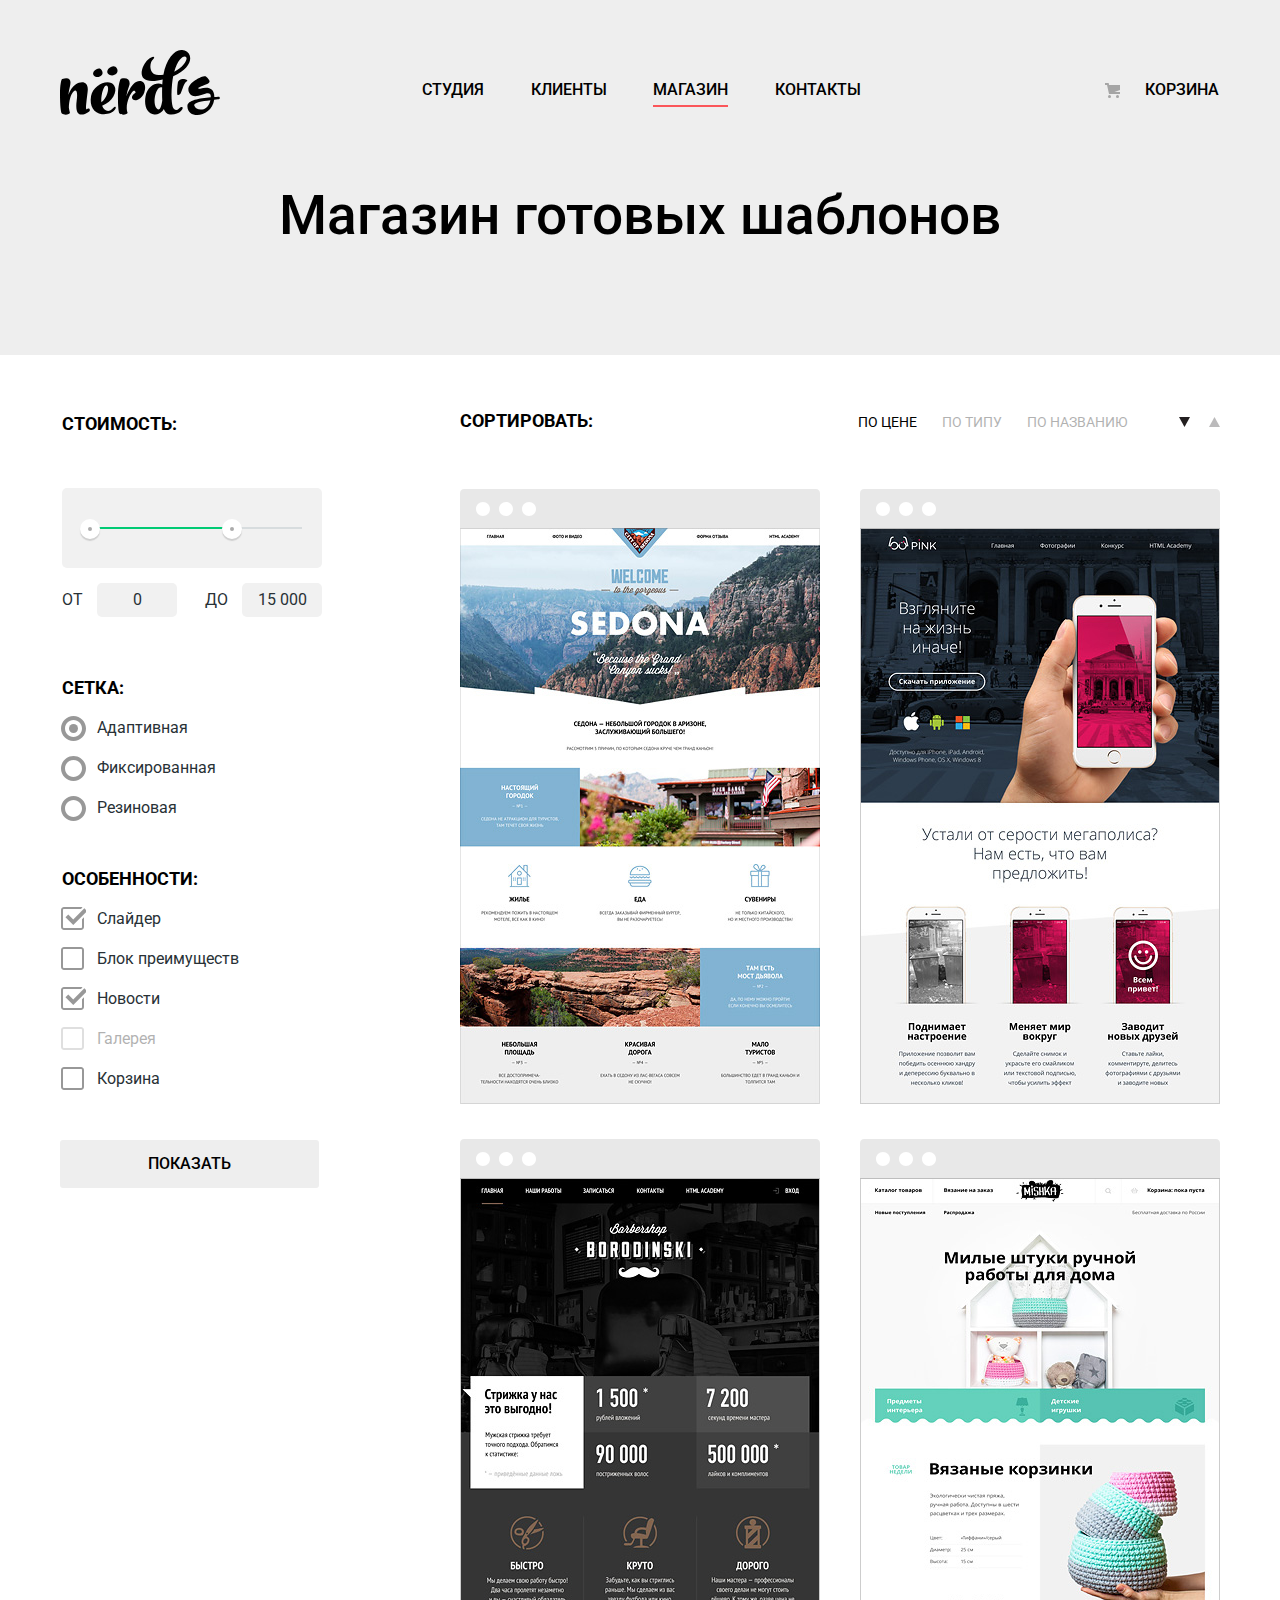
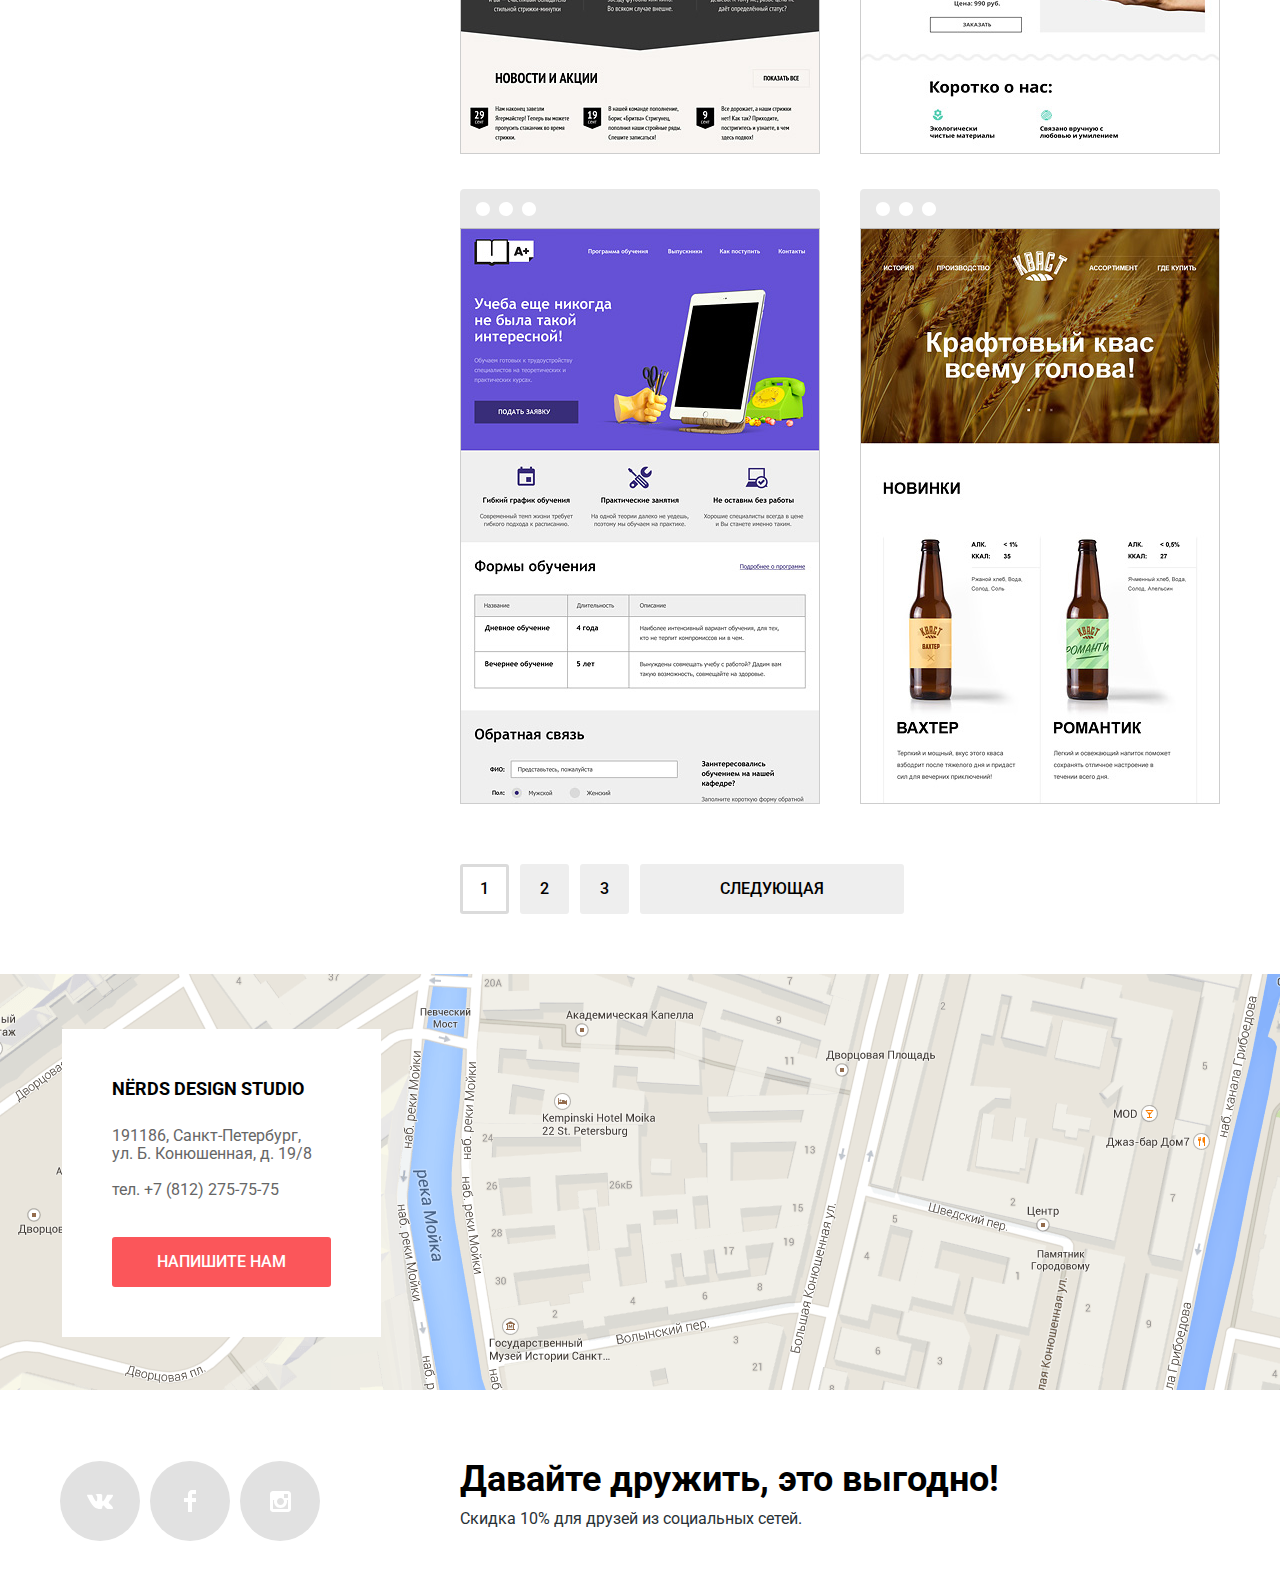
==== commit 01fa4319: "added js 2" ====
--- a/catalog.html
+++ b/catalog.html
@@ -5,8 +5,8 @@
   <meta name="format-detection" content="telephone=no"/>
   <title>HTML Academy: Нёрдс</title>
   <link href="https://fonts.googleapis.com/css?family=Roboto:400,500,700&amp;subset=cyrillic" rel="stylesheet">
-  <link href="css/normalize.css" rel="stylesheet">
-  <link href='css/style.css' rel='stylesheet'>
+  <link href="css/normalize.min.css" rel="stylesheet">
+  <link href='css/style.min.css' rel='stylesheet'>
 </head>
 <body>
 <header class="main-header catalog-header">
@@ -186,8 +186,8 @@
 </main>
 <footer class="main-footer">
   <section class="footer-contacts">
-    <iframe src="https://www.google.com/maps/embed?pb=!1m14!1m8!1m3!1d3997.207512053241!2d30.323046999999995!3d59.938717000000004!3m2!1i1024!2i768!4f13.1!3m3!1m2!1s0x4696310fca145cc1%3A0x42b32648d8238007!2z0JHQvtC70YzRiNCw0Y8g0JrQvtC90Y7RiNC10L3QvdCw0Y8g0YPQuy4sIDE5LzgsINCh0LDQvdC60YIt0J_QtdGC0LXRgNCx0YPRgNCzLCDQoNC-0YHRltGPLCAxOTExODY!5e0!3m2!1suk!2sua!4v1537551413777" width="100%" height="416px" frameborder="0" style="border:0"></iframe>
     <h2 class="visually-hidden">Контакты</h2>
+    <iframe src="https://www.google.com/maps/embed?pb=!1m14!1m8!1m3!1d3997.207512053241!2d30.323046999999995!3d59.938717000000004!3m2!1i1024!2i768!4f13.1!3m3!1m2!1s0x4696310fca145cc1%3A0x42b32648d8238007!2z0JHQvtC70YzRiNCw0Y8g0JrQvtC90Y7RiNC10L3QvdCw0Y8g0YPQuy4sIDE5LzgsINCh0LDQvdC60YIt0J_QtdGC0LXRgNCx0YPRgNCzLCDQoNC-0YHRltGPLCAxOTExODY!5e0!3m2!1suk!2sua!4v1537551413777" style="border:0"></iframe>
     <div class="footer-contacts-info">
       <h2>Nёrds design studio</h2>
       <p>
@@ -252,7 +252,7 @@
   </form>
   <button class="modal-close" type="button">Закрыть</button>
 </section>
-<script src="js/script.js"></script>
+<script src="js/script.min.js"></script>
 </body>
 </html>
 
--- a/css/style.min.css
+++ b/css/style.min.css
@@ -0,0 +1 @@
+.button,body{font-size:16px}.button:active,.social-button:active{box-shadow:inset 0 3px 0 rgba(0,1,1,.1)}.basket-link:before,.slider-controls label:after{top:8px;content:""}.button,.filter legend,.filter-button,.footer-contacts-info h2,.main-navigation,.price-controls label,.service-item h3{text-transform:uppercase}.catalog-item img,.catalog-item-button,.catalog-item-offer,.clients-item,.clients-list,.footer-contacts-info,.modal-write-us,.studio-figures,.studio-work,.write-us-form input,.write-us-form textarea{box-sizing:border-box}html{-webkit-font-smoothing:antialiased}main{display:block}body{margin:0 auto;padding:0;font-family:Roboto,Arial,sans-serif;font-weight:400;line-height:24px;color:#283136}.site-navigation a:link,.site-navigation a:visited,.user-navigation a:link,.user-navigation a:visited,h1,h2,h3{color:#000}a{text-decoration:none}img{max-width:100%;height:auto}.visually-hidden:not(:focus):not(:active),input[type=checkbox].visually-hidden,input[type=radio].visually-hidden{position:absolute;width:1px;height:1px;margin:-1px;border:0;padding:0;white-space:nowrap;-webkit-clip-path:inset(100%);clip-path:inset(100%);clip:rect(0 0 0 0);overflow:hidden}.button{display:inline-block;line-height:18px;font-weight:500;text-align:center;vertical-align:middle;border:none}.container{width:1160px;margin:0 auto;padding:0 20px}.main-header{padding-top:50px;margin-bottom:80px;background-color:#eee}.main-navigation{display:-webkit-box;display:-ms-flexbox;display:flex;-ms-flex-wrap:wrap;flex-wrap:wrap;-webkit-box-pack:justify;-ms-flex-pack:justify;justify-content:space-between;line-height:30px;font-weight:500}.site-navigation ul,.user-navigation ul{display:-webkit-box;display:-ms-flexbox;display:flex;-ms-flex-wrap:wrap;flex-wrap:wrap;-webkit-box-pack:justify;-ms-flex-pack:justify;justify-content:space-between;list-style:none;margin:25px 0 0;padding:0}.services-list,.studio{-webkit-box-pack:justify}.site-navigation ul{margin-left:-45px}.site-navigation{width:439px}.user-navigation{position:relative;margin-left:auto;width:115px}.user-navigation .basket-link{position:relative;padding-left:40px}.basket-link:before{position:absolute;width:15px;height:15px;left:0;opacity:.3;-ms-filter:"progid:DXImageTransform.Microsoft.Alpha(Opacity=30)";background:url(../img/cart-icon.svg) no-repeat}.main-header-logo{margin-right:202px}.main-header-logo img{display:block}.main-header-logo:focus,.main-header-logo:hover{opacity:.8;-ms-filter:"progid:DXImageTransform.Microsoft.Alpha(Opacity=80)"}.main-header-logo:active,.site-navigation a:active,.user-navigation a:active{opacity:.3;-ms-filter:"progid:DXImageTransform.Microsoft.Alpha(Opacity=30)"}.site-navigation li{margin-left:45px}.site-navigation a:focus,.site-navigation a:hover,.user-navigation a:focus,.user-navigation a:hover{color:#fb565a}.site-navigation a:active,.user-navigation a:active{color:#000}.site-navigation-active{color:#000;border-bottom:2px solid #fb565a}.slider{position:relative}.slider-controls{position:absolute;left:50%;bottom:104px;width:160px;height:18px;text-align:center;font-size:0;-webkit-transform:translateX(-50%);transform:translateX(-50%)}.slider-controls label{position:relative;display:inline-block;width:18px;height:18px;padding:8px;border-radius:50%;cursor:pointer}.slider-controls label:after{position:absolute;left:8px;z-index:1;width:18px;height:18px;background:#fff;border-radius:50%}#product-1:checked~.slider-controls .slider-controls-item--1:before,#product-2:checked~.slider-controls .slider-controls-item--2:before,#product-3:checked~.slider-controls .slider-controls-item--3:before{content:"";position:absolute;left:50%;top:50%;z-index:2;width:4px;height:4px;margin:-4px;background-color:inherit;border:2px solid #c1c1c1;border-radius:50%}.service-item,.studio-work-item{position:relative}.clients-list,.studio{border-bottom:2px solid #eee}#product-1:checked~.slider-list .slider-slide-1,#product-2:checked~.slider-list .slider-slide-2,#product-3:checked~.slider-list .slider-slide-3{display:block}.slider-list{margin:0;padding:0;list-style:none}.slider-item{display:none;padding:74px 0 82px}.slider-slide-1{background:url(../img/slide1.png) 93% 16px no-repeat}.slider-slide-2{background:url(../img/slide2.png) 100% 0 no-repeat}.slider-slide-3{background:url(../img/slide3.png) 100% 18px no-repeat}.slider-item h3{max-width:600px;margin:0 0 27px;font-size:55px;line-height:55px;font-weight:500}.slider-item p{max-width:430px;margin:0 0 40px}.slider-button{display:block;padding:10px;width:220px;font-weight:500;font-size:16px;line-height:30px;color:#fff;background-color:#fb565a;border-radius:3px}.slider-button:focus,.slider-button:hover{background-color:#e74246}.slider-button:active{color:rgba(255,255,255,.3);background-color:#d7373b}.services{padding-right:60px;margin-bottom:78px;min-height:348px}.services-list{display:-webkit-box;display:-ms-flexbox;display:flex;-ms-flex-pack:justify;justify-content:space-between;min-height:350px;list-style:none;padding:0;margin:0}.service-item{width:300px;min-height:348px}.service-item h3{font-size:24px;line-height:20px;font-weight:700;margin-bottom:21px;margin-top:29px}.service-item p{margin:0 0 32px}.service-item img{display:block}.studio,ul.figures-list{display:-webkit-box;display:-ms-flexbox}.service-button{width:140px;padding:10px;line-height:30px;text-align:center;font-weight:500;color:#fff;border-radius:3px}.service-button:active{color:rgba(255,255,255,.3)}.service-site-button{background-color:#fb565a}.service-site-button:focus,.service-site-button:hover{background-color:#e74246}.service-site-button:active{background-color:#d7373b}.service-application-button{background-color:#00ca74}.service-application-button:focus,.service-application-button:hover{background-color:#00bc6c}.service-application-button:active{background-color:#00aa62}.service-presentation-button{background-color:#efc84a}.service-presentation-button:focus,.service-presentation-button:hover{background-color:#eab534}.service-presentation-button:active{background-color:#e5a722}.studio{display:flex;-ms-flex-pack:justify;justify-content:space-between;min-height:524px;border-top:2px solid #eee}.studio ul{list-style:none;margin:0;padding:0}.studio-work h2{font-size:45px;font-weight:500;line-height:45px;margin-bottom:35px}.studio-figures h3,.studio-work h3{font-size:16px;line-height:24px;font-weight:700;text-transform:uppercase;margin-top:40px;margin-bottom:22px}.studio-work-item:before{content:"";position:absolute;top:13px;left:-36px;width:25px;border-top:2px solid #fb565a}.studio .figures-number{font-size:45px;line-height:10px;font-weight:700}.figures-percent{position:relative}.figures-percent:after{content:"%";position:absolute;font-size:25px;top:18px;right:-18px}.studio .figures-text{font-size:16px;line-height:18px}.studio-work{width:655px;padding-top:33px}.studio-work li{margin-bottom:24px;margin-left:36px}.studio-figures{width:360px;padding-top:38px;text-align:center}.studio-figures img{margin-bottom:-10px}ul.figures-list{display:flex;margin-top:-10px;-webkit-box-pack:justify;-ms-flex-pack:justify;justify-content:space-between}.clients-list,.footer-social{display:-webkit-box;display:-ms-flexbox}.figures-item{width:120px;text-align:left}.figures-item .figures-text{margin-top:-6px}.clients{margin-bottom:80px}.clients-list{display:flex;-webkit-box-pack:justify;-ms-flex-pack:justify;justify-content:space-between;min-height:183px;margin:0;padding:0;list-style:none}.clients-item{position:relative;width:260px;text-align:center}.clients-item:not(:last-child):after{content:"";position:absolute;border-left:2px solid #eee;height:52px;top:66px;right:-21px}.clients-item a{display:block;opacity:.2;-ms-filter:"progid:DXImageTransform.Microsoft.Alpha(Opacity=20)"}.clients-item a:focus,.clients-item a:hover{opacity:1;-ms-filter:"progid:DXImageTransform.Microsoft.Alpha(Opacity=100)"}.clients-item a:active{opacity:.1;-ms-filter:"progid:DXImageTransform.Microsoft.Alpha(Opacity=10)"}.clients-academy{margin-top:60px}.clients-borodinski{margin-top:47px}.clients-pink{margin-top:65px}.clients-mishka{margin-top:51px}.footer-contacts{position:relative;min-height:416px;margin-bottom:71px;background:url(../img/map.png) 50% 50% no-repeat #eee}.footer-contacts iframe{display:block;width:100%;height:416px}.footer-contacts-info{position:absolute;top:55px;left:50%;width:319px;height:308px;background-color:#fff;padding-top:45px;padding-left:50px;margin-left:-578px}.footer-contacts-info h2{font-weight:700;font-size:18px;line-height:30px;margin:0 0 23px}.footer-contacts-info p{line-height:18px;color:#666;margin-bottom:18px}.footer-contacts-button{display:block;line-height:30px;width:199px;margin-top:38px;padding:10px;color:#fff;background-color:#fb565a;border-radius:3px}.footer-contacts-button:focus,.footer-contacts-button:hover{background-color:#e74246}.footer-contacts-button:active{color:rgba(255,255,255,.3);background-color:#d7373b}.footer-social{display:flex;min-height:82px}.footer-networks,.social-button{display:-webkit-box;display:-ms-flexbox}.footer-networks{display:flex;padding-top:0;-webkit-box-pack:justify;-ms-flex-pack:justify;justify-content:space-between;width:260px;min-height:82px;margin-right:140px}.footer-discount{width:560px;height:82px}.social-button{display:flex;-webkit-box-align:center;-ms-flex-align:center;align-items:center;-webkit-box-pack:center;-ms-flex-pack:center;justify-content:center;width:80px;height:80px;border-radius:40px;background-color:#e1e1e1}.social-button:focus,.social-button:hover{background-color:#e74246}.social-button:focus path,.social-button:hover path{fill:#fff}.social-button:active{background-color:#d7373b}.social-button:active path{fill:#e37376}.footer-friends{margin:0 0 -5px;font-size:36px;font-weight:700;line-height:36px;color:#000}.footer-discount{font-size:16px;line-height:22px}.modal{font-size:16px;line-height:18px}.modal h2{font-size:45px;line-height:45px}.write-us-form label{font-weight:700}.write-us-form input,.write-us-form textarea{font:inherit}.write-us-form input:focus,.write-us-form input:hover,.write-us-form input:invalid,.write-us-form textarea:focus,.write-us-form textarea:hover,.write-us-form textarea:invalid{border-color:#b4b9bb}.write-us-button{color:#fff;font-size:16px;line-height:18px;background-color:#fb565a}.write-us-button:focus,.write-us-button:hover{background-color:#e74246}.write-us-button:active{color:rgba(255,255,255,.3);background-color:#d7373b}.catalog-main-container{display:-webkit-box;display:-ms-flexbox;display:flex;-webkit-box-pack:justify;-ms-flex-pack:justify;justify-content:space-between;margin-bottom:0}.catalog-header{min-height:305px;margin-bottom:57px}.catalog-page-title{font-size:55px;font-weight:500;line-height:55px;text-align:center;margin-top:73px}.range-filter{width:260px;margin-top:52px}.range-controls{position:relative;height:41px;margin-bottom:15px;padding-top:39px;padding-right:20px;padding-left:20px;background-color:#f1f1f1;border-radius:5px}.range-controls .scale{height:2px;background:#d7dcde}.range-controls .bar{width:70%;height:2px;background:#00ca74}.range-controls .toggle{position:absolute;top:31px;left:0;width:4px;height:4px;padding:0;border:8px solid #fff;background-color:#ababab;box-shadow:0 2px 1px 0 #cfcfcf;border-radius:50%;cursor:pointer}.range-controls .toggle-min{left:18px}.range-controls .toggle-max{left:160px}.price-controls{font-size:0}.price-controls label{display:inline-block;width:50%;font-size:16px}.price-controls input{width:60px;padding:8px 10px;margin-left:10px;font-family:Roboto,Arial,sans-serif;font-size:16px;text-align:center;color:#283136;border:none;border-radius:5px;background:#f1f1f1}.max-price{text-align:right}.filters{width:260px;min-height:272px}.filter fieldset{padding:0;border:none}.filter-price{margin-bottom:59px}.filter legend{font-size:18px;line-height:24px;font-weight:700;color:#000;margin-bottom:0}.filter-features legend,.filter-grid legend{margin-bottom:18px}.filter-grid{margin-bottom:29px}.filter-features{margin-bottom:31px}.filter ul{list-style:none;margin:0;padding:0;line-height:20px;color:#283136}.filter-option{margin-bottom:20px;padding-left:35px}.filter-input+label{position:relative;display:block;cursor:pointer;-webkit-user-select:none;-moz-user-select:none;-ms-user-select:none;user-select:none}.filter-input:focus+label,.filter-input:hover+label{color:#000}.filter-input:disabled+label{color:#000;opacity:.3;-ms-filter:"progid:DXImageTransform.Microsoft.Alpha(Opacity=30)"}.filter-input-checkbox+label:before,.filter-input-checkbox:checked+label:before,.filter-input-radio+label:before,.filter-input-radio:checked+label:before{position:absolute;width:25px;height:25px;top:-2px;left:-36px;opacity:.4;-ms-filter:"progid:DXImageTransform.Microsoft.Alpha(Opacity=40)";content:""}.filter-input-radio+label:before{background:url(../img/radio-off.svg) no-repeat}.filter-input-radio:checked+label:before{background:url(../img/radio-on.svg) no-repeat}.filter-input-checkbox+label:before{background:url(../img/checkbox-off.svg) no-repeat}.filter-input-checkbox:checked+label:before{background:url(../img/checkbox-on.svg) no-repeat}.sorting,.sorting-catalog-container{display:-webkit-box;display:-ms-flexbox;width:760px}.filter-button{font-size:16px;line-height:18px;font-weight:500;padding:15px 88px;color:#000;background-color:#eee;border-radius:3px}.filter-button:focus,.filter-button:hover{background-color:#dfdfdf}.filter-button:active{background-color:#d5d5d5;color:rgba(0,0,0,.3);box-shadow:inset 0 3px 0 rgba(0,1,1,.1)}.sorting-catalog-container{display:flex;-webkit-box-orient:vertical;-webkit-box-direction:normal;-ms-flex-direction:column;flex-direction:column}.sorting{display:flex;-webkit-box-align:baseline;-ms-flex-align:baseline;align-items:baseline;height:42px}.sorting-order,.sorting-types{display:-webkit-box;display:-ms-flexbox;list-style:none;margin:0;padding:0;font-size:14px;line-height:18px;text-transform:uppercase;color:#000}.catalog-item-offer h3,.sorting h2{font-size:18px;font-weight:700;text-transform:uppercase}.sorting-types{display:flex;-webkit-box-pack:justify;-ms-flex-pack:justify;justify-content:space-between;width:270px;margin-right:auto}.sorting-order{display:flex;-webkit-box-pack:justify;-ms-flex-pack:justify;justify-content:space-between;width:41px}.sorting-order-item a,.sorting-types-item a{color:#000;opacity:.3;-ms-filter:"progid:DXImageTransform.Microsoft.Alpha(Opacity=30)"}.sorting-order-item a:focus,.sorting-order-item a:hover,.sorting-types-item a:focus,.sorting-types-item a:hover{opacity:.6;-ms-filter:"progid:DXImageTransform.Microsoft.Alpha(Opacity=60)"}.sorting-order-item a:active,.sorting-order-item-current a,.sorting-types-item a:active,.sorting-types-item-current a{color:#000;opacity:1;-ms-filter:"progid:DXImageTransform.Microsoft.Alpha(Opacity=100)"}.sorting h2{line-height:18px;margin:0 265px 0 0}.catalog{width:760px;min-height:2044px;margin-bottom:49px}.catalog-list{display:-webkit-box;display:-ms-flexbox;display:flex;-webkit-box-pack:start;-ms-flex-pack:start;justify-content:flex-start;-ms-flex-wrap:wrap;flex-wrap:wrap;list-style:none;margin:0 0 60px;padding:0}.catalog-item:hover .catalog-item-offer,.catalog-item>a{display:block}.catalog-item{box-sizing:border-box;position:relative;margin-top:35px;padding-top:39px;width:360px}.catalog-item:hover{box-shadow:0 6px 15px 0 rgba(0,1,1,.25)}.catalog-item:before{content:"";position:absolute;width:360px;height:40px;top:0;opacity:.12;-ms-filter:"progid:DXImageTransform.Microsoft.Alpha(Opacity=12)";background-image:url(../img/browser.svg)}.catalog-item:hover:before{opacity:1;-ms-filter:"progid:DXImageTransform.Microsoft.Alpha(Opacity=100)"}.catalog-item:nth-child(odd){margin-right:40px}.catalog-item img{display:block;width:100%;outline:rgba(0,1,1,.1) solid 1px;outline-offset:-1px}.catalog-item-offer{display:none;position:absolute;bottom:0;width:100%;min-height:230px;text-align:center;padding:0 60px;line-height:18px;overflow:auto;background-color:#eee}.catalog-item-offer h3{line-height:30px;margin:25px 0 15px;text-align:center}.catalog-item-button,.pagination-item a{font-size:16px;line-height:18px;border-radius:3px}.catalog-item-button{color:#fff;background-color:#fb565a;display:block;width:200px;padding:16px 10px;margin:31px auto 43px}.catalog-item-button:hover{background-color:#e74246}.catalog-item-button:active{background-color:#d7373b}.pagination-list{display:-webkit-box;display:-ms-flexbox;display:flex;-ms-flex-wrap:wrap;flex-wrap:wrap;list-style:none;margin:0;padding:0;width:100%}.pagination-item{margin-right:11px;margin-bottom:11px}.pagination-item:last-child{margin-right:0}.pagination-item a{display:block;padding:16px 20px;font-weight:500;text-transform:uppercase;color:#000;background-color:#eee}.pagination-item-current a{color:#000;background-color:#fff;box-shadow:inset 0 0 0 3px #dbdbdb}.pagination-item-next a{padding:16px 80px}.pagination-item a:hover,.pagination-item-current a:focus{color:#000;background-color:#dfdfdf}.pagination-item a:active{color:rgba(0,0,0,.3);background-color:#d5d5d5;box-shadow:inset 0 3px 0 rgba(0,1,1,.1)}.modal{display:none;position:fixed}.modal-write-us{bottom:180px;left:50%;width:960px;padding:65px 98px 84px;margin-left:-480px;background-color:#fff;box-shadow:0 20px 40px rgba(0,1,1,.75)}.modal-close{position:absolute;top:78px;right:90px;width:21px;height:21px;background-color:transparent;font-size:0;border:0;cursor:pointer}.modal-close:after,.modal-close:before{content:"";position:absolute;top:9px;left:-4px;width:28px;height:4px;background-color:#fecccd}.modal-close:hover:after,.modal-close:hover:before{background-color:#fc9092}.modal-close:active:after,.modal-close:active:before{background-color:#fee}.modal-close:before{-webkit-transform:rotate(45deg);transform:rotate(45deg)}.modal-close:after{-webkit-transform:rotate(-45deg);transform:rotate(-45deg)}.modal-write-us h2{margin:0 0 25px;font-size:45px;line-height:45px;font-weight:500}.write-us-form{display:-webkit-box;display:-ms-flexbox;display:flex;-ms-flex-wrap:wrap;flex-wrap:wrap}.write-us-form input,.write-us-form textarea{width:100%;padding:15px;border-radius:3px;border:2px solid #d7dcde;color:rgba(68,68,68,.5)}.write-us-form input:hover,.write-us-form textarea:hover{border-color:#b4b9bb;color:rgba(68,68,68,.5)}.write-us-form input:focus,.write-us-form textarea:focus{border-color:#000;color:rgba(68,68,68,1)}.write-us-email,.write-us-name{width:360px}.write-us-name{margin-right:40px}.write-us-text{margin-bottom:40px;width:760px}.write-us-form label{display:block;padding-bottom:10px}.write-us-button{padding:15px 85px;border-radius:3px}.write-us-form .modal-validation-error{border:2px solid #e74246;color:#e74246}@keyframes bounce{0%{transform:translateY(-2000px)}70%{transform:translateY(30px)}90%{transform:translateY(-10px)}100%{transform:translateY(0)}}@keyframes shake{0%,100%{transform:translateX(0)}10%,30%,50%,70%,90%{transform:translateX(-10px)}20%,40%,60%,80%{transform:translateX(10px)}}.modal-error{animation:shake .6s}.modal-show{display:block;animation:bounce .6s}
